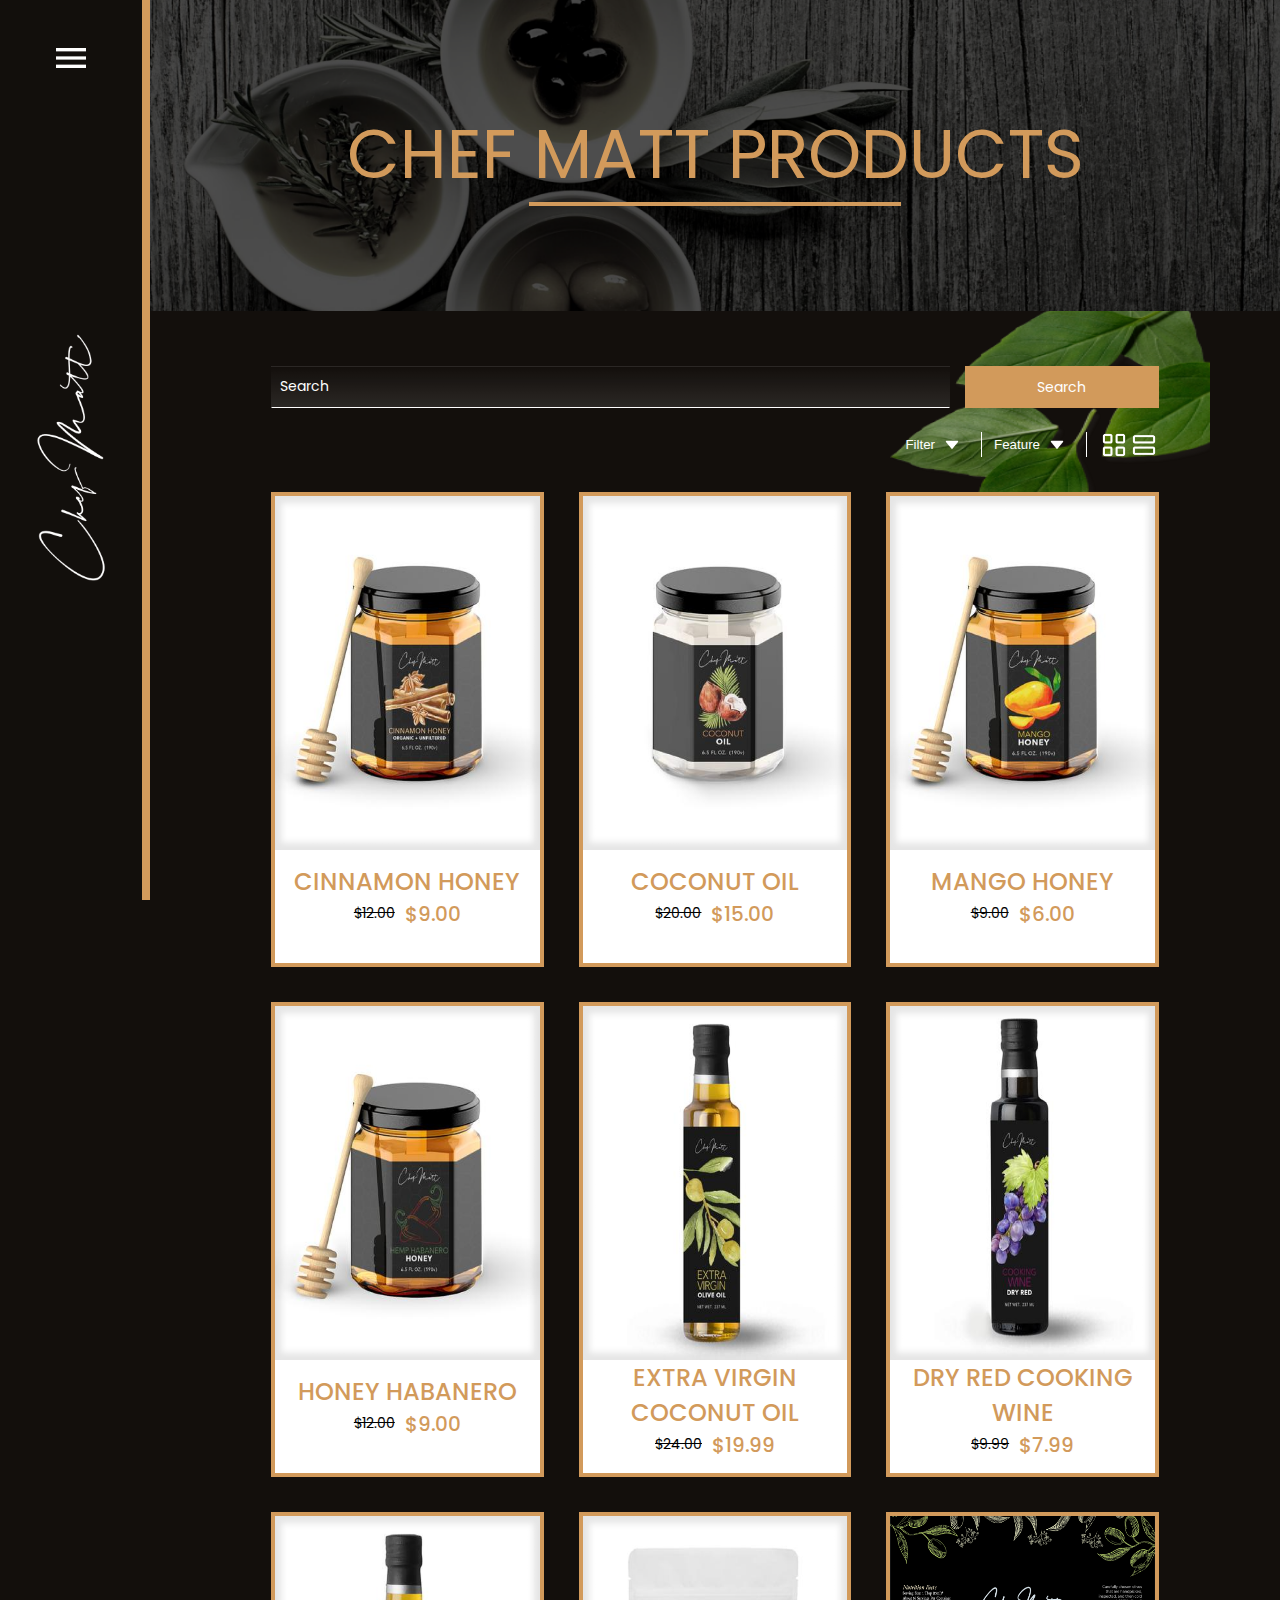
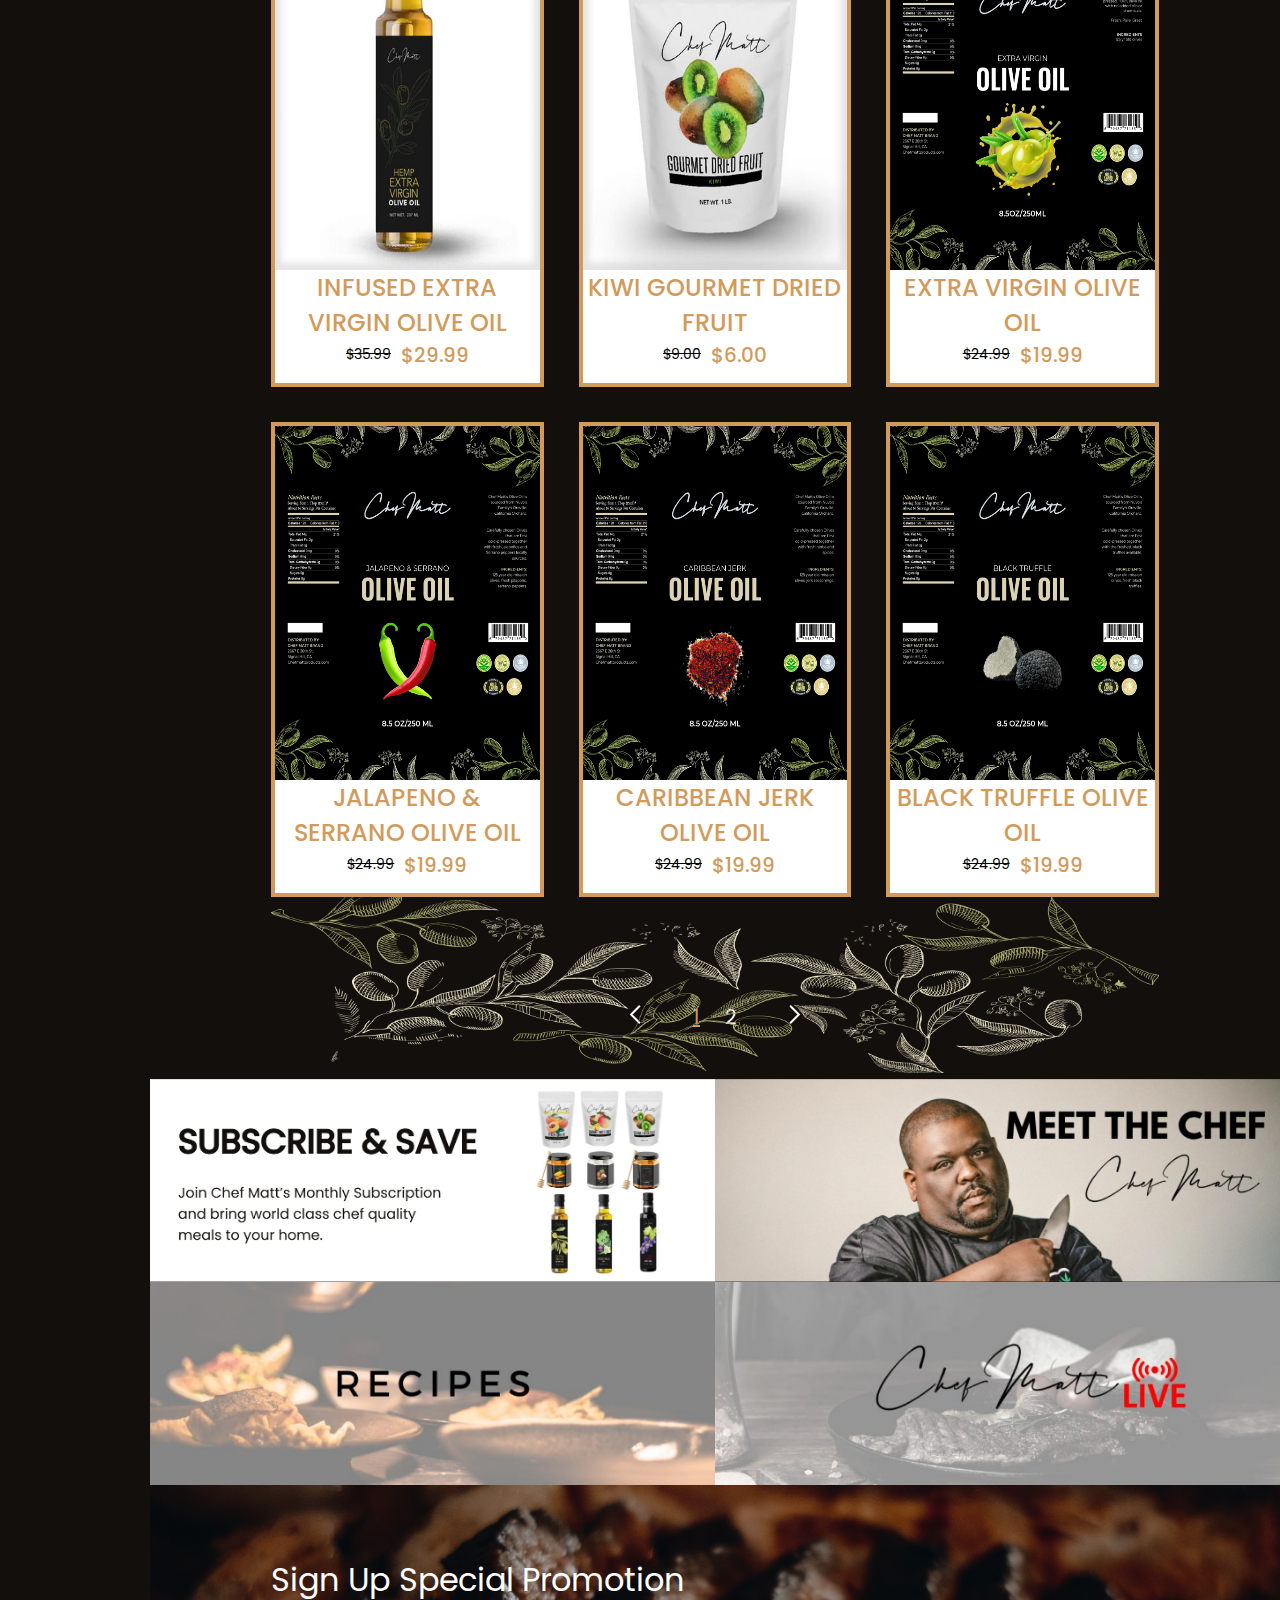
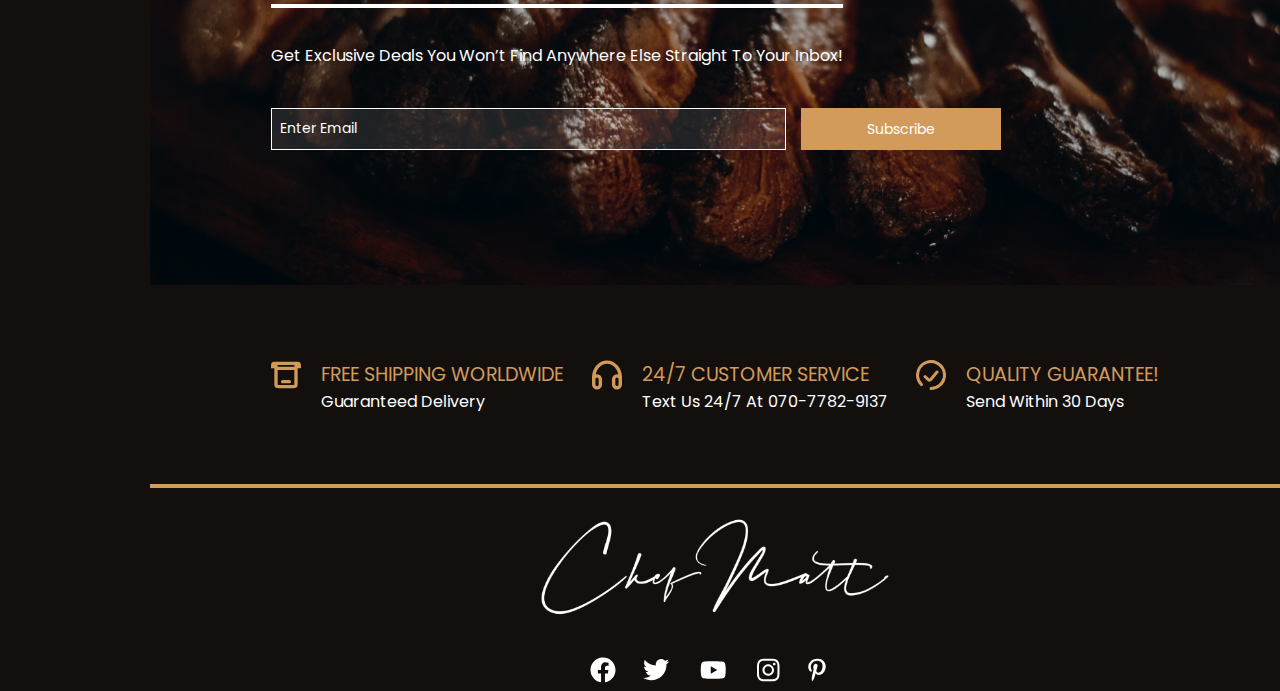
==== product.html @ 76064ef3 "feat : commit changes" ====
<!DOCTYPE html>
<html lang="en">

<head>
    <meta charset="UTF-8" />
    <meta name="viewport" content="width=device-width, initial-scale=1.0" />
    <title>product</title>

    <!-- style -->
    <link rel="stylesheet" href="style.css" />
</head>

<body>
    <!-- header -->
    <header>
        <div class="sidebar-center">
            <button class="sidebar-toggle">
                <img src="/images/hamburger.png" alt="" />
            </button>
            <div class="sidebar-image">
                <a href="#" class="sidebar-logo">
                    <img src="/images/logo.png" alt="logo" class="logo1" />
                </a>
            </div>
        </div>
        <aside class="sidebar">
            <div class="sidebar-header-wrapper">
                <div class="sidebar-header">
                    <button class="close-btn">
                        <img src="/images/Close_round.png" alt="" />
                    </button>
                    <a href="#" class="sidebar-logo">
                        <img src="/images/sidebar-logo-img.png" alt="logo" class="logo" />
                    </a>
                </div>
                <!-- links -->
                <ul class="links">
                    <li>
                        <a href="/index.html" class="nav-link" data-id="home">home</a>
                    </li>
                    <li>
                        <a href="/product.html" class="nav-link" data-id="products">products</a>
                    </li>
                    <li>
                        <a href="#meetchefmatt" class="nav-link" data-id="meet chef matt">meet chef matt</a>
                    </li>
                    <li>
                        <a href="#faq" class="nav-link" data-id="faq">faq</a>
                    </li>
                    <li>
                        <a href="#contactwithus" class="nav-link" data-id="contact with us">contact with us</a>
                    </li>
                </ul>
                <!-- sidebar bottom -->
                <div class="sidebar-bottom">
                    <div class="sidebar-text">
                        <p>text support 24/7<span>070-7782-9137</span></p>
                    </div>
                    <div class="bottom-nav-container">
                        <div class="cart-center">
                            <img src="images/Bag_alt.png" alt="cart" />
                            <p>cart</p>
                        </div>
                        <div class="fav-center">
                            <img src="images/Favorite.png" alt="favorite" />
                            <p>whishlist</p>
                        </div>
                    </div>
                </div>
            </div>
        </aside>
    </header>

    <main>
        <!-- hero section -->
        <section class="page-banner">
            <div class="page-banner-wrapper" style="background-image: url(/images/product_banner.png)">
                <h1 class="page-title">CHEF MATT PRODUCTS</h1>
            </div>
        </section>

        <!-- search field -->
        <section class="search-field-section">
            <div class="container">
                <div class="search-field-wrapper">
                    <form class="filter-form">
                        <input type="text" placeholder="Search" class="input-field search" />
                        <button class="btn search-btn">Search</button>
                    </form>
                    <!-- filter section -->
                    <div class="filter-section">
                        <div class="filter-section-wrapper">
                            <div class="filter-opotion">
                                <button class="drop-down filter" onclick="showDropdown('filter-opt')">
                                    filter
                                    <img src="/images/Arrow_drop_down.png" alt="arrow" class="down-arrow" />
                                </button>
                                <div id="filter-opt" class="filter-opt option">
                                    <li><a href="">filter 1</a></li>
                                    <li><a href="">filter 2</a></li>
                                    <li><a href="">filter 3</a></li>
                                    <li><a href="">filter 4</a></li>
                                    <li><a href="">filter 5</a></li>
                                </div>
                            </div>
                            <div class="verticle-line"></div>
                            <!-- feature section -->
                            <div class="feature-opotion">
                                <button class="drop-down feature" onclick="showDropdown('feature-opt')">
                                    feature
                                    <img src="/images/Arrow_drop_down.png" alt="arrow" class="down-arrow" />
                                </button>
                                <div id="feature-opt" class="feature-opt option">
                                    <li><a href="">feature 1</a></li>
                                    <li><a href="">feature 2</a></li>
                                    <li><a href="">feature 3</a></li>
                                    <li><a href="">feature 4</a></li>
                                    <li><a href="">feature 5</a></li>
                                </div>
                            </div>
                            <div class="verticle-line"></div>
                            <div class="grid-view-action">
                                <a href=""><img src="/images/grid_view_icon.png" alt="gridIcon"
                                        class="icon grid-icon" /></a>
                            </div>
                            <div class="list-view-action">
                                <a href=""><img src="/images/list_view_icon.png" alt="gridIcon"
                                        class="icon list-icon" /></a>
                            </div>
                        </div>
                    </div>
                </div>
            </div>
        </section>
        <!-- product card section -->
        <section class="product-card-section">
            <div class="img-position">
                <img src="images/leaf.png" alt="leaf" class="leaf" />
            </div>
            <!--  <div class="img-position">
                <img src="images/product-leaf.png" alt="leaf" class="leaf-node" />
            </div> -->
            <div class="container">
                <div class="product-card-wrapper">
                    <!-- start card -->
                    <div class="product-details-card">
                        <div class="product-card-image">
                            <img src="/images/img_18.png" alt="cardImage" />
                        </div>
                        <div class="product-hover">
                            <div class="fav-image">
                                <a href=""><img src="/images/Favorite.png" alt="favicon" class="fav-icon" /></a>
                            </div>
                            <div class="cart-image">
                                <a href=""><img src="/images/cart.png" alt="cart" class="cart-icon" /></a>
                            </div>
                            <div class="view-image">
                                <a href="" class="view-btn" data-id="cinnamon-honey"><img src="/images/view.png"
                                        alt="cart" class="view-icon" /></a>
                            </div>
                        </div>
                        <div class="product-card-bottom">
                            <div class="product-card-bottom-wrapper">
                                <div class="product-title">
                                    <h3>CINNAMON HONEY</h3>
                                </div>
                                <div class="product-price">
                                    <div class="old-price">
                                        <h6>$12.00</h6>
                                    </div>
                                    <div class="new-price">
                                        <h6>$9.00</h6>
                                    </div>
                                </div>
                            </div>
                        </div>
                    </div>
                    <!-- end of card -->

                    <!-- start card -->
                    <div class="product-details-card">
                        <div class="product-card-image">
                            <img src="/images/img_19.png" alt="cardImage" />
                        </div>
                        <div class="product-hover">
                            <div class="fav-image">
                                <a href=""><img src="/images/Favorite.png" alt="favicon" class="fav-icon" /></a>
                            </div>
                            <div class="cart-image">
                                <a href=""><img src="/images/cart.png" alt="cart" class="cart-icon" /></a>
                            </div>
                            <div class="view-image">
                                <a href="" class="view-btn" data-id="cinnamon-honey"><img src="/images/view.png"
                                        alt="cart" class="view-icon" /></a>
                            </div>
                        </div>
                        <div class="product-card-bottom">
                            <div class="product-card-bottom-wrapper">
                                <div class="product-title">
                                    <h3>COCONUT OIL</h3>
                                </div>
                                <div class="product-price">
                                    <div class="old-price">
                                        <h6>$20.00</h6>
                                    </div>
                                    <div class="new-price">
                                        <h6>$15.00</h6>
                                    </div>
                                </div>
                            </div>
                        </div>
                    </div>
                    <!-- end of card -->

                    <!-- start card -->
                    <div class="product-details-card">
                        <div class="product-card-image">
                            <img src="/images/img_20.png" alt="cardImage" />
                        </div>
                        <div class="product-hover">
                            <div class="fav-image">
                                <a href=""><img src="/images/Favorite.png" alt="favicon" class="fav-icon" /></a>
                            </div>
                            <div class="cart-image">
                                <a href=""><img src="/images/cart.png" alt="cart" class="cart-icon" /></a>
                            </div>
                            <div class="view-image">
                                <a href="" class="view-btn" data-id="cinnamon-honey"><img src="/images/view.png"
                                        alt="cart" class="view-icon" /></a>
                            </div>
                        </div>
                        <div class="product-card-bottom">
                            <div class="product-card-bottom-wrapper">
                                <div class="product-title">
                                    <h3>MANGO HONEY</h3>
                                </div>
                                <div class="product-price">
                                    <div class="old-price">
                                        <h6>$9.00</h6>
                                    </div>
                                    <div class="new-price">
                                        <h6>$6.00</h6>
                                    </div>
                                </div>
                            </div>
                        </div>
                    </div>
                    <!-- end of card -->

                    <!-- start card -->
                    <div class="product-details-card">
                        <div class="product-card-image">
                            <img src="/images/img_21.png" alt="cardImage" />
                        </div>
                        <div class="product-hover">
                            <div class="fav-image">
                                <a href=""><img src="/images/Favorite.png" alt="favicon" class="fav-icon" /></a>
                            </div>
                            <div class="cart-image">
                                <a href=""><img src="/images/cart.png" alt="cart" class="cart-icon" /></a>
                            </div>
                            <div class="view-image">
                                <a href="" class="view-btn" data-id="cinnamon-honey"><img src="/images/view.png"
                                        alt="cart" class="view-icon" /></a>
                            </div>
                        </div>
                        <div class="product-card-bottom">
                            <div class="product-card-bottom-wrapper">
                                <div class="product-title">
                                    <h3>HONEY HABANERO</h3>
                                </div>
                                <div class="product-price">
                                    <div class="old-price">
                                        <h6>$12.00</h6>
                                    </div>
                                    <div class="new-price">
                                        <h6>$9.00</h6>
                                    </div>
                                </div>
                            </div>
                        </div>
                    </div>
                    <!-- end of card -->

                    <!-- start card -->
                    <div class="product-details-card">
                        <div class="product-card-image">
                            <img src="/images/img_10.png" alt="cardImage" />
                        </div>
                        <div class="product-hover">
                            <div class="fav-image">
                                <a href=""><img src="/images/Favorite.png" alt="favicon" class="fav-icon" /></a>
                            </div>
                            <div class="cart-image">
                                <a href=""><img src="/images/cart.png" alt="cart" class="cart-icon" /></a>
                            </div>
                            <div class="view-image">
                                <a href="" class="view-btn" data-id="cinnamon-honey"><img src="/images/view.png"
                                        alt="cart" class="view-icon" /></a>
                            </div>
                        </div>
                        <div class="product-card-bottom">
                            <div class="product-card-bottom-wrapper">
                                <div class="product-title">
                                    <h3>EXTRA VIRGIN COCONUT OIL</h3>
                                </div>
                                <div class="product-price">
                                    <div class="old-price">
                                        <h6>$24.00</h6>
                                    </div>
                                    <div class="new-price">
                                        <h6>$19.99</h6>
                                    </div>
                                </div>
                            </div>
                        </div>
                    </div>
                    <!-- end of card -->

                    <!-- start card -->
                    <div class="product-details-card">
                        <div class="product-card-image">
                            <img src="/images/img_11.png" alt="cardImage" />
                        </div>
                        <div class="product-hover">
                            <div class="fav-image">
                                <a href=""><img src="/images/Favorite.png" alt="favicon" class="fav-icon" /></a>
                            </div>
                            <div class="cart-image">
                                <a href=""><img src="/images/cart.png" alt="cart" class="cart-icon" /></a>
                            </div>
                            <div class="view-image">
                                <a href="" class="view-btn" data-id="cinnamon-honey"><img src="/images/view.png"
                                        alt="cart" class="view-icon" /></a>
                            </div>
                        </div>
                        <div class="product-card-bottom">
                            <div class="product-card-bottom-wrapper">
                                <div class="product-title">
                                    <h3>DRY RED COOKING WINE</h3>
                                </div>
                                <div class="product-price">
                                    <div class="old-price">
                                        <h6>$9.99</h6>
                                    </div>
                                    <div class="new-price">
                                        <h6>$7.99</h6>
                                    </div>
                                </div>
                            </div>
                        </div>
                    </div>
                    <!-- end of card -->

                    <!-- start card -->
                    <div class="product-details-card">
                        <div class="product-card-image">
                            <img src="/images/img_12.png" alt="cardImage" />
                        </div>
                        <div class="product-hover">
                            <div class="fav-image">
                                <a href=""><img src="/images/Favorite.png" alt="favicon" class="fav-icon" /></a>
                            </div>
                            <div class="cart-image">
                                <a href=""><img src="/images/cart.png" alt="cart" class="cart-icon" /></a>
                            </div>
                            <div class="view-image">
                                <a href="" class="view-btn" data-id="cinnamon-honey"><img src="/images/view.png"
                                        alt="cart" class="view-icon" /></a>
                            </div>
                        </div>
                        <div class="product-card-bottom">
                            <div class="product-card-bottom-wrapper">
                                <div class="product-title">
                                    <h3>INFUSED EXTRA VIRGIN OLIVE OIL</h3>
                                </div>
                                <div class="product-price">
                                    <div class="old-price">
                                        <h6>$35.99</h6>
                                    </div>
                                    <div class="new-price">
                                        <h6>$29.99</h6>
                                    </div>
                                </div>
                            </div>
                        </div>
                    </div>
                    <!-- end of card -->

                    <!-- start card -->
                    <div class="product-details-card">
                        <div class="product-card-image">
                            <img src="/images/img_13.png" alt="cardImage" />
                        </div>
                        <div class="product-hover">
                            <div class="fav-image">
                                <a href=""><img src="/images/Favorite.png" alt="favicon" class="fav-icon" /></a>
                            </div>
                            <div class="cart-image">
                                <a href=""><img src="/images/cart.png" alt="cart" class="cart-icon" /></a>
                            </div>
                            <div class="view-image">
                                <a href="" class="view-btn" data-id="cinnamon-honey"><img src="/images/view.png"
                                        alt="cart" class="view-icon" /></a>
                            </div>
                        </div>
                        <div class="product-card-bottom">
                            <div class="product-card-bottom-wrapper">
                                <div class="product-title">
                                    <h3>KIWI GOURMET DRIED FRUIT</h3>
                                </div>
                                <div class="product-price">
                                    <div class="old-price">
                                        <h6>$9.00</h6>
                                    </div>
                                    <div class="new-price">
                                        <h6>$6.00</h6>
                                    </div>
                                </div>
                            </div>
                        </div>
                    </div>
                    <!-- end of card -->

                    <!-- start card -->
                    <div class="product-details-card">
                        <div class="product-card-image">
                            <img src="/images/img_14.png" alt="cardImage" />
                        </div>
                        <div class="product-hover">
                            <div class="fav-image">
                                <a href=""><img src="/images/Favorite.png" alt="favicon" class="fav-icon" /></a>
                            </div>
                            <div class="cart-image">
                                <a href=""><img src="/images/cart.png" alt="cart" class="cart-icon" /></a>
                            </div>
                            <div class="view-image">
                                <a href="" class="view-btn" data-id="cinnamon-honey"><img src="/images/view.png"
                                        alt="cart" class="view-icon" /></a>
                            </div>
                        </div>
                        <div class="product-card-bottom">
                            <div class="product-card-bottom-wrapper">
                                <div class="product-title">
                                    <h3>EXTRA VIRGIN OLIVE OIL</h3>
                                </div>
                                <div class="product-price">
                                    <div class="old-price">
                                        <h6>$24.99</h6>
                                    </div>
                                    <div class="new-price">
                                        <h6>$19.99</h6>
                                    </div>
                                </div>
                            </div>
                        </div>
                    </div>
                    <!-- end of card -->

                    <!-- start card -->
                    <div class="product-details-card">
                        <div class="product-card-image">
                            <img src="/images/img_15.png" alt="cardImage" />
                        </div>
                        <div class="product-hover">
                            <div class="fav-image">
                                <a href=""><img src="/images/Favorite.png" alt="favicon" class="fav-icon" /></a>
                            </div>
                            <div class="cart-image">
                                <a href=""><img src="/images/cart.png" alt="cart" class="cart-icon" /></a>
                            </div>
                            <div class="view-image">
                                <a href="" class="view-btn" data-id="cinnamon-honey"><img src="/images/view.png"
                                        alt="cart" class="view-icon" /></a>
                            </div>
                        </div>
                        <div class="product-card-bottom">
                            <div class="product-card-bottom-wrapper">
                                <div class="product-title">
                                    <h3>JALAPENO & SERRANO OLIVE OIL</h3>
                                </div>
                                <div class="product-price">
                                    <div class="old-price">
                                        <h6>$24.99</h6>
                                    </div>
                                    <div class="new-price">
                                        <h6>$19.99</h6>
                                    </div>
                                </div>
                            </div>
                        </div>
                    </div>
                    <!-- end of card -->

                    <!-- start card -->
                    <div class="product-details-card">
                        <div class="product-card-image">
                            <img src="/images/img_16.png" alt="cardImage" />
                        </div>
                        <div class="product-hover">
                            <div class="fav-image">
                                <a href=""><img src="/images/Favorite.png" alt="favicon" class="fav-icon" /></a>
                            </div>
                            <div class="cart-image">
                                <a href=""><img src="/images/cart.png" alt="cart" class="cart-icon" /></a>
                            </div>
                            <div class="view-image">
                                <a href="" class="view-btn" data-id="cinnamon-honey"><img src="/images/view.png"
                                        alt="cart" class="view-icon" /></a>
                            </div>
                        </div>
                        <div class="product-card-bottom">
                            <div class="product-card-bottom-wrapper">
                                <div class="product-title">
                                    <h3>CARIBBEAN JERK OLIVE OIL</h3>
                                </div>
                                <div class="product-price">
                                    <div class="old-price">
                                        <h6>$24.99</h6>
                                    </div>
                                    <div class="new-price">
                                        <h6>$19.99</h6>
                                    </div>
                                </div>
                            </div>
                        </div>
                    </div>
                    <!-- end of card -->

                    <!-- start card -->
                    <div class="product-details-card">
                        <div class="product-card-image">
                            <img src="/images/img_17.png" alt="cardImage" />
                        </div>
                        <div class="product-hover">
                            <div class="fav-image">
                                <a href=""><img src="/images/Favorite.png" alt="favicon" class="fav-icon" /></a>
                            </div>
                            <div class="cart-image">
                                <a href=""><img src="/images/cart.png" alt="cart" class="cart-icon" /></a>
                            </div>
                            <div class="view-image">
                                <a href="" class="view-btn" data-id="cinnamon-honey"><img src="/images/view.png"
                                        alt="cart" class="view-icon" /></a>
                            </div>
                        </div>
                        <div class="product-card-bottom">
                            <div class="product-card-bottom-wrapper">
                                <div class="product-title">
                                    <h3>BLACK TRUFFLE OLIVE OIL</h3>
                                </div>
                                <div class="product-price">
                                    <div class="old-price">
                                        <h6>$24.99</h6>
                                    </div>
                                    <div class="new-price">
                                        <h6>$19.99</h6>
                                    </div>
                                </div>
                            </div>
                        </div>
                    </div>
                    <!-- end of card -->
                </div>
                <div class="grid-pagination">
                    <div class="prev-btn">
                        <svg xmlns="http://www.w3.org/2000/svg" width="35" height="35" viewBox="0 0 35 35" fill="none">
                            <path d="M21.875 8.75L13.125 17.5L21.875 26.25" stroke="white" stroke-width="2" />
                        </svg>
                    </div>
                    <div class="page-count">
                        <p><span>1</span> 2</p>
                    </div>
                    <div class="next-btn">
                        <svg xmlns="http://www.w3.org/2000/svg" width="35" height="35" viewBox="0 0 35 35" fill="none">
                            <path d="M13.125 8.75L21.875 17.5L13.125 26.25" stroke="white" stroke-width="2" />
                        </svg>
                    </div>
                </div>
                <img src="images/Frame.png" alt="image" class="frame-img" />
            </div>
        </section>
        <!-- subscribe section -->
        <div class="subscribe-section section-img">
            <img src="/images/image-1.png" alt="s_image" />
            <img src="/images/image-2.png" alt="s_image" />
            <img src="/images/image-3.png" alt="s_image" />
            <img src="/images/image-4.png" alt="s_image" />
        </div>

        <!-- promotion section -->
        <div class="promotion-section">
            <div class="promotion-wrapper" style="background-image: url(/images/promotion-bg.png)">
                <div class="container">
                    <div class="heading-wrapper">
                        <div class="section-head promotion-head">
                            <h3 class="title prom-title">sign up special promotion</h3>
                            <p class="section-description prom-desc">
                                Get exclusive deals you won’t find anywhere else straight to
                                your inbox!
                            </p>
                        </div>
                    </div>
                    <div class="form-field">
                        <input type="text" class="input-field" placeholder="Enter Email" />
                        <button class="btn subscribe-btn">subscribe</button>
                    </div>
                </div>
            </div>
        </div>
        <!-- support section -->
        <div class="support-section">
            <div class="container">
                <div class="support-section-wrapper">
                    <div class="support-details-wrapper">
                        <div class="support-logo">
                            <svg xmlns="http://www.w3.org/2000/svg" width="36" height="32" viewBox="0 0 36 32"
                                fill="none">
                                <mask id="path-1-inside-1_10_878" fill="white">
                                    <path
                                        d="M4 8H0.727273C0.420336 8 0.266867 8 0.160289 7.92022C0.129752 7.89736 0.102643 7.87025 0.0797835 7.83971C0 7.73313 0 7.57966 0 7.27273C0 4.20336 0 2.66867 0.797835 1.60289C1.02643 1.29752 1.29752 1.02643 1.60289 0.797835C2.66867 0 4.20336 0 7.27273 0H28.7273C31.7966 0 33.3313 0 34.3971 0.797835C34.7025 1.02643 34.9736 1.29752 35.2022 1.60289C36 2.66867 36 4.20336 36 7.27273C36 7.57966 36 7.73313 35.9202 7.83971C35.8974 7.87025 35.8702 7.89736 35.8397 7.92022C35.7331 8 35.5797 8 35.2727 8H32V24C32 27.7712 32 29.6569 30.8284 30.8284C29.6569 32 27.7712 32 24 32H12C8.22876 32 6.34315 32 5.17157 30.8284C4 29.6569 4 27.7712 4 24V8Z" />
                                </mask>
                                <path
                                    d="M4 6C2.89543 6 2 6.89543 2 8C2 9.10457 2.89543 10 4 10V6ZM32 10C33.1046 10 34 9.10457 34 8C34 6.89543 33.1046 6 32 6V10ZM14 22C12.8954 22 12 22.8954 12 24C12 25.1046 12.8954 26 14 26V22ZM22 26C23.1046 26 24 25.1046 24 24C24 22.8954 23.1046 22 22 22V26ZM32 6H4V10H32V6ZM14 26H22V22H14V26ZM4 8H8V4H4V8ZM32 8V4H28V8H32ZM35.9202 7.83971L39.1224 10.2368V10.2368L35.9202 7.83971ZM35.8397 7.92022L38.2368 11.1224L35.8397 7.92022ZM0.160289 7.92022L-2.23682 11.1224L-2.23682 11.1224L0.160289 7.92022ZM0.0797835 7.83971L-3.12238 10.2368L0.0797835 7.83971ZM34.3971 0.797835L36.7942 -2.40433L34.3971 0.797835ZM35.2022 1.60289L38.4043 -0.794221V-0.794221L35.2022 1.60289ZM1.60289 0.797835L-0.794221 -2.40433H-0.794221L1.60289 0.797835ZM0.797835 1.60289L-2.40433 -0.794221V-0.794221L0.797835 1.60289ZM28 8V24H36V8H28ZM24 28H12V36H24V28ZM8 24V8H0V24H8ZM7.27273 4H28.7273V-4H7.27273V4ZM4 4H0.727273V12H4V4ZM35.2727 4H32V12H35.2727V4ZM32 7.27273C32 7.31321 32 7.33956 31.9999 7.36239C31.9998 7.38458 31.9996 7.39227 31.9996 7.39162C31.9997 7.39107 32 7.37259 32.0017 7.34223C32.0033 7.31203 32.0068 7.25939 32.0143 7.19107C32.043 6.93189 32.1554 6.19425 32.7181 5.4426L39.1224 10.2368C39.7648 9.37859 39.9171 8.51093 39.9657 8.07164C40.0057 7.71029 40 7.33496 40 7.27273H32ZM35.2727 12C35.335 12 35.7103 12.0057 36.0716 11.9657C36.5109 11.9171 37.3786 11.7648 38.2368 11.1224L33.4426 4.71805C34.1943 4.15537 34.9319 4.04303 35.1911 4.01433C35.2594 4.00676 35.312 4.0033 35.3422 4.00167C35.3726 4.00002 35.3911 3.99965 35.3916 3.99964C35.3923 3.99963 35.3846 3.99978 35.3624 3.99989C35.3396 3.99999 35.3132 4 35.2727 4V12ZM32.7181 5.4426C32.9238 5.16777 33.1678 4.92379 33.4426 4.71805L38.2368 11.1224C38.5727 10.8709 38.8709 10.5727 39.1224 10.2368L32.7181 5.4426ZM0.727273 4C0.686788 4 0.660439 3.99999 0.637609 3.99989C0.615412 3.99978 0.607726 3.99963 0.608369 3.99964C0.608921 3.99965 0.627405 4.00002 0.657762 4.00167C0.687964 4.0033 0.740597 4.00676 0.808918 4.01433C1.0681 4.04303 1.80574 4.15536 2.5574 4.71805L-2.23682 11.1224C-1.37858 11.7649 -0.51092 11.9171 -0.071625 11.9657C0.289714 12.0057 0.665045 12 0.727273 12V4ZM-4 7.27273C-4 7.33495 -4.00574 7.71029 -3.96572 8.07162C-3.91708 8.51092 -3.76485 9.37858 -3.12238 10.2368L3.28195 5.4426C3.84464 6.19426 3.95697 6.9319 3.98567 7.19108C3.99324 7.2594 3.9967 7.31204 3.99833 7.34224C3.99998 7.37259 4.00035 7.39108 4.00036 7.39163C4.00037 7.39227 4.00022 7.38459 4.00011 7.36239C4.00001 7.33956 4 7.31321 4 7.27273H-4ZM2.5574 4.71805C2.83222 4.92378 3.07621 5.16777 3.28195 5.4426L-3.12238 10.2368C-2.87093 10.5727 -2.57272 10.8709 -2.23682 11.1224L2.5574 4.71805ZM28.7273 4C30.3532 4 31.244 4.00574 31.8733 4.07543C32.4246 4.13648 32.2721 4.20366 32 4L36.7942 -2.40433C35.4564 -3.40583 34.0036 -3.73756 32.7538 -3.87597C31.582 -4.00574 30.1707 -4 28.7273 -4V4ZM40 7.27273C40 5.82928 40.0057 4.41804 39.876 3.24619C39.7376 1.99639 39.4058 0.543619 38.4043 -0.794221L32 4C31.7963 3.72794 31.8635 3.57541 31.9246 4.12674C31.9943 4.75602 32 5.6468 32 7.27273H40ZM32 4H32L38.4043 -0.794221C37.9471 -1.40495 37.405 -1.94714 36.7942 -2.40433L32 4ZM7.27273 -4C5.82928 -4 4.41804 -4.00574 3.24619 -3.87597C1.99639 -3.73756 0.54362 -3.40583 -0.794221 -2.40433L4 4C3.72794 4.20366 3.57541 4.13648 4.12674 4.07543C4.75602 4.00574 5.6468 4 7.27273 4V-4ZM4 7.27273C4 5.6468 4.00574 4.75602 4.07543 4.12674C4.13648 3.57541 4.20366 3.72794 4 4L-2.40433 -0.794221C-3.40583 0.54362 -3.73756 1.99639 -3.87597 3.24619C-4.00574 4.41804 -4 5.82928 -4 7.27273H4ZM-0.794221 -2.40433C-1.40495 -1.94714 -1.94714 -1.40495 -2.40433 -0.794221L4 4L-0.794221 -2.40433ZM12 28C10.0013 28 8.90467 27.9915 8.1439 27.8892C7.4982 27.8024 7.71871 27.7187 8 28L2.34315 33.6569C3.79601 35.1097 5.54511 35.6118 7.07792 35.8179C8.49566 36.0085 10.2275 36 12 36V28ZM0 24C0 25.7725 -0.008495 27.5043 0.182115 28.9221C0.388196 30.4549 0.890283 32.204 2.34315 33.6569L8 28C8.28129 28.2813 8.19759 28.5018 8.11078 27.8561C8.0085 27.0953 8 25.9987 8 24H0ZM28 24C28 25.9987 27.9915 27.0953 27.8892 27.8561C27.8024 28.5018 27.7187 28.2813 28 28L33.6569 33.6569C35.1097 32.204 35.6118 30.4549 35.8179 28.9221C36.0085 27.5043 36 25.7725 36 24H28ZM24 36C25.7725 36 27.5043 36.0085 28.9221 35.8179C30.4549 35.6118 32.204 35.1097 33.6569 33.6569L28 28C28.2813 27.7187 28.5018 27.8024 27.8561 27.8892C27.0953 27.9915 25.9987 28 24 28V36Z"
                                    fill="#D29A5A" mask="url(#path-1-inside-1_10_878)" />
                            </svg>
                        </div>
                        <div class="support-detail">
                            <h2 class="support-title">free shipping worldwide</h2>
                            <p class="support-desc">Guaranteed Delivery</p>
                        </div>
                    </div>
                    <div class="support-details-wrapper">
                        <div class="support-logo">
                            <svg xmlns="http://www.w3.org/2000/svg" width="35" height="34" viewBox="0 0 35 34"
                                fill="none">
                                <path
                                    d="M2 26V20C2 15.2261 3.63303 10.6477 6.53985 7.27208C9.44666 3.89642 13.3891 2 17.5 2C21.6109 2 25.5533 3.89642 28.4602 7.27208C31.367 10.6477 33 15.2261 33 20V26M29.125 32C26.9849 32 25.25 30.2091 25.25 28V22C25.25 19.7909 26.9849 18 29.125 18C31.2651 18 33 19.7909 33 22V28C33 30.2091 31.2651 32 29.125 32ZM5.875 32C3.7349 32 2 30.2091 2 28V22C2 19.7909 3.7349 18 5.875 18C8.0151 18 9.75 19.7909 9.75 22V28C9.75 30.2091 8.0151 32 5.875 32Z"
                                    stroke="#D29A5A" stroke-width="4" stroke-linecap="round" stroke-linejoin="round" />
                            </svg>
                        </div>
                        <div class="support-detail">
                            <h2 class="support-title">24/7 Customer Service</h2>
                            <p class="support-desc">Text Us 24/7 at 070-7782-9137</p>
                        </div>
                    </div>
                    <div class="support-details-wrapper">
                        <div class="support-logo">
                            <svg xmlns="http://www.w3.org/2000/svg" width="40" height="40" viewBox="0 0 40 40"
                                fill="none">
                                <path
                                    d="M20 38C24.1644 38 28.1999 36.5561 31.4191 33.9142C34.6382 31.2723 36.8417 27.596 37.6541 23.5116C38.4665 19.4273 37.8376 15.1875 35.8746 11.5149C33.9115 7.8422 30.7357 4.96382 26.8883 3.37017C23.0409 1.77653 18.76 1.56622 14.7749 2.77508C10.7898 3.98394 7.34718 6.53717 5.03357 9.99974C2.71996 13.4623 1.67852 17.62 2.0867 21.7643C2.49488 25.9086 4.32743 29.7832 7.27209 32.7279M28 16L20.8041 24.6351C19.4929 26.2085 18.8374 26.9952 17.9562 27.0351C17.0751 27.0751 16.351 26.351 14.9028 24.9028L12 22"
                                    stroke="#D29A5A" stroke-width="4" stroke-linecap="round" />
                            </svg>
                        </div>
                        <div class="support-detail">
                            <h2 class="support-title">Quality Guarantee!</h2>
                            <p class="support-desc">Send Within 30 Days</p>
                        </div>
                    </div>
                </div>
            </div>
        </div>
        <!-- modal -->
        <section class="modal-container">
            <div class="modal-wrapper">
                <div class="modal-top-image" style="background-image: url(/images/modal-top-img.png)">
                    <div class="btn-close">
                        <button class="modal-btn">
                            <img src="/images/Close_round.png" alt="" />
                        </button>
                    </div>
                </div>

                <div class="modal-content">
                    <div class="modal-image-view">
                        <div class="modal-image">
                            <img src="/images/img_18.png" alt="image" />
                        </div>
                        <div class="product-share-wrapper">
                            <p class="product-share-title">Share this product:</p>
                            <div class="share-links">
                                <a href="" class="media-links facebook"><img src="/images/facebook.png" alt="" /></a>
                                <a href="" class="media-links instagram"><img src="/images/instagram.png" alt="" /></a>
                                <a href="" class="media-links instagram"><img src="/images/twitter.png" alt="" /></a>
                                <a href="" class="media-links instagram"><img src="/images/pinterest icon.png"
                                        alt="" /></a>
                            </div>
                        </div>
                    </div>
                    <div class="product-details">
                        <div class="modal-product-title">
                            <h3>CINNAMON HONEY</h3>
                        </div>
                        <div class="modal-price-wrapper">
                            <p class="modal-new-price">$12.00</p>
                            <p class="modal-old-price">$9.00</p>
                        </div>
                        <div class="product-description-wrapper">
                            <p class="product-description">Product Description</p>
                        </div>
                        <div class="add-cart-wrapper">
                            <div class="add-cart-title-wrapper">
                                <p class="add-cart-title">Quantity:</p>
                            </div>
                            <div class="btn-wrapper">
                                <button class="cart-btn btn-decrement">-</button>
                                <p class="count">1</p>
                                <button class="cart-btn btn-increament">+</button>
                            </div>
                        </div>
                        <div class="btn-action-wrapper">
                            <button class="btn-action btn-add-to-cart">Add to cart</button>
                            <button class="btn-action btn-add-to-wishlist">
                                Add to wishlist
                            </button>
                        </div>
                    </div>
                </div>

                <div class="modal-bottom-image" style="background-image: url(/images/modal-bottom-img.png)"></div>
            </div>
        </section>
    </main>
    <!-- footer -->
    <footer class="footer-section">
        <div class="container">
            <div class="footer-wrapper">
                <div class="nav-logo">
                    <a href="#">
                        <img src="/images/sidebar-nav-logo.png" alt="logo" />
                    </a>
                </div>
                <div class="footer-media-wrapper">
                    <div class="footer-icons">
                        <a href="">
                            <svg xmlns="http://www.w3.org/2000/svg" width="30" height="30" viewBox="0 0 30 30"
                                fill="none">
                                <path
                                    d="M2.5025 15.0024C2.50395 21.1517 6.9755 26.3875 13.0488 27.3512V18.6149H9.8775V15.0024H13.0525V12.2524C12.9106 10.9494 13.3557 9.65067 14.2671 8.7086C15.1784 7.76652 16.4617 7.2787 17.7688 7.37743C18.7069 7.39258 19.6427 7.47614 20.5688 7.62743V10.7012H18.9888C18.4448 10.6299 17.8979 10.8096 17.5022 11.1895C17.1065 11.5694 16.9047 12.1085 16.9538 12.6549V15.0024H20.4175L19.8638 18.6162H16.9538V27.3512C23.5219 26.3132 28.1276 20.3147 27.4344 13.7013C26.7412 7.08789 20.9916 2.17484 14.351 2.52141C7.71045 2.86797 2.50356 8.35282 2.5025 15.0024Z"
                                    fill="white" />
                            </svg>
                        </a>
                        <a href="">
                            <svg xmlns="http://www.w3.org/2000/svg" width="27" height="22" viewBox="0 0 27 22"
                                fill="none">
                                <path
                                    d="M23.0675 3.349C24.188 2.67911 25.0265 1.6243 25.4263 0.3815C24.3733 1.00625 23.2213 1.44635 22.02 1.68275C20.3545 -0.0790912 17.7156 -0.507843 15.578 0.636069C13.4404 1.77998 12.3331 4.21336 12.875 6.5765C8.56201 6.35997 4.54371 4.32264 1.82 0.9715C0.39855 3.42328 1.12494 6.55748 3.48 8.134C2.62839 8.10662 1.79566 7.87605 1.05125 7.4615C1.05125 7.484 1.05125 7.5065 1.05125 7.529C1.05174 10.0829 2.85172 12.2829 5.355 12.789C4.56508 13.0039 3.73651 13.0355 2.9325 12.8815C3.6365 15.0656 5.64944 16.5619 7.94375 16.6065C6.04354 18.0979 3.69684 18.9067 1.28125 18.9028C0.853088 18.9034 0.425263 18.8787 0 18.829C2.45299 20.4053 5.30796 21.2419 8.22375 21.239C12.2803 21.2669 16.1788 19.6676 19.0472 16.799C21.9155 13.9304 23.5144 10.0318 23.4862 5.97525C23.4862 5.74275 23.4808 5.5115 23.47 5.2815C24.5206 4.52225 25.4273 3.58169 26.1475 2.504C25.1688 2.93783 24.1306 3.22265 23.0675 3.349Z"
                                    fill="white" />
                            </svg></a>
                        <a href="">
                            <svg xmlns="http://www.w3.org/2000/svg" width="31" height="30" viewBox="0 0 31 30"
                                fill="none">
                                <path
                                    d="M15.2575 23.765H15.2325C15.155 23.765 7.40125 23.75 5.445 23.2188C4.36928 22.929 3.52918 22.0884 3.24 21.0125C2.88822 19.028 2.71835 17.0154 2.7325 15C2.72341 12.9813 2.89788 10.9659 3.25375 8.97875C3.55088 7.90189 4.38728 7.05744 5.46125 6.75C7.36375 6.25 14.9037 6.25 15.2237 6.25H15.25C15.3287 6.25 23.1025 6.265 25.0387 6.79625C26.1122 7.08751 26.9506 7.92637 27.2412 9C27.6042 10.9919 27.7746 13.0142 27.75 15.0387C27.7588 17.055 27.5839 19.0679 27.2275 21.0525C26.9346 22.127 26.094 22.9658 25.0187 23.2563C23.1187 23.76 15.5775 23.765 15.2575 23.765ZM12.7575 11.2563L12.7512 18.7563L19.2662 15.0063L12.7575 11.2563Z"
                                    fill="white" />
                            </svg>
                        </a>
                        <a href="">
                            <svg xmlns="http://www.w3.org/2000/svg" width="31" height="30" viewBox="0 0 31 30"
                                fill="none">
                                <path
                                    d="M15.2525 26.3014C12.1775 26.3014 11.815 26.2851 10.615 26.2326C9.67922 26.2018 8.75554 26.0116 7.88375 25.6701C6.37539 25.0831 5.18268 23.8899 4.59625 22.3813C4.26789 21.5064 4.09077 20.582 4.0725 19.6476C4.0025 18.4501 4.0025 18.0576 4.0025 15.0063C4.0025 11.9226 4.01875 11.5626 4.0725 10.3688C4.09117 9.43575 4.26828 8.51261 4.59625 7.63885C5.18204 6.12826 6.37669 4.93406 7.8875 4.34885C8.76081 4.0191 9.68419 3.84153 10.6175 3.82385C11.8113 3.75635 12.2038 3.75635 15.2525 3.75635C18.3525 3.75635 18.7088 3.7726 19.89 3.82385C20.8257 3.84168 21.7516 4.01923 22.6275 4.34885C24.1379 4.93473 25.3323 6.12869 25.9188 7.63885C26.2527 8.52534 26.4307 9.46291 26.445 10.4101C26.515 11.6076 26.515 11.9988 26.515 15.0488C26.515 18.0988 26.4975 18.4988 26.445 19.6826C26.4264 20.6179 26.2489 21.5431 25.92 22.4188C25.3321 23.9285 24.1376 25.1221 22.6275 25.7089C21.7528 26.0366 20.8289 26.2137 19.895 26.2326C18.7013 26.3014 18.31 26.3014 15.2525 26.3014ZM15.21 5.7351C12.1525 5.7351 11.835 5.7501 10.6413 5.80385C9.92873 5.81329 9.2231 5.94477 8.555 6.1926C7.56844 6.57011 6.78779 7.34759 6.40625 8.3326C6.15652 9.00797 6.02501 9.72132 6.0175 10.4413C5.95125 11.6526 5.95125 11.9701 5.95125 15.0063C5.95125 18.0063 5.9625 18.3701 6.0175 19.5738C6.02869 20.2866 6.16012 20.9923 6.40625 21.6614C6.78835 22.6457 7.56887 23.4226 8.555 23.8001C9.22265 24.0496 9.92857 24.1811 10.6413 24.1889C11.8513 24.2589 12.17 24.2589 15.21 24.2589C18.2763 24.2589 18.5938 24.2439 19.7775 24.1889C20.4905 24.1802 21.1967 24.0487 21.865 23.8001C22.8456 23.4193 23.6212 22.6442 24.0025 21.6638C24.2518 20.9879 24.3832 20.2742 24.3913 19.5538H24.405C24.4587 18.3588 24.4588 18.0401 24.4588 14.9863C24.4588 11.9326 24.445 11.6113 24.3913 10.4176C24.38 9.70566 24.2486 9.00074 24.0025 8.3326C23.622 7.35081 22.8463 6.57421 21.865 6.1926C21.1968 5.94352 20.4906 5.812 19.7775 5.80385C18.5688 5.7351 18.2525 5.7351 15.21 5.7351ZM15.2525 20.7801C12.915 20.7816 10.8068 19.3748 9.91108 17.2157C9.01539 15.0566 9.50864 12.5705 11.1608 10.9169C12.8129 9.26334 15.2986 8.76794 17.4585 9.66176C19.6183 10.5556 21.027 12.6626 21.0275 15.0001C21.0241 18.1889 18.4413 20.7739 15.2525 20.7801ZM15.2525 11.2476C13.1814 11.2476 11.5025 12.9265 11.5025 14.9976C11.5025 17.0687 13.1814 18.7476 15.2525 18.7476C17.3236 18.7476 19.0025 17.0687 19.0025 14.9976C18.9977 12.9285 17.3216 11.2524 15.2525 11.2476ZM21.2525 10.3564C20.5093 10.3536 19.9086 9.74958 19.91 9.00636C19.9114 8.26313 20.5143 7.66136 21.2575 7.66136C22.0007 7.66136 22.6036 8.26312 22.605 9.00635C22.6053 9.36493 22.4629 9.70888 22.2091 9.9622C21.9553 10.2155 21.6111 10.3573 21.2525 10.3564Z"
                                    fill="white" />
                            </svg>
                        </a>
                        <a href="">
                            <svg xmlns="http://www.w3.org/2000/svg" width="18" height="24" viewBox="0 0 18 24"
                                fill="none">
                                <path fill-rule="evenodd" clip-rule="evenodd"
                                    d="M9.52983 0.64502C3.36046 0.64502 0.25 5.06806 0.25 8.7564C0.25 10.9895 1.09561 12.9767 2.90905 13.7163C3.20646 13.8378 3.47279 13.7206 3.55898 13.3914C3.61902 13.1632 3.76102 12.5881 3.82389 12.3487C3.91079 12.023 3.87688 11.9093 3.63669 11.6253C3.11392 11.0085 2.77977 10.2103 2.77977 9.07924C2.77977 5.79711 5.23537 2.85973 9.17308 2.85973C12.6601 2.85973 14.576 4.99105 14.576 7.83589C14.576 11.58 12.9186 14.74 10.4595 14.74C9.10103 14.74 8.08445 13.616 8.41012 12.2385C8.80008 10.5939 9.55668 8.81787 9.55668 7.63104C9.55668 6.56855 8.98587 5.68196 7.80541 5.68196C6.41654 5.68196 5.30107 7.11815 5.30107 9.04251C5.30107 10.2682 5.71504 11.0975 5.71504 11.0975C5.71504 11.0975 4.29368 17.1186 4.04501 18.1733C3.54909 20.2736 3.97084 22.8478 4.00616 23.1078C4.02735 23.2618 4.22515 23.2985 4.31487 23.1813C4.44274 23.0145 6.09652 20.9722 6.65885 18.932C6.8178 18.3548 7.57228 15.3631 7.57228 15.3631C8.02299 16.2235 9.34192 16.9815 10.7442 16.9815C14.9186 16.9815 17.75 13.1759 17.75 8.08175C17.75 4.23164 14.4884 0.64502 9.52983 0.64502Z"
                                    fill="white" />
                            </svg>
                        </a>
                    </div>
                </div>
            </div>
        </div>
    </footer>
    <!-- script -->
    <script src="/script.js"></script>
</body>

</html>
---- style.css ----
/* 
---------------
Font Awesome
---------------
 */

@import url("https://fonts.googleapis.com/css2?family=Open+Sans:wght@400;700&family=Poppins:wght@400;700&display=swap");

/* ---------------
Variables
---------------
 */

:root {
  /* dark shade of primary color */
  --clr-primary-1: #130f0c;

  /* dark shade of secondary color */
  --clr-secondary-1: #d29a5b;

  --clr-white: #fff;
  --clr-black: #000;
  --ff-primary: "Poppins";
  --swiper-theme-color: #a7a7a7;

  --transition: all 0.3s linear;
}

/* 
-------------
global style
-------------
*/

html {
  scroll-behavior: smooth;
}
*,
::before,
::after {
  padding: 0;
  margin: 0;
  box-sizing: border-box;
}

body {
  font-family: var(--ff-primary);
  background: var(--clr-primary-1);
  color: var(--clr-white);
  line-height: 1.5;
  font-size: 0.875rem;
  text-transform: uppercase;
}

main {
  position: relative;
  margin-left: 150px;
}
ul {
  list-style-type: none;
  color: var(--clr-white);
}
a {
  text-decoration: none;
  display: block;
}

/* global classes */
.sidebar-center {
  position: fixed;
  width: 150px;
  height: 100%;
  border-right: 8px solid var(--clr-secondary-1);
  background: rgba(19, 15, 12, 0.8);
  z-index: 2;
}
.hide-sidebar {
  transform: translate(-100%);
}
.sidebar-image {
  height: 100%;
  display: flex;
  align-items: center;
  justify-content: center;
  margin-top: -75%;
}
.sidebar-toggle {
  display: flex;
  justify-content: center;
  align-items: center;
  border: none;
  color: white;
  background: transparent;
  transition: all 0.3s linear;
  cursor: pointer;
  padding: 2.375rem 0;
  width: 100%;
}

.sidebar-logo {
  display: block;
  max-width: 300px;
  margin: 0 auto;
}

.sidebar {
  position: fixed;
  width: 345px;
  height: 100%;
  background: rgba(19, 15, 12, 0.9);
  transform: translate(-100%);
  transition: all 0.3s ease;
  z-index: 2;
}
.sidebar-header-wrapper {
  height: 100%;
  display: flex;
  flex-direction: column;
}

.show-sidebar {
  transform: translate(0);
}
.logo {
  width: 100%;
  position: relative;
}

.close-btn {
  border-color: transparent;
  background: transparent;
  cursor: pointer;
  width: 36px;
  margin-left: 55px;
  margin-top: 40px;
}
.sidebar-header {
  display: flex;
  flex-direction: column;
  gap: 10px;
}
.logo {
  width: 100%;
}
.bottom-nav-container {
  display: flex;
  justify-content: space-between;
  margin-left: 34px;
  margin-right: 39px;
  margin-top: 1.125rem;
  margin-bottom: 26px;
}

.links {
  height: 100%;
  overflow-y: auto;
  margin-top: 3rem;
}
.links::-webkit-scrollbar {
  width: 0;
}
.links a {
  display: block;
  font-size: 1.375rem;
  text-transform: uppercase;
  padding-left: 1.875rem;
  padding-bottom: 1.625rem;
  color: var(--clr-white);
}
.nav-link.active {
  color: var(--clr-secondary-1);
}
.links a:hover {
  color: var(--clr-secondary-1);
}
.sidebar-text {
  border-bottom: 2px solid var(--clr-white);
}
.sidebar-text p {
  text-align: center;
  font-size: 1rem;
  padding-bottom: 1.25rem;
}
.sidebar-text span {
  color: var(--clr-secondary-1);
  margin-left: 0.625rem;
  text-decoration-line: underline;
}
.cart-center {
  display: flex;
  align-items: center;
  justify-content: center;
}
.cart-center img {
  width: 1.8125rem;
  height: 1.8125rem;
}
.cart-center p {
  font-family: var(--ff-primary);
  font-size: 1.375rem;
  margin-left: 0.625rem;
}
.fav-center {
  display: flex;
  align-items: center;
  justify-content: center;
}
.fav-center img {
  width: 1.8125rem;
  height: 1.8125rem;
}
.fav-center p {
  font-family: var(--ff-primary);
  font-size: 1.375rem;
  margin-left: 0.625rem;
}
/* slider section */
.slider-section {
  margin-left: -9.375rem;
}

.slider-swiper-wrapper {
  height: 100vh;
  width: 100vw;
}
.swiper-image-slide {
  height: 100%;
  background-size: cover;
  background-position: bottom;
  display: grid;
  place-items: center;
}
.primary-action {
  /* height: 100%;
  width: 100%; */
  padding-left: 9.375rem;
}
.btn-primary-wrapper {
  margin-top: auto;
  margin-bottom: 10rem;
  padding-left: 150px;
}
.btn-primary {
  display: flex;
  padding: 1.07rem 5.3rem;
  justify-content: center;
  align-items: center;
  background: transparent;
  color: var(--clr-white);
  font-family: var(--ff-primary);
  font-size: 1.5rem;
  border: 3px solid var(--clr-white);
  font-weight: 400;
  text-transform: capitalize;
  cursor: pointer;
}

/* product section */
.container {
  max-width: 80rem;
  margin: 0 auto;
  padding: 0 1rem;
}

.product-section {
  position: relative;
  margin-top: 8.0625rem;
}
.leaf-img {
  position: absolute;
  max-width: 300px;
  z-index: -1;
  transform: translate(-15%, -85%);
}

.section-head {
  max-width: 35.75rem;
  width: 100%;
  text-transform: capitalize;
}
.title {
  color: var(--clr-secondary-1);
  font-family: var(--ff-primary);
  font-size: 2.375rem;
  font-style: normal;
  font-weight: 400;
  line-height: normal;
  border-bottom: 4px solid var(--clr-secondary-1);
}

.section-description {
  margin-top: 2.1875rem;
  color: #fff;
  font-family: var(--ff-primary);
  font-size: 1.125rem;
  font-style: normal;
  font-weight: 400;
  line-height: normal;
}
.product-card {
  max-width: 14.6875rem;
  margin: 0 auto;
}
.product-card img {
  width: 100%;
  border-radius: 50%;
  border: 4px solid var(--clr-secondary-1);
  object-fit: cover;
}
.product-image {
  width: 14.6875rem;
  height: 14.6875rem;
}
.product-image img {
  width: 100%;
}
.product-slider {
  margin-top: 5rem;
  width: 100%;
}

.navigation {
  position: relative;
}
.swiper-button-next {
  right: -55px;
  top: -170px;
  background-image: url(./images/right_arrow.png);
  background-repeat: no-repeat;
  background-size: 100% auto;
  background-position: center;
  width: 60px;
}
.disabled_swiper_button {
  opacity: 0;
  cursor: auto;
  pointer-events: none;
}
.swiper-button-prev {
  left: -55px;
  top: -170px;
  background-image: url(./images/left_arrow.png);
  background-repeat: no-repeat;
  background-size: 100% auto;
  background-position: center;
  width: 60px;
  z-index: 0;
}
.swiper-button-next:after,
.swiper-button-prev:after {
  font-family: swiper-icons;
  font-size: var(--swiper-navigation-size);
  text-transform: none !important;
  letter-spacing: 0;
  font-variant: initial;
  line-height: 1;
  position: absolute;
  z-index: 1;
  display: none;
}
.product-name {
  color: var(--clr-secondary-1);
  text-align: center;
  font-family: var(--ff-primary);
  font-size: 1.125rem;
  font-style: normal;
  font-weight: 400;
  line-height: normal;
}

.price {
  color: #fff;
  font-family: var(--ff-primary);
  font-size: 1rem;
  font-style: normal;
  font-weight: 400;
  line-height: normal;
  text-align: center;
}
.price span {
  color: #fff;
  font-family: var(--ff-primary);
  font-size: 0.875rem;
  font-style: normal;
  font-weight: 400;
  line-height: normal;
  text-decoration: line-through;
}
/* banner section */
.banner-section {
  margin-top: 10.625rem;
}
.banner-image img {
  width: 100%;
  object-fit: cover;
  max-height: 385px;
}
.banner-title {
  color: #130f0c;
  text-align: center;
  font-family: var(--ff-primary);
  font-size: 2.375rem;
  font-style: normal;
  font-weight: 400;
  line-height: normal;
}

/* testimonies section */
.testimonies-section {
  background-image: url("images/img_9.png");
  /* position: relative; */
  margin-top: 125px;
  background-repeat: no-repeat;
  background-position: right;
}
.img-wrapper {
  /* width: 33.5rem; */
  height: 17rem;
  right: 0;
  position: absolute;
  top: 4rem;
}
.img-wrapper img {
  object-fit: cover;
  height: 100%;
}
.p1 {
  max-width: 8.75rem;
  max-height: 8.75rem;
}
.p2 {
  max-width: 8.75rem;
  max-height: 8.75rem;
}
.p3 {
  max-width: 11.5rem;
  max-height: 11.5rem;
}
.p4 {
  max-width: 8.75rem;
  max-height: 8.75rem;
}
.p5 {
  max-width: 8.75rem;
  max-height: 8.75rem;
}
.testimonies-details {
  margin-top: 55px;
}
.testimonies-img {
  display: flex;
  justify-content: center;
  align-items: center;
  gap: 20px;
}

.person-name {
  color: var(--clr-secondary-1);
  text-align: center;
  font-family: var(--ff-primary);
  font-size: 1.125rem;
  font-style: normal;
  font-weight: 400;
  line-height: normal;
  margin-top: 22px;
}
.content {
  margin: 5px auto 0;
  width: 50%;
  color: var(--clr-white);
  text-align: center;
  font-family: var(--ff-primary);
  font-size: 1rem;
  font-style: italic;
  font-weight: 400;
  line-height: normal;
}
.content::after {
  content: "";
  border-bottom: 4px solid var(--clr-secondary-1);
  display: block;
  width: 55px;
  margin: 0 auto;
  padding-top: 1rem;
}
.section-bottom {
  margin: 22px auto 0;
  width: 55px;
  height: 4px;
  background: var(--clr-secondary-1);
}

/* side image */
.side-image {
  position: absolute;
}

/* subscribe section */

.subscribe-section {
  margin-top: 135px;
}

.section-img {
  max-width: 1280px;
  display: grid;
  grid-template-columns: repeat(2, 1fr);
  margin: 0 auto;
}
.section-img img {
  width: 100%;
}
.section {
  max-width: 1280px;
  display: grid;
  grid-template-columns: repeat(2, 1fr);
  margin-left: auto;
  margin-right: auto;
}
.section img {
  width: 100%;
}
.subscribe-wrapper {
  display: grid;
  grid-template-columns: 1fr 1fr;
}
.subscribe-btn:hover {
  background-color: var(--clr-black);
  border: none;
}
.subscribe-image img {
  width: 100%;
  height: 100%;
}

/* promotion section */

.promotion-wrapper {
  background-size: cover;
  position: relative;
  height: 400px;
}
.prom-title {
  color: var(--clr-white);
  border-bottom: 4px solid var(--clr-white);
}

.promotion-section .heading-wrapper {
  padding-top: 8%;
  /* margin-left: 1.0625rem; */
  /* height: 400px; */
  color: var(--clr-white);
}
.form-field {
  display: flex;
  margin-top: 40px;
}
.input-field {
  display: flex;
  padding: 8px;
  flex-direction: column;
  align-items: center;
  margin-right: 15px;
  color: var(--clr-white);
  width: 515px;
  border: 1px solid #fff;
  background: rgba(255, 255, 255, 0.1);
}
.input-field:focus {
  outline-color: var(--clr-secondary-1);
}
.promotion {
  width: 515px;
  gap: 4px;
  align-self: stretch;
  border: 1px solid rgb(255, 255, 255);
  background: rgba(255, 255, 255, 0.1);
}
.input-field::placeholder {
  color: var(--clr-white);
  font-family: var(--ff-primary);
  font-size: 14px;
  font-style: normal;
  font-weight: 400;
  line-height: 24px; /* 171.429% */
}
.btn {
  display: flex;
  padding: 8px;
  flex-direction: column;
  align-items: center;
  gap: 4px;
  align-self: stretch;
  border: 1px solid var(--clr-secondary-1);
  background: var(--clr-secondary-1);
  width: 200px;
  color: var(--clr-white);
  text-align: center;
  font-family: var(--ff-primary);
  font-size: 14px;
  font-style: normal;
  font-weight: 400;
  line-height: 24px; /* 171.429% */
  text-transform: capitalize;
}

/* support section */
.support-section {
  margin-top: 75px;
  border-bottom: 4px solid var(--clr-secondary-1);
}
.support-section-wrapper {
  display: flex;
  justify-content: space-between;
  padding-bottom: 70px;
}

.support-details-wrapper {
  display: flex;
  gap: 20px;
}
.support-title {
  color: var(--clr-secondary-1);
  font-family: var(--ff-primary);
  font-size: 1.5rem;
  font-style: normal;
  font-weight: 400;
  line-height: normal;
}
.support-desc {
  color: var(--clr-white);
  font-family: var(--ff-primary);
  font-size: 1.125rem;
  font-style: normal;
  font-weight: 400;
  line-height: normal;
  text-transform: capitalize;
}

/* footer section */
footer {
  margin-left: 150px;
}
.footer-section {
  margin-top: 25px;
}
.footer-section a {
  width: 40%;
  margin: 0 auto;
}
.nav-logo img {
  width: 100%;
}
.footer-media-wrapper {
  max-width: 350px;
  margin: 0 auto;
}
.footer-icons {
  display: flex;
  justify-content: center;
  align-items: center;
  padding-top: 30px;
  gap: 20px;
}
.footer-icons a {
  width: 10%;
  margin: 0;
}

/* 
--------------------
product page styling 
--------------------
*/

.page-banner-wrapper {
  padding-top: 27.5%;
  background-size: cover;
  background-repeat: no-repeat;
  position: relative;
}

.page-title {
  color: var(--clr-secondary-1);
  font-size: 4.25rem;
  font-family: var(--ff-primary);
  font-weight: 400;
  position: absolute;
  padding: 0 1rem;
  left: 50%;
  width: 100%;
  transform: translate(-50%, -50%);
  text-align: center;
  top: 50%;
}
.page-title::after {
  content: "";
  border-bottom: 4px solid var(--clr-secondary-1);
  width: 33%;
  position: absolute;
  bottom: 0;
  left: 0;
  right: 0;
  margin: auto;
}

/* .page-container {
  margin-left: 150px;
  position: relative;
} */
/* .page-banner-image {
  height: 440px;
  margin-left: -150px;
} */
/* .title-wrapper {
  padding-top: 150px;
} */
/* .page-title {
  text-align: center;
  font-style: normal;
  line-height: normal;
}
.title-border {
  width: 572px;
  height: 4px;
  background: var(--clr-secondary-1);
  margin: auto;
} */
.search-field-section {
  margin-top: 55px;
}

/* filter field */
.search-field-wrapper {
  max-width: 1000px;
  margin: auto;
  text-transform: capitalize;
}
.filter-form {
  display: flex;
  justify-content: end;
}
.search {
  border: 1px solid rgba(255, 255, 255, 0);
  background: linear-gradient(
    180deg,
    rgba(255, 255, 255, 0) 0%,
    rgba(255, 255, 255, 0.1) 100%
  );
  border-bottom: 1px solid var(--clr-white);
  width: 700px;
}
.filter-section-wrapper {
  display: flex;
  justify-content: flex-end;
  align-items: center;
  margin-top: 20px;
}
.label {
  font-size: 1.25rem;
}

.option {
  width: 110px;
  display: flex;
  justify-content: center;
  align-items: center;
}
.filter-opotion {
  display: flex;
  align-items: center;
  flex-direction: column;
  position: relative;
}
.filter-opt {
  position: absolute;
  z-index: 1;
  top: 30px;
  display: none;
}
.show-option {
  display: block;
  animation: all 0.3s ease-in-out;
}
.show-filter-opt {
  display: block;
  animation: all 0.3s ease-in-out;
}
.filter-opt li {
  color: black;
  padding: 10px 15px;
  text-decoration: none;
  display: block;
  list-style-type: none;
  background-color: rgb(47, 47, 47);
  font-family: montserrat;
  border: 0px solid white;
  align-self: flex-start;
  text-align: center;
}
.filter-opt li a {
  text-decoration: none;
  color: white;
  font-family: var(--ff-primary);
}
.filter-opt li:hover {
  background-color: #0979ad;
  color: white;
}
.feature-opotion {
  display: flex;
  align-items: center;
  flex-direction: column;
  position: relative;
}
.feature-opt {
  position: absolute;
  z-index: 1;
  top: 30px;
  display: none;
}
.show-feature-opt {
  display: block;
  animation: all 0.3s ease-in-out;
}
.feature-opt li {
  color: black;
  padding: 10px 15px;
  text-decoration: none;
  display: block;
  list-style-type: none;
  background-color: rgb(47, 47, 47);
  font-family: montserrat;
  align-self: flex-start;
  text-align: center;
}
.feature-opt li a {
  text-decoration: none;
  color: white;
  font-family: var(--ff-primary);
}
.feature-opt li:hover {
  background-color: #0979ad;
  color: white;
}
.drop-down {
  display: flex;
  background: transparent;
  justify-content: center;
  align-items: center;
  border: none;
  cursor: pointer;
  color: var(--clr-white);
  text-transform: capitalize;
}
.down-arrow {
  width: 34px;
}
.drop-down img {
  background: transparent;
}

.grid-view-action a {
  display: flex;
  align-items: center;
}
.list-view-action a {
  display: flex;
  align-items: center;
}
.icon {
  width: 30px;
}
.verticle-line {
  width: 25px;
  background: var(--clr-white);
  height: 1px;
  transform: rotate(90deg);
}
/* product card */
.leaf {
  position: absolute;
  right: -1110px;
  top: -14.6875rem;
  width: 320px;
  z-index: -1;
  height: 320px;
}
.leaf-node {
  z-index: -1;
  left: 165px;
  width: 100%;
  top: 735px;
  position: absolute;
  object-fit: cover;
}
.img-position {
  position: relative;
  max-width: 400px;
}

.product-card-section {
  margin-top: 30px;
  position: relative;
}
/* .product-card-section .container {
  position: relative;
} */
.product-card-wrapper {
  display: grid;
  grid-template-columns: repeat(3, 1fr);
  grid-gap: 35px;
  max-width: 1000px;
  margin: auto;
}

.product-card-image {
  position: relative;
  padding-top: 88%;
  box-shadow: 0px 0px 8px 7px rgba(0, 0, 0, 0.1) inset;
  background-color: rgb(211 211 211 / 50%);
  max-height: 354px;
  height: 100%;
}

.product-card-image img {
  position: absolute;
  inset: 0;
  width: 100%;
}
.product-details-card {
  position: relative;
  border: 4px solid var(--clr-secondary-1);
  background: var(--clr-white);
  height: 475px;
}
.product-hover {
  position: absolute;
  z-index: 0;
  background: rgba(210, 154, 90, 0.8);
  box-shadow: 0px 0px 8px 7px rgba(0, 0, 0, 0.1) inset;
  top: 0;
  height: 354px;
  width: 100%;
  opacity: 0;
}
.product-hover a {
  display: block;
}
.fav-image {
  position: relative;
}

.fav-icon {
  position: absolute;
  left: 12px;
  top: 12px;
}
.cart-image {
  position: relative;
}
.cart-icon {
  position: absolute;
  max-width: 82px;
  top: 120px;
  left: 115px;
}
.view-image {
  position: relative;
}
.view-icon {
  position: absolute;
  max-width: 82px;
  top: 180px;
  left: 115px;
}

.product-details-card:hover .product-hover {
  opacity: 1;
  transition: all 0.4s ease-in-out;
}

.product-card-bottom {
  padding-bottom: 30px;
  display: flex;
  min-height: 123px;
  justify-content: center;
  align-items: center;
}
.product-card-bottom-wrapper {
  padding-top: auto;
}
.product-title h3 {
  color: var(--clr-secondary-1);
  text-align: center;
  font-family: var(--ff-primary);
  font-size: 1.5rem;
  font-style: normal;
  font-weight: 500;
  line-height: normal;
  max-width: 260px;
  margin: auto;
}
.product-price {
  display: flex;
  justify-content: center;
  align-items: center;
  gap: 10px;
}
.product-price .old-price h6 {
  color: var(--clr-black);
  text-align: center;
  font-family: var(--ff-primary);
  font-size: 0.875rem;
  font-style: normal;
  font-weight: 400;
  line-height: normal;
  text-decoration-line: line-through;
}
.product-price .new-price h6 {
  color: var(--clr-secondary-1);
  font-family: var(--ff-primary);
  font-size: 1.25rem;
  font-style: normal;
  font-weight: 500;
  line-height: normal;
}
.grid-pagination {
  display: flex;
  justify-content: center;
  align-items: center;
  gap: 40px;
  margin-top: 100px;
}
.page-count span {
  color: var(--clr-secondary-1);
  text-align: center;
  font-family: var(--ff-primary);
  font-size: 20px;
  font-style: normal;
  font-weight: 400;
  line-height: normal;
  text-decoration-line: underline;
  margin-right: 20px;
}
.page-count {
  color: var(--clr-white);
  font-family: var(--ff-primary);
  font-size: 20px;
  font-style: normal;
  font-weight: 400;
  line-height: normal;
  text-decoration: none;
}
.frame-img {
  width: 100%;
  margin-top: -160px;
}

/* frame section */

.frame-image-wrapper {
  position: absolute;
  width: 1280px;
  z-index: -1;
  top: 69%;
  height: 510px;
  background-size: contain;
  background-repeat: no-repeat;
}

/* modal */

.modal-container {
  position: fixed;
  z-index: 1;
  top: 43px;
  height: 835px;
  max-width: 1040px;
  left: 27%;
  width: 100%;
  box-shadow: 0px 4px 4px 0px rgba(0, 0, 0, 0.25);
  background: rgba(19, 15, 12, 0.95);
  transform: translate(-1000%);
}
.show-modal {
  transform: translate(0);
  animation: fadeIn 0.3s;
}

.modal-wrapper {
  height: 100%;
}

@keyframes fadeIn {
  from {
    opacity: 0;
  }
  to {
    opacity: 1;
  }
}

.modal-top-image {
  max-height: 110px;
  height: 100%;
  background-size: contain;
  background-repeat: no-repeat;
  display: flex;
  justify-content: end;
  align-items: center;
}
.modal-btn {
  border-color: transparent;
  background: transparent;
  cursor: pointer;
  margin-right: 30px;
}
.modal-content {
  max-height: 614px;
  max-width: 900px;
  width: 100%;
  margin: 0 auto;
  height: 100%;
  display: flex;
  align-items: center;
  gap: 40px;
}
.modal-image {
  width: 325px;
  height: 325px;
}
.modal-image img {
  width: 100%;
  height: 100%;
  border-radius: 325px;
  border: 4px solid var(--clr-secondary-1);
  object-fit: fill;
}
.product-share-title {
  color: var(--clr-white);
  font-family: var(--ff-primary);
  font-size: 1rem;
  font-style: normal;
  font-weight: 400;
  line-height: normal;
  text-transform: capitalize;
}
.product-share-wrapper {
  margin-top: 50px;
}
.share-links {
  display: flex;
  justify-content: center;
  gap: 20px;
  margin-top: 15px;
}
.media-links {
  display: block;
  max-height: 30px;
  height: 30px;
  max-width: 30px;
}
.share-links a img {
  width: 100%;
  height: 100%;
}
.modal-product-title {
  max-width: 535px;
  border-bottom: 4px solid var(--clr-secondary-1);
}
.product-details {
  width: 100%;
}
.modal-product-title h3 {
  color: var(--clr-white);
  font-family: var(--ff-primary);
  font-size: 2.375rem;
  font-style: normal;
  font-weight: 400;
  line-height: normal;
}
.modal-price-wrapper {
  margin-top: 20px;
  display: flex;
  align-items: center;
  gap: 20px;
}

.modal-new-price {
  color: var(--clr-secondary-1);
  font-family: var(--ff-primary);
  font-size: 1.625rem;
  font-style: normal;
  font-weight: 500;
  line-height: normal;
}
.modal-old-price {
  color: var(--clr-white);
  font-family: var(--ff-primary);
  font-size: 1.125rem;
  font-style: normal;
  font-weight: 400;
  line-height: normal;
  text-decoration-line: line-through;
}
.product-description-wrapper {
  margin-top: 30px;
  text-transform: capitalize;
}
.product-description {
  color: var(--clr-white);
  font-family: var(--ff-primary);
  font-size: 1rem;
  font-style: normal;
  font-weight: 400;
  line-height: normal;
}
.add-cart-wrapper {
  margin-top: 90px;
  text-transform: capitalize;
  display: flex;
  gap: 35px;
}
.add-cart-title-wrapper {
  color: var(--clr-white);
  font-family: var(--ff-primary);
  font-size: 1rem;
  font-style: normal;
  font-weight: 400;
  line-height: normal;
}
.btn-wrapper {
  background-color: var(--clr-white);
  height: 25px;
  width: 140px;
  border-radius: 37px;
  display: flex;
  justify-content: space-between;
  align-items: center;
}
.btn-decrement {
  display: block;
  width: 22px;
  height: 22px;
}
.btn-increament {
  display: block;
  width: 22px;
  height: 22px;
}
.count {
  color: var(--clr-black);
  font-size: 1rem;
  font-family: var(--ff-primary);
}
.cart-btn {
  background: transparent;
  border-radius: 37px;
  border: none;
  cursor: pointer;
}
.btn-action-wrapper {
  display: flex;
  gap: 50px;
  justify-content: space-between;
  margin-top: 40px;
}
.btn-action {
  display: flex;
  padding: 8px;
  flex-direction: column;
  align-items: center;
  gap: 4px;
  align-self: stretch;
  color: var(--clr-white);
  text-align: center;
  font-family: Poppins;
  font-size: 1.125rem;
  font-style: normal;
  font-weight: 400;
  width: 100%;
  line-height: 24px; /* 133.333% */
  border: 1px solid var(--clr-secondary-1);
  background: var(--clr-secondary-1);
  cursor: pointer;
}
.modal-bottom-image {
  max-height: 110px;
  height: 100%;
  background-size: contain;
  background-repeat: no-repeat;
}

@media screen and (max-width: 1440px) {
  .container {
    max-width: 1040px;
  }
  .slider-section .swiper-pagination {
    margin-left: 80px;
  }
  .support-logo svg {
    max-width: 30px;
    max-height: 30px;
  }
  .support-title {
    font-size: 1.2rem;
  }
  .support-desc {
    font-size: 1rem;
  }

  .subscribe-image img {
    width: 100%;
    height: 100%;
  }
  .subscribe-image {
    width: 504px;
  }
  .footer-title {
    font-size: 1.25rem;
  }
  .desc {
    font-size: 1rem;
  }
  .img-wrapper {
    width: 300px;
    height: 500px;
    right: 0px;
    top: -50px;
  }
  .frame-image-wrapper {
    width: 1040px;
    top: 71%;
  }
  .leaf {
    top: -260px;
    right: -220%;
  }
  .leaf-node {
    left: -75px;
  }
  .page-banner-image {
    max-width: 1440px;
  }
  .footer-wrapper {
    max-width: 1440px;
  }

  .title {
    font-size: 2rem;
  }
  .section-description {
    font-size: 1rem;
  }
  .promotion-title {
    font-size: 2rem;
  }
  .promotion-desc {
    font-size: 1rem;
  }
  .logo1 {
    max-width: 80px;
  }
  .footer-nav a {
    max-width: 350px;
    margin: 0 auto;
  }
  .footer-nav img {
    max-width: 350px;
  }
  .product-card {
    max-width: 200px;
    margin: 0 auto;
  }
  .swiper-button-prev {
    top: -9.6875rem;
  }
  .swiper-button-next {
    top: -9.6875rem;
  }

  .modal-container {
    left: 19%;
  }
}

@media screen and (max-width: 1280px) {
  .container {
    max-width: 920px;
  }
  .subscribe-image {
    width: 444px;
  }
  .product-card-wrapper {
    display: grid;
    grid-template-columns: repeat(3, 1fr);
    grid-gap: 35px;
    max-width: 1000px;
    margin: auto;
  }
  .frame-image-wrapper {
    width: 1000px;
    top: 71.5%;
    left: 40px;
  }
  /* .swiper-button-next {
    top: -150px;
    right: -80px;
    width: 70px;
  } */
  .swiper-button-prev {
    top: -150px;
    left: -80px;
  }
  .leaf {
    top: -240px;
    right: -165%;
  }
  .leaf-node {
    left: -135px;
  }
  .img-wrapper {
    width: 250px;
    height: 400px;
    right: 5px;
    top: 10px;
  }
  .logo1 {
    max-width: 70px;
  }
  .footer-nav a {
    max-width: 300px;
    margin: 0 auto;
  }
  .product-card-image img {
    max-height: 370px;
    height: 100%;
  }
  .product-hover {
    height: 76%;
  }
  .cart-icon {
    left: 6.25rem;
    top: 130px;
  }
  .view-icon {
    left: 6.25rem;
    top: 190px;
  }
  .modal-container {
    left: 15%;
  }
  .person-1 {
    max-width: 110px;
    max-height: 110px;
  }
  .person-2 {
    max-width: 110px;
    max-height: 110px;
  }
  .person-3 {
    max-width: 150px;
    max-height: 150px;
  }
  .person-4 {
    max-width: 110px;
    max-height: 110px;
  }
  .person-5 {
    max-width: 110px;
    max-height: 110px;
  }
  .product-card {
    max-width: 190px;
  }
}

@media screen and (max-width: 1024px) {
  .navigation {
    display: none;
  }
  .support-section-wrapper {
    display: grid;
    justify-content: center;
    gap: 20px;
  }
  .section {
    display: grid;
    grid-template-columns: repeat(1, 1fr);
  }
  .footer-content-wrapper {
    display: block;
    text-align: center;
    padding-top: 10px;
  }
  .product-card-wrapper {
    display: grid;
    grid-template-columns: repeat(3, 1fr);
    grid-gap: 35px;
    max-width: 1000px;
    margin: auto;
  }
  .logo1 {
    max-width: 50px;
  }
  .testimonies-img {
    overflow-x: auto;
    justify-content: flex-start;
  }
  .testimonies-img::-webkit-scrollbar {
    display: none;
  }
  .page-title {
    font-size: 2rem;
  }
  .title-border {
    width: 500px;
  }
  .product-card-wrapper {
    display: grid;
    grid-template-columns: repeat(2, 1fr);
    grid-gap: 35px;
    max-width: 650px;
    margin: auto;
    width: 100%;
    place-items: center;
  }
  .product-details-card {
    width: 300px;
  }
  .frame-image-wrapper {
    width: 800px;
    top: 78.5%;
  }
  .filter-form {
    max-width: 640px;
    margin: 0 auto;
  }
  .filter-section {
    max-width: 640px;
    margin: 0 auto;
  }
  .leaf {
    top: -255px;
    right: -118%;
  }
  .leaf-node {
    left: -102px;
  }
  .swiper-pagination {
    margin-left: 70px;
  }
  .banner-wrapper .swiper-pagination {
    margin-left: 0;
  }
}

@media screen and (max-width: 640px) {
  .sidebar-center {
    max-width: 80px;
  }
  main {
    margin-left: 80px;
  }
  footer {
    margin-left: 80px;
  }
  .testimonies-section {
    background-image: none;
  }
  .btn-primary {
    padding: 0.575rem 3rem;
    font-size: 1rem;
  }
  .form-field {
    display: block;
  }
  .input-field {
    max-width: 100%;
    margin-bottom: 10px;
  }
  .subscribe-btn {
    max-width: 55%;
  }
  .links a {
    font-size: 1rem;
  }
  .sidebar-text p {
    font-size: 0.875rem;
  }
  .bottom-nav-container {
    justify-content: space-evenly;
  }
  .cart-center img {
    width: 1.5rem;
    height: 1.5rem;
  }
  .cart-center p {
    font-size: 1rem;
  }
  .fav-center img {
    width: 1.5rem;
    height: 1.5rem;
  }
  .fav-center p {
    font-size: 1rem;
  }
  .leaf-img {
    display: none;
  }
  .title {
    font-size: 1.2rem;
  }
  .section-description {
    font-size: 0.875rem;
  }
  .support-title {
    font-size: 0.875rem;
  }
  .support-desc {
    font-size: 0.675rem;
  }
}
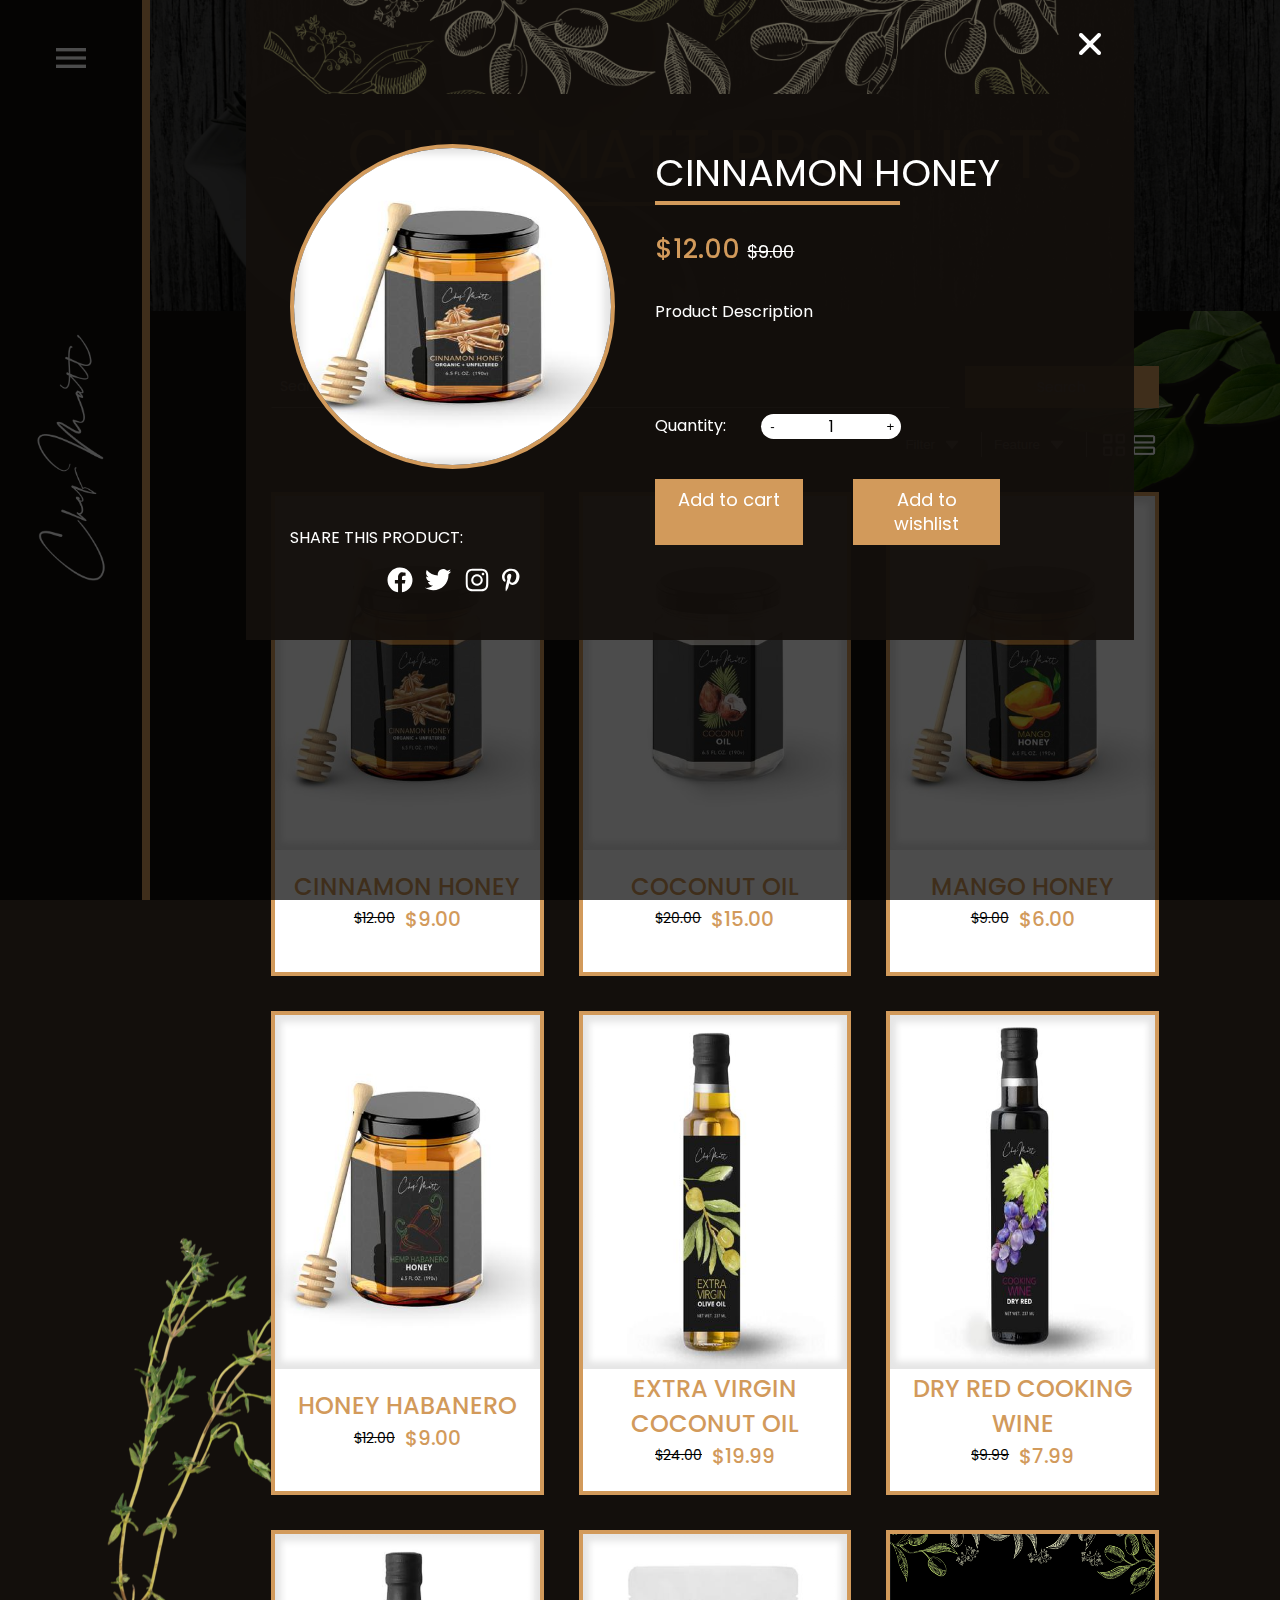
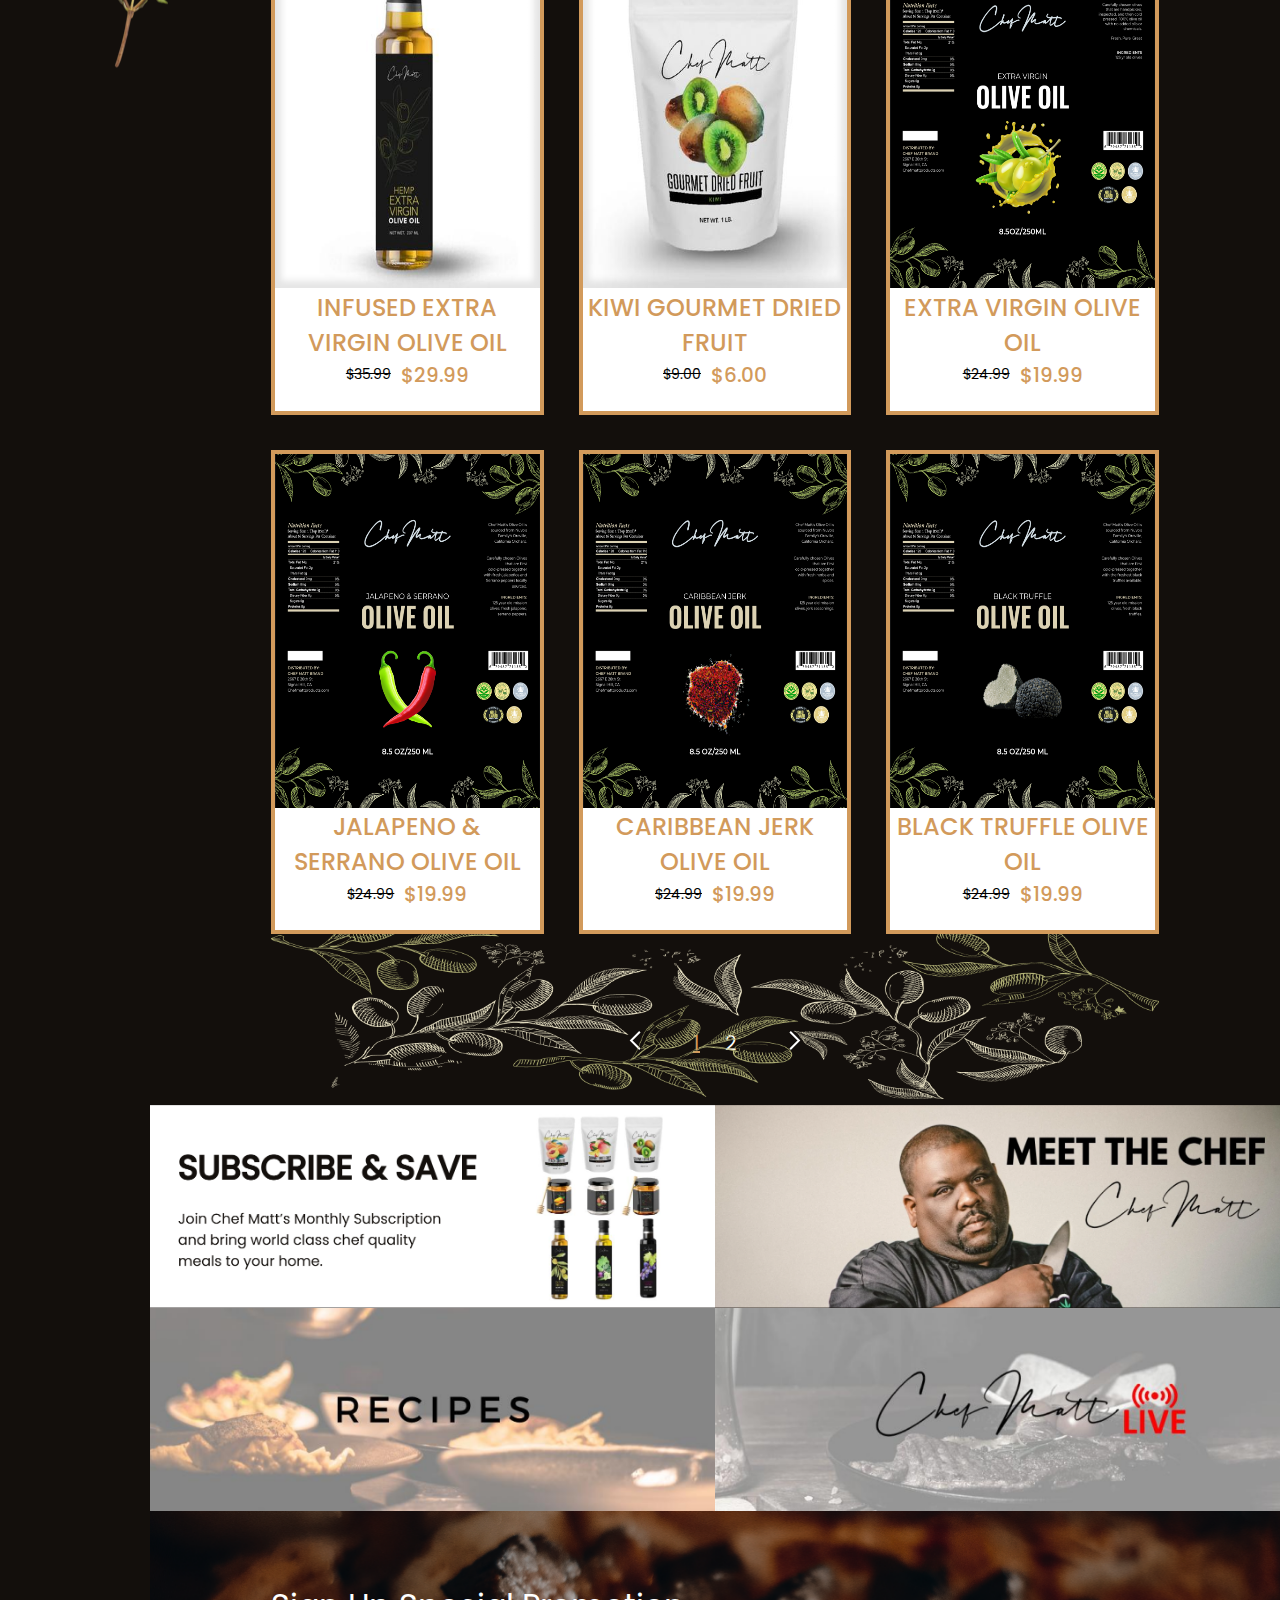
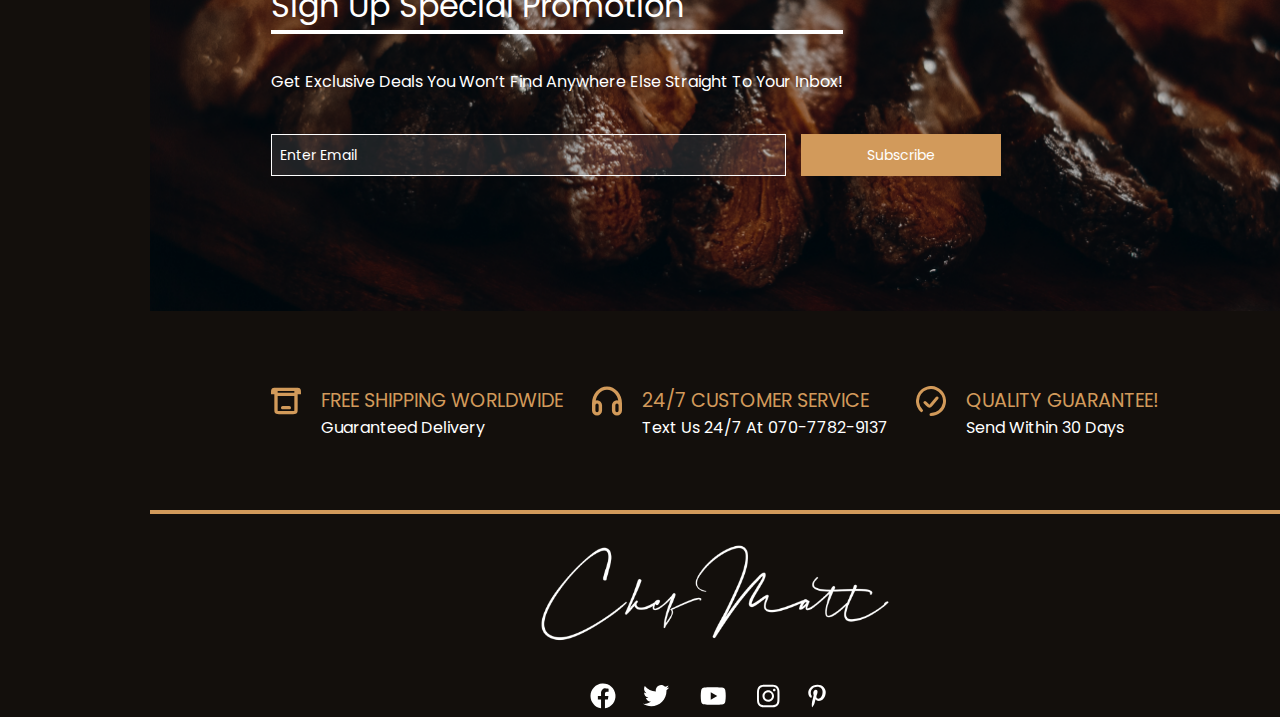
==== commit 98d2fcf7: "feat : commit changeh" ====
--- a/product.html
+++ b/product.html
@@ -134,12 +134,9 @@
         </section>
         <!-- product card section -->
         <section class="product-card-section">
-            <div class="img-position">
-                <img src="images/leaf.png" alt="leaf" class="leaf" />
-            </div>
-            <!--  <div class="img-position">
-                <img src="images/product-leaf.png" alt="leaf" class="leaf-node" />
-            </div> -->
+            <img src="images/leaf.png" alt="leaf" class="leaf" />
+
+            <img src="images/product-leaf.png" alt="leaf" class="leaf-node" />
             <div class="container">
                 <div class="product-card-wrapper">
                     <!-- start card -->
@@ -147,18 +144,7 @@
                         <div class="product-card-image">
                             <img src="/images/img_18.png" alt="cardImage" />
                         </div>
-                        <div class="product-hover">
-                            <div class="fav-image">
-                                <a href=""><img src="/images/Favorite.png" alt="favicon" class="fav-icon" /></a>
-                            </div>
-                            <div class="cart-image">
-                                <a href=""><img src="/images/cart.png" alt="cart" class="cart-icon" /></a>
-                            </div>
-                            <div class="view-image">
-                                <a href="" class="view-btn" data-id="cinnamon-honey"><img src="/images/view.png"
-                                        alt="cart" class="view-icon" /></a>
-                            </div>
-                        </div>
+
                         <div class="product-card-bottom">
                             <div class="product-card-bottom-wrapper">
                                 <div class="product-title">
@@ -172,6 +158,18 @@
                                         <h6>$9.00</h6>
                                     </div>
                                 </div>
+                            </div>
+                        </div>
+                        <div class="product-hover">
+                            <div class="fav-image">
+                                <a href=""><img src="/images/Favorite.png" alt="favicon" class="fav-icon" /></a>
+                            </div>
+                            <div class="cart-image">
+                                <a href=""><img src="/images/cart.png" alt="cart" class="cart-icon" /></a>
+                            </div>
+                            <div class="view-image">
+                                <a href="" class="view-btn" data-id="cinnamon-honey"><img src="/images/view.png"
+                                        alt="cart" class="view-icon" /></a>
                             </div>
                         </div>
                     </div>
@@ -662,14 +660,77 @@
             </div>
         </div>
         <!-- modal -->
-        <section class="modal-container">
-            <div class="modal-wrapper">
-                <div class="modal-top-image" style="background-image: url(/images/modal-top-img.png)">
+
+        <div class="modal">
+            <div class="container">
+                <div class="modal-wrapper">
                     <div class="btn-close">
                         <button class="modal-btn">
                             <img src="/images/Close_round.png" alt="" />
                         </button>
                     </div>
+                    <img class="modal-pg" src="images/modal-top-img.png" alt="top-bg-modal">
+                    <div class="modal-content">
+                        <div class="modal-image">
+                            <img src="/images/img_18.png" alt="image" class="poduct-image" />
+                            <p class="product-share-title">Share this product:</p>
+                            <div class="social-icons">
+                                <svg xmlns="http://www.w3.org/2000/svg" width="30" height="30" viewBox="0 0 30 30"
+                                    fill="none">
+                                    <path
+                                        d="M2.50244 15.0027C2.5039 21.1519 6.97544 26.3877 13.0487 27.3514V18.6152H9.87744V15.0027H13.0524V12.2527C12.9105 10.9496 13.3556 9.65092 14.267 8.70884C15.1784 7.76677 16.4616 7.27894 17.7687 7.37768C18.7069 7.39283 19.6427 7.47638 20.5687 7.62768V10.7014H18.9887C18.4447 10.6302 17.8979 10.8098 17.5022 11.1898C17.1064 11.5697 16.9047 12.1088 16.9537 12.6552V15.0027H20.4174L19.8637 18.6164H16.9537V27.3514C23.5218 26.3134 28.1276 20.3149 27.4343 13.7015C26.7411 7.08814 20.9916 2.17509 14.351 2.52165C7.71039 2.86821 2.5035 8.35306 2.50244 15.0027Z"
+                                        fill="white" />
+                                </svg>
+                                <svg xmlns="http://www.w3.org/2000/svg" width="27" height="22" viewBox="0 0 27 22"
+                                    fill="none">
+                                    <path
+                                        d="M23.0675 3.349C24.188 2.67911 25.0265 1.6243 25.4263 0.3815C24.3733 1.00625 23.2213 1.44635 22.02 1.68275C20.3545 -0.0790912 17.7156 -0.507843 15.578 0.636069C13.4404 1.77998 12.3331 4.21336 12.875 6.5765C8.56201 6.35997 4.54371 4.32264 1.82 0.9715C0.39855 3.42328 1.12494 6.55748 3.48 8.134C2.62839 8.10662 1.79566 7.87605 1.05125 7.4615C1.05125 7.484 1.05125 7.5065 1.05125 7.529C1.05174 10.0829 2.85172 12.2829 5.355 12.789C4.56508 13.0039 3.73651 13.0355 2.9325 12.8815C3.6365 15.0656 5.64944 16.5619 7.94375 16.6065C6.04354 18.0979 3.69684 18.9067 1.28125 18.9028C0.853088 18.9034 0.425263 18.8787 0 18.829C2.45299 20.4053 5.30796 21.2419 8.22375 21.239C12.2803 21.2669 16.1788 19.6676 19.0472 16.799C21.9155 13.9304 23.5144 10.0318 23.4862 5.97525C23.4862 5.74275 23.4808 5.5115 23.47 5.2815C24.5206 4.52225 25.4273 3.58169 26.1475 2.504C25.1688 2.93783 24.1306 3.22265 23.0675 3.349Z"
+                                        fill="white" />
+                                </svg>
+                                <svg xmlns="http://www.w3.org/2000/svg" width="30" height="30" viewBox="0 0 30 30"
+                                    fill="none">
+                                    <path
+                                        d="M15.0024 26.3014C11.9274 26.3014 11.5649 26.2851 10.3649 26.2326C9.42916 26.2018 8.50548 26.0116 7.63369 25.6701C6.12533 25.0831 4.93262 23.8899 4.34619 22.3813C4.01782 21.5064 3.84071 20.582 3.82244 19.6476C3.75244 18.4501 3.75244 18.0576 3.75244 15.0063C3.75244 11.9226 3.76869 11.5626 3.82244 10.3688C3.84111 9.43575 4.01822 8.51261 4.34619 7.63885C4.93198 6.12826 6.12663 4.93406 7.63744 4.34885C8.51075 4.0191 9.43412 3.84153 10.3674 3.82385C11.5612 3.75635 11.9537 3.75635 15.0024 3.75635C18.1024 3.75635 18.4587 3.7726 19.6399 3.82385C20.5757 3.84168 21.5015 4.01923 22.3774 4.34885C23.8878 4.93473 25.0822 6.12869 25.6687 7.63885C26.0026 8.52534 26.1806 9.46291 26.1949 10.4101C26.2649 11.6076 26.2649 11.9988 26.2649 15.0488C26.2649 18.0988 26.2474 18.4988 26.1949 19.6826C26.1763 20.6179 25.9988 21.5431 25.6699 22.4188C25.082 23.9285 23.8875 25.1221 22.3774 25.7089C21.5027 26.0366 20.5788 26.2137 19.6449 26.2326C18.4512 26.3014 18.0599 26.3014 15.0024 26.3014ZM14.9599 5.7351C11.9024 5.7351 11.5849 5.7501 10.3912 5.80385C9.67867 5.81329 8.97304 5.94477 8.30494 6.1926C7.31838 6.57011 6.53772 7.34759 6.15619 8.3326C5.90646 9.00797 5.77495 9.72132 5.76744 10.4413C5.70119 11.6526 5.70119 11.9701 5.70119 15.0063C5.70119 18.0063 5.71244 18.3701 5.76744 19.5738C5.77863 20.2866 5.91006 20.9923 6.15619 21.6614C6.53829 22.6457 7.31881 23.4226 8.30494 23.8001C8.97258 24.0496 9.6785 24.1811 10.3912 24.1889C11.6012 24.2589 11.9199 24.2589 14.9599 24.2589C18.0262 24.2589 18.3437 24.2439 19.5274 24.1889C20.2404 24.1802 20.9466 24.0487 21.6149 23.8001C22.5955 23.4193 23.3711 22.6442 23.7524 21.6638C24.0017 20.9879 24.1332 20.2742 24.1412 19.5538H24.1549C24.2087 18.3588 24.2087 18.0401 24.2087 14.9863C24.2087 11.9326 24.1949 11.6113 24.1412 10.4176C24.13 9.70566 23.9986 9.00074 23.7524 8.3326C23.372 7.35081 22.5963 6.57421 21.6149 6.1926C20.9468 5.94352 20.2405 5.812 19.5274 5.80385C18.3187 5.7351 18.0024 5.7351 14.9599 5.7351ZM15.0024 20.7801C12.6649 20.7816 10.5567 19.3748 9.66102 17.2157C8.76532 15.0566 9.25857 12.5705 10.9107 10.9169C12.5629 9.26334 15.0485 8.76794 17.2084 9.66176C19.3683 10.5556 20.7769 12.6626 20.7774 15.0001C20.774 18.1889 18.1913 20.7739 15.0024 20.7801ZM15.0024 11.2476C12.9314 11.2476 11.2524 12.9265 11.2524 14.9976C11.2524 17.0687 12.9314 18.7476 15.0024 18.7476C17.0735 18.7476 18.7524 17.0687 18.7524 14.9976C18.7476 12.9285 17.0715 11.2524 15.0024 11.2476ZM21.0024 10.3564C20.2592 10.3536 19.6586 9.74958 19.6599 9.00636C19.6613 8.26313 20.2642 7.66136 21.0074 7.66136C21.7507 7.66136 22.3536 8.26312 22.3549 9.00635C22.3553 9.36493 22.2128 9.70888 21.959 9.9622C21.7052 10.2155 21.361 10.3573 21.0024 10.3564Z"
+                                        fill="white" />
+                                </svg>
+                                <svg xmlns="http://www.w3.org/2000/svg" width="18" height="24" viewBox="0 0 18 24"
+                                    fill="none">
+                                    <path fill-rule="evenodd" clip-rule="evenodd"
+                                        d="M9.27983 0.64502C3.11046 0.64502 0 5.06806 0 8.7564C0 10.9895 0.845612 12.9767 2.65905 13.7163C2.95646 13.8378 3.22279 13.7206 3.30898 13.3914C3.36902 13.1632 3.51102 12.5881 3.57389 12.3487C3.66079 12.023 3.62688 11.9093 3.38669 11.6253C2.86392 11.0085 2.52977 10.2103 2.52977 9.07924C2.52977 5.79711 4.98537 2.85973 8.92308 2.85973C12.4101 2.85973 14.326 4.99105 14.326 7.83589C14.326 11.58 12.6686 14.74 10.2095 14.74C8.85103 14.74 7.83445 13.616 8.16012 12.2385C8.55008 10.5939 9.30668 8.81787 9.30668 7.63104C9.30668 6.56855 8.73587 5.68196 7.55541 5.68196C6.16654 5.68196 5.05107 7.11815 5.05107 9.04251C5.05107 10.2682 5.46504 11.0975 5.46504 11.0975C5.46504 11.0975 4.04368 17.1186 3.79501 18.1733C3.29909 20.2736 3.72084 22.8478 3.75616 23.1078C3.77735 23.2618 3.97515 23.2985 4.06487 23.1813C4.19274 23.0145 5.84652 20.9722 6.40885 18.932C6.5678 18.3548 7.32228 15.3631 7.32228 15.3631C7.77299 16.2235 9.09192 16.9815 10.4942 16.9815C14.6686 16.9815 17.5 13.1759 17.5 8.08175C17.5 4.23164 14.2384 0.64502 9.27983 0.64502Z"
+                                        fill="white" />
+                                </svg>
+                            </div>
+                        </div>
+                        <div class="product-details">
+                            <h3 class="modal-product-title">CINNAMON HONEY</h3>
+                            <p class="modal-price">$12.00 <span>$9.00</span></p>
+                            <p class="product-description">Product Description</p>
+                            <div class="add-cart-wrapper">
+                                <p class="add-cart-title">Quantity:</p>
+                                <div class="btn-wrapper">
+                                    <button class="cart-btn btn-decrement">-</button>
+                                    <p class="count">1</p>
+                                    <button class="cart-btn btn-increament">+</button>
+                                </div>
+                            </div>
+                            <div class="btn-action-wrapper">
+                                <button class="btn-action btn-add-to-cart">Add to cart</button>
+                                <button class="btn-action btn-add-to-wishlist">
+                                    Add to wishlist
+                                </button>
+                            </div>
+                        </div>
+                    </div>
+                </div>
+            </div>
+        </div>
+        </div>
+
+        <!-- <div class="modal-wrapper">
+                <div class="modal-top" style="background-image: url(images/modal-top-img.png);">
+                    <button class="modal-btn">
+                        <img src="/images/Close_round.png" alt="" />
+                    </button>
                 </div>
 
                 <div class="modal-content">
@@ -717,10 +778,72 @@
                         </div>
                     </div>
                 </div>
-
-                <div class="modal-bottom-image" style="background-image: url(/images/modal-bottom-img.png)"></div>
+            </div> -->
+
+        <!-- <section class="modal-overlay">
+            <div class="modal-container">
+                <div class="modal-wrapper">
+                    <div class="modal-top-image" style="background-image: url(/images/modal-top-img.png)">
+                        <div class="btn-close">
+                            <button class="modal-btn">
+                                <img src="/images/Close_round.png" alt="" />
+                            </button>
+                        </div>
+                    </div>
+
+                    <div class="modal-content">
+                        <div class="modal-image-view">
+                            <div class="modal-image">
+                                <img src="/images/img_18.png" alt="image" />
+                            </div>
+                            <div class="product-share-wrapper">
+                                <p class="product-share-title">Share this product:</p>
+                                <div class="share-links">
+                                    <a href="" class="media-links facebook"><img src="/images/facebook.png"
+                                            alt="" /></a>
+                                    <a href="" class="media-links instagram"><img src="/images/instagram.png"
+                                            alt="" /></a>
+                                    <a href="" class="media-links instagram"><img src="/images/twitter.png"
+                                            alt="" /></a>
+                                    <a href="" class="media-links instagram"><img src="/images/pinterest icon.png"
+                                            alt="" /></a>
+                                </div>
+                            </div>
+                        </div>
+                        <div class="product-details">
+                            <div class="modal-product-title">
+                                <h3>CINNAMON HONEY</h3>
+                            </div>
+                            <div class="modal-price-wrapper">
+                                <p class="modal-new-price">$12.00</p>
+                                <p class="modal-old-price">$9.00</p>
+                            </div>
+                            <div class="product-description-wrapper">
+                                <p class="product-description">Product Description</p>
+                            </div>
+                            <div class="add-cart-wrapper">
+                                <div class="add-cart-title-wrapper">
+                                    <p class="add-cart-title">Quantity:</p>
+                                </div>
+                                <div class="btn-wrapper">
+                                    <button class="cart-btn btn-decrement">-</button>
+                                    <p class="count">1</p>
+                                    <button class="cart-btn btn-increament">+</button>
+                                </div>
+                            </div>
+                            <div class="btn-action-wrapper">
+                                <button class="btn-action btn-add-to-cart">Add to cart</button>
+                                <button class="btn-action btn-add-to-wishlist">
+                                    Add to wishlist
+                                </button>
+                            </div>
+                        </div>
+                    </div>
+
+                    <div class="modal-bottom-image" style="background-image: url(/images/modal-bottom-img.png)"></div>
+                </div>
             </div>
-        </section>
+        </section> -->
     </main>
     <!-- footer -->
     <footer class="footer-section">
--- a/style.css
+++ b/style.css
@@ -878,31 +878,27 @@
   transform: rotate(90deg);
 }
 /* product card */
+.product-card-section {
+  margin-top: 30px;
+  position: relative;
+}
 .leaf {
   position: absolute;
-  right: -1110px;
-  top: -14.6875rem;
+  z-index: -1;
+  right: 0;
+  top: -265px;
   width: 320px;
-  z-index: -1;
   height: 320px;
 }
 .leaf-node {
-  z-index: -1;
-  left: 165px;
-  width: 100%;
-  top: 735px;
   position: absolute;
-  object-fit: cover;
+  left: 0;
+  top: 32%;
 }
 .img-position {
   position: relative;
-  max-width: 400px;
-}
-
-.product-card-section {
-  margin-top: 30px;
-  position: relative;
-}
+}
+
 /* .product-card-section .container {
   position: relative;
 } */
@@ -916,7 +912,7 @@
 
 .product-card-image {
   position: relative;
-  padding-top: 88%;
+  padding-top: 117.5%;
   box-shadow: 0px 0px 8px 7px rgba(0, 0, 0, 0.1) inset;
   background-color: rgb(211 211 211 / 50%);
   max-height: 354px;
@@ -927,12 +923,12 @@
   position: absolute;
   inset: 0;
   width: 100%;
+  height: 100%;
 }
 .product-details-card {
   position: relative;
   border: 4px solid var(--clr-secondary-1);
   background: var(--clr-white);
-  height: 475px;
 }
 .product-hover {
   position: absolute;
@@ -981,9 +977,9 @@
 }
 
 .product-card-bottom {
-  padding-bottom: 30px;
-  display: flex;
-  min-height: 123px;
+  padding-bottom: 20px;
+  display: flex;
+  height: 123px;
   justify-content: center;
   align-items: center;
 }
@@ -1030,7 +1026,7 @@
   justify-content: center;
   align-items: center;
   gap: 40px;
-  margin-top: 100px;
+  margin-top: 10%;
 }
 .page-count span {
   color: var(--clr-secondary-1);
@@ -1071,164 +1067,110 @@
 
 /* modal */
 
-.modal-container {
+.modal {
   position: fixed;
-  z-index: 1;
-  top: 43px;
-  height: 835px;
-  max-width: 1040px;
-  left: 27%;
-  width: 100%;
-  box-shadow: 0px 4px 4px 0px rgba(0, 0, 0, 0.25);
+  z-index: 1000;
+  left: 0;
+  top: 0;
+  width: 100%;
+  height: 100%;
+  padding-left: 100px;
+  align-items: center;
+  justify-content: center;
+  /* display: none; */
+  /* transform: translate(-1000%); */
+  background-color: rgba(0, 0, 0, 0.7);
+  /* animation name  in js  */
+  animation-duration: 0.3s;
+  animation-timing-function: ease-in-out;
+}
+.modal-wrapper {
+  position: relative;
   background: rgba(19, 15, 12, 0.95);
-  transform: translate(-1000%);
-}
-.show-modal {
-  transform: translate(0);
-  animation: fadeIn 0.3s;
-}
-
-.modal-wrapper {
-  height: 100%;
-}
-
-@keyframes fadeIn {
-  from {
-    opacity: 0;
-  }
-  to {
-    opacity: 1;
-  }
-}
-
-.modal-top-image {
-  max-height: 110px;
-  height: 100%;
-  background-size: contain;
-  background-repeat: no-repeat;
-  display: flex;
-  justify-content: end;
-  align-items: center;
+}
+.modal-pg {
+  width: 100%;
 }
 .modal-btn {
+  padding: 1.5rem;
   border-color: transparent;
   background: transparent;
   cursor: pointer;
-  margin-right: 30px;
+  position: absolute;
+  right: 0;
 }
 .modal-content {
-  max-height: 614px;
-  max-width: 900px;
-  width: 100%;
-  margin: 0 auto;
-  height: 100%;
-  display: flex;
-  align-items: center;
+  display: flex;
   gap: 40px;
-}
-.modal-image {
-  width: 325px;
-  height: 325px;
-}
-.modal-image img {
-  width: 100%;
-  height: 100%;
-  border-radius: 325px;
-  border: 4px solid var(--clr-secondary-1);
-  object-fit: fill;
+  padding: 5%;
 }
 .product-share-title {
   color: var(--clr-white);
   font-family: var(--ff-primary);
+  font-size: 16px;
+  font-style: normal;
+  font-weight: 400;
+  line-height: normal;
+  margin-top: 50px;
+}
+.social-icons {
+  display: flex;
+  align-items: center;
+  justify-content: center;
+  gap: 10px;
+  margin-top: 15px;
+}
+.modal-product-title {
+  color: var(--clr-white);
+  font-family: var(--ff-primary);
+  font-size: 2.375rem;
+  font-style: normal;
+  font-weight: 400;
+  line-height: normal;
+}
+.modal-product-title::after {
+  content: "";
+  border-bottom: 4px solid var(--clr-secondary-1);
+  width: 71%;
+  display: block;
+}
+.modal-price {
+  margin-top: 25px;
+  color: var(--clr-secondary-1);
+  font-family: var(--ff-primary);
+  font-size: 1.625rem;
+  font-style: normal;
+  font-weight: 500;
+  line-height: normal;
+}
+.modal-price span {
+  color: var(--clr-white);
+  font-family: var(--ff-primary);
+  font-size: 1.125rem;
+  font-style: normal;
+  font-weight: 400;
+  line-height: normal;
+  text-decoration-line: line-through;
+}
+.product-description {
+  font-family: var(--ff-primary);
   font-size: 1rem;
   font-style: normal;
   font-weight: 400;
   line-height: normal;
-  text-transform: capitalize;
-}
-.product-share-wrapper {
-  margin-top: 50px;
-}
-.share-links {
-  display: flex;
-  justify-content: center;
-  gap: 20px;
-  margin-top: 15px;
-}
-.media-links {
-  display: block;
-  max-height: 30px;
-  height: 30px;
-  max-width: 30px;
-}
-.share-links a img {
-  width: 100%;
-  height: 100%;
-}
-.modal-product-title {
-  max-width: 535px;
-  border-bottom: 4px solid var(--clr-secondary-1);
-}
-.product-details {
-  width: 100%;
-}
-.modal-product-title h3 {
-  color: var(--clr-white);
-  font-family: var(--ff-primary);
-  font-size: 2.375rem;
-  font-style: normal;
-  font-weight: 400;
-  line-height: normal;
-}
-.modal-price-wrapper {
-  margin-top: 20px;
-  display: flex;
-  align-items: center;
-  gap: 20px;
-}
-
-.modal-new-price {
-  color: var(--clr-secondary-1);
-  font-family: var(--ff-primary);
-  font-size: 1.625rem;
-  font-style: normal;
-  font-weight: 500;
-  line-height: normal;
-}
-.modal-old-price {
-  color: var(--clr-white);
-  font-family: var(--ff-primary);
-  font-size: 1.125rem;
-  font-style: normal;
-  font-weight: 400;
-  line-height: normal;
-  text-decoration-line: line-through;
-}
-.product-description-wrapper {
   margin-top: 30px;
   text-transform: capitalize;
 }
-.product-description {
-  color: var(--clr-white);
-  font-family: var(--ff-primary);
-  font-size: 1rem;
-  font-style: normal;
-  font-weight: 400;
-  line-height: normal;
-}
 .add-cart-wrapper {
   margin-top: 90px;
+  display: flex;
+  gap: 35px;
+}
+.add-cart-title {
   text-transform: capitalize;
-  display: flex;
-  gap: 35px;
-}
-.add-cart-title-wrapper {
-  color: var(--clr-white);
-  font-family: var(--ff-primary);
   font-size: 1rem;
-  font-style: normal;
-  font-weight: 400;
-  line-height: normal;
+  font-weight: 400;
+  font-family: var(--ff-primary);
 }
 .btn-wrapper {
   background-color: var(--clr-white);
@@ -1285,11 +1227,48 @@
   background: var(--clr-secondary-1);
   cursor: pointer;
 }
-.modal-bottom-image {
-  max-height: 110px;
+.modal-section {
+  z-index: 1;
+  margin-top: 50px;
+}
+.modal-container {
   height: 100%;
-  background-size: contain;
+  max-width: 1280px;
+  margin-left: auto;
+  margin-right: auto;
+  box-shadow: 0px 4px 4px 0px rgba(0, 0, 0, 0.25);
+}
+.modal-top {
+  padding-top: 5%;
   background-repeat: no-repeat;
+  background-size: cover;
+  display: flex;
+  justify-content: flex-end;
+}
+.top-image {
+  width: 100%;
+}
+.modal-container {
+  height: 95%;
+}
+.show-modal {
+  transform: translate(0);
+  animation: fadeIn 0.3s ease-in-out;
+}
+
+@keyframes fadeIn {
+  from {
+    opacity: 0;
+  }
+  to {
+    opacity: 1;
+  }
+}
+.modal-image img {
+  width: 325px;
+  height: 325px;
+  border-radius: 50%;
+  border: 4px solid var(--clr-secondary-1);
 }
 
 @media screen and (max-width: 1440px) {
@@ -1334,11 +1313,12 @@
     top: 71%;
   }
   .leaf {
-    top: -260px;
-    right: -220%;
+    right: 0;
   }
   .leaf-node {
-    left: -75px;
+    top: 33%;
+    left: -30px;
+    position: absolute;
   }
   .page-banner-image {
     max-width: 1440px;
@@ -1381,7 +1361,7 @@
   }
 
   .modal-container {
-    left: 19%;
+    transform: translate(12%, 10%);
   }
 }
 
@@ -1404,21 +1384,18 @@
     top: 71.5%;
     left: 40px;
   }
-  /* .swiper-button-next {
-    top: -150px;
-    right: -80px;
-    width: 70px;
-  } */
+
   .swiper-button-prev {
     top: -150px;
     left: -80px;
   }
   .leaf {
-    top: -240px;
-    right: -165%;
+    top: -255px;
+    right: 0;
   }
   .leaf-node {
-    left: -135px;
+    left: -50px;
+    top: 33.5%;
   }
   .img-wrapper {
     width: 250px;
@@ -1433,12 +1410,14 @@
     max-width: 300px;
     margin: 0 auto;
   }
+  .product-card-image {
+    padding-top: 133.5%;
+  }
   .product-card-image img {
-    max-height: 370px;
     height: 100%;
   }
   .product-hover {
-    height: 76%;
+    height: 75%;
   }
   .cart-icon {
     left: 6.25rem;
@@ -1449,7 +1428,7 @@
     top: 190px;
   }
   .modal-container {
-    left: 15%;
+    transform: translate(4%, 10%);
   }
   .person-1 {
     max-width: 110px;
@@ -1487,6 +1466,9 @@
   }
   .section {
     display: grid;
+    grid-template-columns: repeat(1, 1fr);
+  }
+  .section-img {
     grid-template-columns: repeat(1, 1fr);
   }
   .footer-content-wrapper {
@@ -1512,7 +1494,7 @@
     display: none;
   }
   .page-title {
-    font-size: 2rem;
+    font-size: 2.5rem;
   }
   .title-border {
     width: 500px;
@@ -1543,7 +1525,7 @@
   }
   .leaf {
     top: -255px;
-    right: -118%;
+    right: 0;
   }
   .leaf-node {
     left: -102px;
@@ -1554,8 +1536,22 @@
   .banner-wrapper .swiper-pagination {
     margin-left: 0;
   }
-}
-
+  .product-hover {
+    height: 76%;
+  }
+  .cart-icon {
+    left: 7.25rem;
+  }
+  .view-icon {
+    left: 7.25rem;
+  }
+}
+
+@media screen and (max-width: 768px) {
+  .product-card-wrapper {
+    grid-template-columns: repeat(1, 1fr);
+  }
+}
 @media screen and (max-width: 640px) {
   .sidebar-center {
     max-width: 80px;
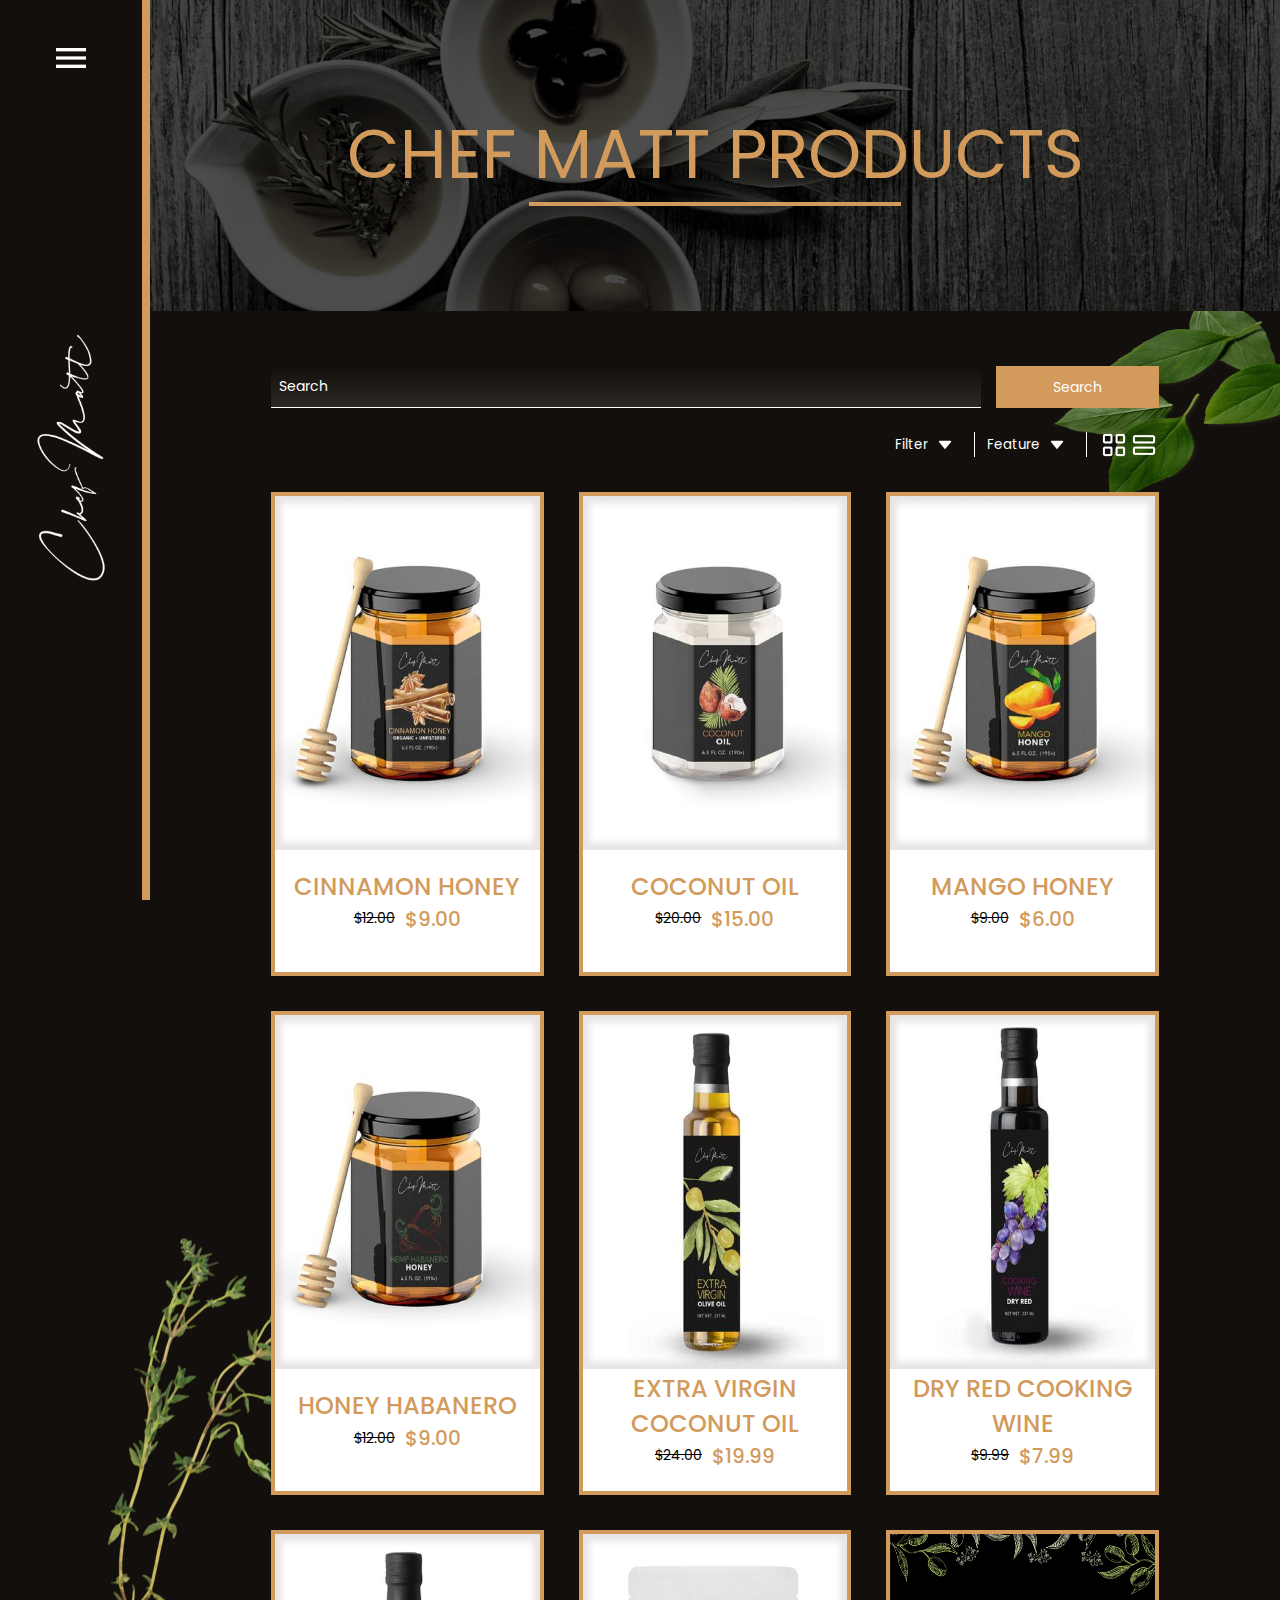
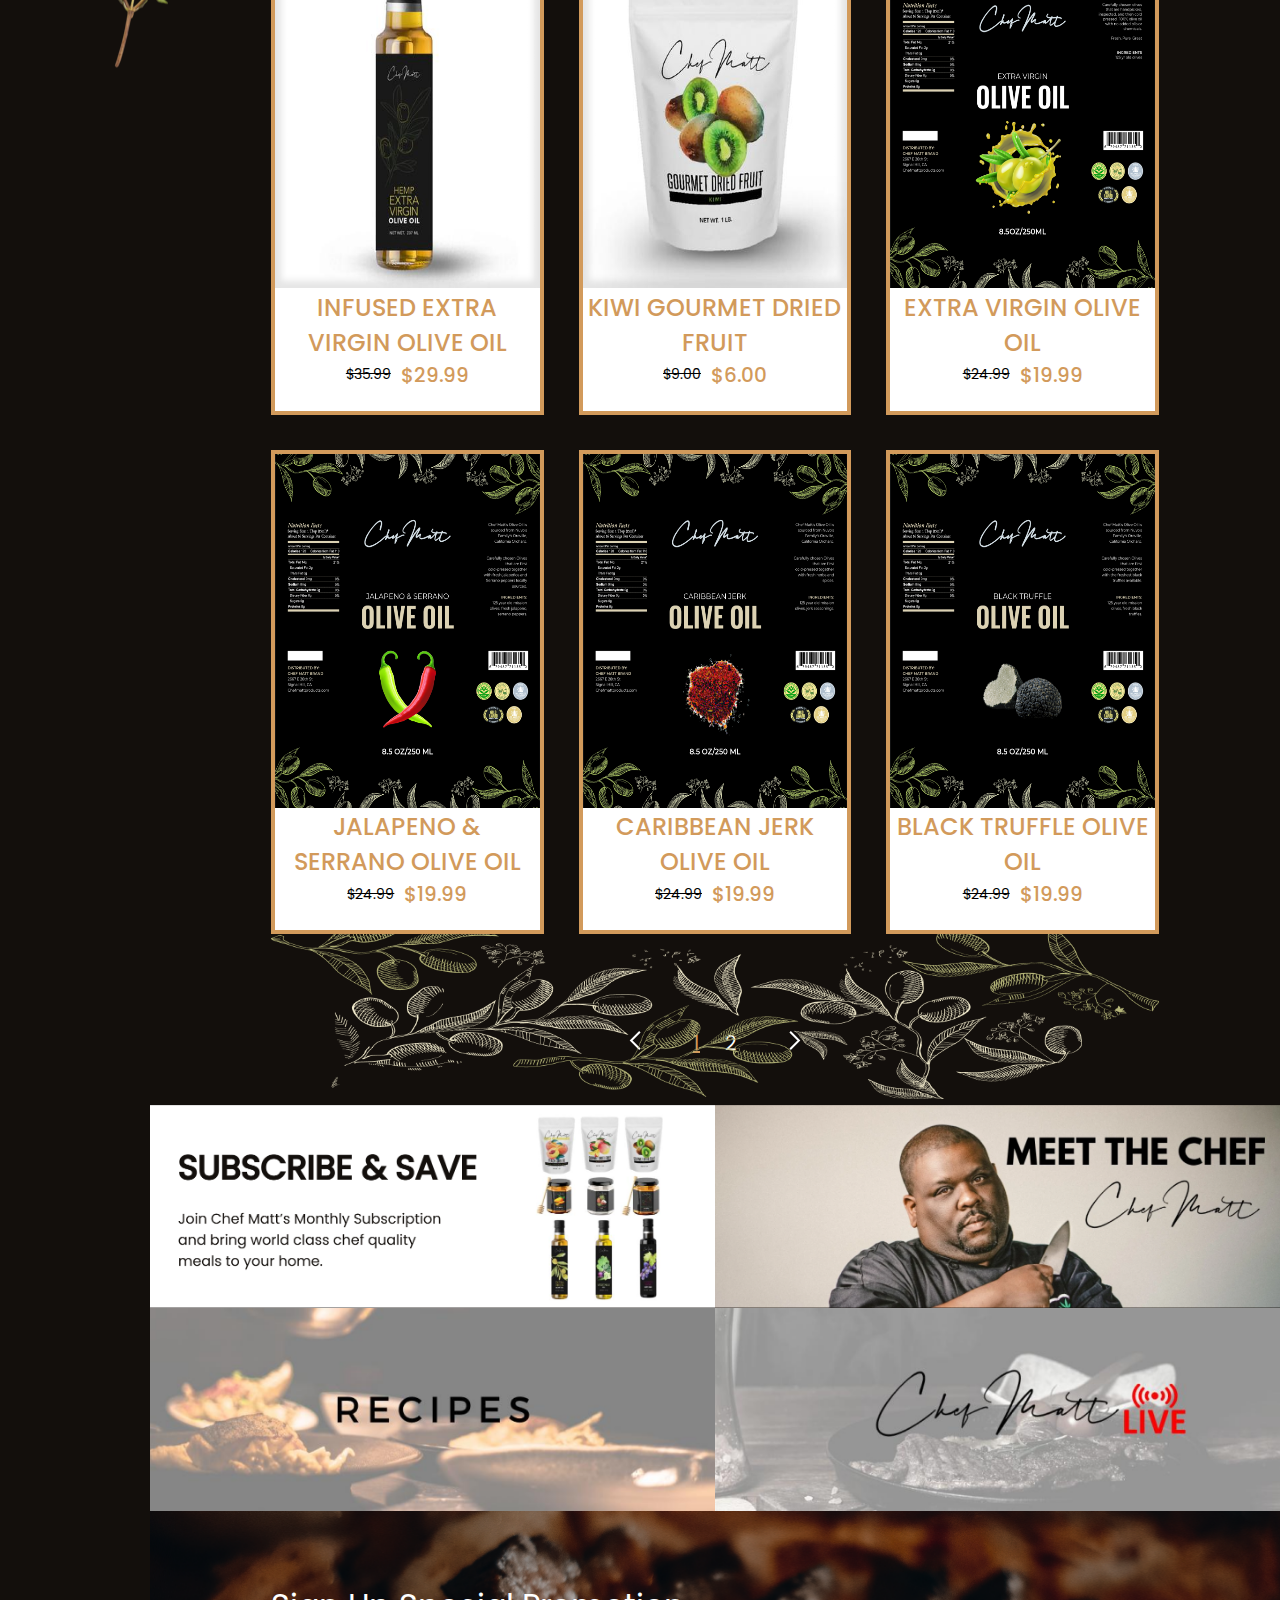
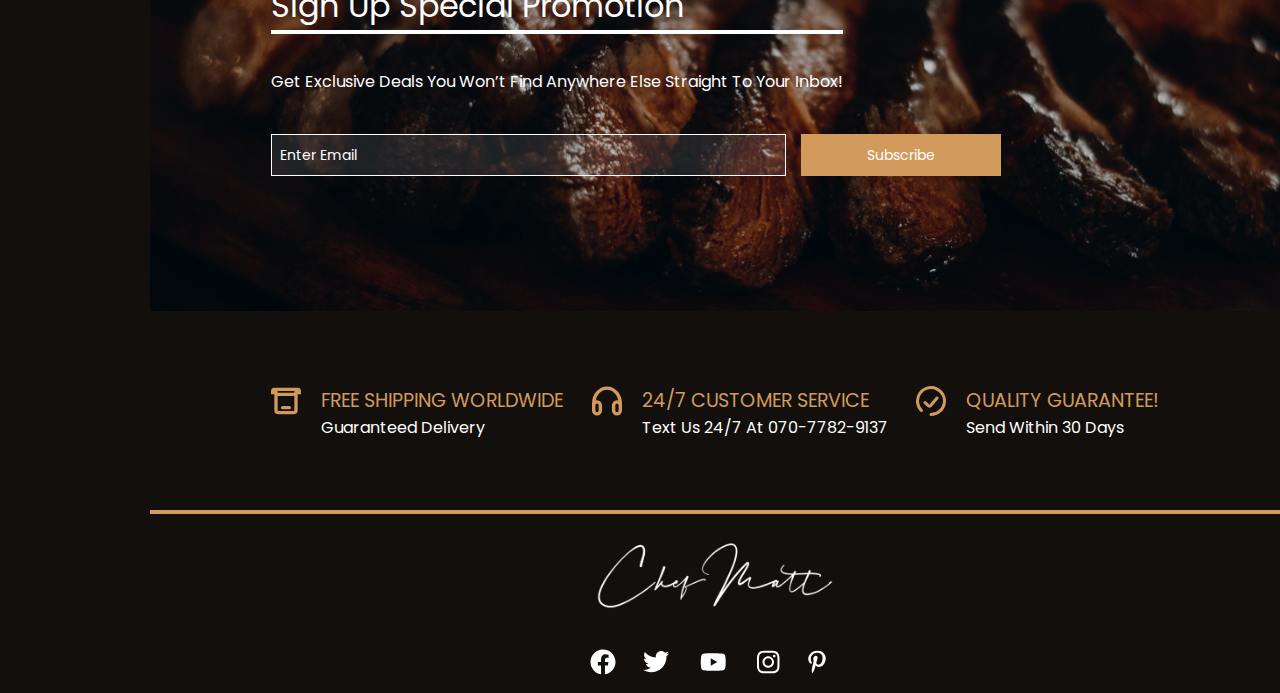
==== commit 952358ec: "feat : commit changes" ====
--- a/product.html
+++ b/product.html
@@ -660,7 +660,6 @@
             </div>
         </div>
         <!-- modal -->
-
         <div class="modal">
             <div class="container">
                 <div class="modal-wrapper">
@@ -672,7 +671,9 @@
                     <img class="modal-pg" src="images/modal-top-img.png" alt="top-bg-modal">
                     <div class="modal-content">
                         <div class="modal-image">
-                            <img src="/images/img_18.png" alt="image" class="poduct-image" />
+                            <div class="product-img">
+                                <img src="/images/image_product.png" alt="image" />
+                            </div>
                             <p class="product-share-title">Share this product:</p>
                             <div class="social-icons">
                                 <svg xmlns="http://www.w3.org/2000/svg" width="30" height="30" viewBox="0 0 30 30"
@@ -721,129 +722,13 @@
                             </div>
                         </div>
                     </div>
+                    <img class="modal-pg" src="images/modal-bottom-img.png" alt="top-bg-modal">
                 </div>
             </div>
         </div>
         </div>
 
-        <!-- <div class="modal-wrapper">
-                <div class="modal-top" style="background-image: url(images/modal-top-img.png);">
-                    <button class="modal-btn">
-                        <img src="/images/Close_round.png" alt="" />
-                    </button>
-                </div>
-
-                <div class="modal-content">
-                    <div class="modal-image-view">
-                        <div class="modal-image">
-                            <img src="/images/img_18.png" alt="image" />
-                        </div>
-                        <div class="product-share-wrapper">
-                            <p class="product-share-title">Share this product:</p>
-                            <div class="share-links">
-                                <a href="" class="media-links facebook"><img src="/images/facebook.png" alt="" /></a>
-                                <a href="" class="media-links instagram"><img src="/images/instagram.png" alt="" /></a>
-                                <a href="" class="media-links instagram"><img src="/images/twitter.png" alt="" /></a>
-                                <a href="" class="media-links instagram"><img src="/images/pinterest icon.png"
-                                        alt="" /></a>
-                            </div>
-                        </div>
-                    </div>
-                    <div class="product-details">
-                        <div class="modal-product-title">
-                            <h3>CINNAMON HONEY</h3>
-                        </div>
-                        <div class="modal-price-wrapper">
-                            <p class="modal-new-price">$12.00</p>
-                            <p class="modal-old-price">$9.00</p>
-                        </div>
-                        <div class="product-description-wrapper">
-                            <p class="product-description">Product Description</p>
-                        </div>
-                        <div class="add-cart-wrapper">
-                            <div class="add-cart-title-wrapper">
-                                <p class="add-cart-title">Quantity:</p>
-                            </div>
-                            <div class="btn-wrapper">
-                                <button class="cart-btn btn-decrement">-</button>
-                                <p class="count">1</p>
-                                <button class="cart-btn btn-increament">+</button>
-                            </div>
-                        </div>
-                        <div class="btn-action-wrapper">
-                            <button class="btn-action btn-add-to-cart">Add to cart</button>
-                            <button class="btn-action btn-add-to-wishlist">
-                                Add to wishlist
-                            </button>
-                        </div>
-                    </div>
-                </div>
-            </div> -->
-
-        <!-- <section class="modal-overlay">
-            <div class="modal-container">
-                <div class="modal-wrapper">
-                    <div class="modal-top-image" style="background-image: url(/images/modal-top-img.png)">
-                        <div class="btn-close">
-                            <button class="modal-btn">
-                                <img src="/images/Close_round.png" alt="" />
-                            </button>
-                        </div>
-                    </div>
-
-                    <div class="modal-content">
-                        <div class="modal-image-view">
-                            <div class="modal-image">
-                                <img src="/images/img_18.png" alt="image" />
-                            </div>
-                            <div class="product-share-wrapper">
-                                <p class="product-share-title">Share this product:</p>
-                                <div class="share-links">
-                                    <a href="" class="media-links facebook"><img src="/images/facebook.png"
-                                            alt="" /></a>
-                                    <a href="" class="media-links instagram"><img src="/images/instagram.png"
-                                            alt="" /></a>
-                                    <a href="" class="media-links instagram"><img src="/images/twitter.png"
-                                            alt="" /></a>
-                                    <a href="" class="media-links instagram"><img src="/images/pinterest icon.png"
-                                            alt="" /></a>
-                                </div>
-                            </div>
-                        </div>
-                        <div class="product-details">
-                            <div class="modal-product-title">
-                                <h3>CINNAMON HONEY</h3>
-                            </div>
-                            <div class="modal-price-wrapper">
-                                <p class="modal-new-price">$12.00</p>
-                                <p class="modal-old-price">$9.00</p>
-                            </div>
-                            <div class="product-description-wrapper">
-                                <p class="product-description">Product Description</p>
-                            </div>
-                            <div class="add-cart-wrapper">
-                                <div class="add-cart-title-wrapper">
-                                    <p class="add-cart-title">Quantity:</p>
-                                </div>
-                                <div class="btn-wrapper">
-                                    <button class="cart-btn btn-decrement">-</button>
-                                    <p class="count">1</p>
-                                    <button class="cart-btn btn-increament">+</button>
-                                </div>
-                            </div>
-                            <div class="btn-action-wrapper">
-                                <button class="btn-action btn-add-to-cart">Add to cart</button>
-                                <button class="btn-action btn-add-to-wishlist">
-                                    Add to wishlist
-                                </button>
-                            </div>
-                        </div>
-                    </div>
-
-                    <div class="modal-bottom-image" style="background-image: url(/images/modal-bottom-img.png)"></div>
-                </div>
-            </div>
-        </section> -->
+
     </main>
     <!-- footer -->
     <footer class="footer-section">
--- a/style.css
+++ b/style.css
@@ -20,7 +20,7 @@
 
   --clr-white: #fff;
   --clr-black: #000;
-  --ff-primary: "Poppins";
+  --ff-primary: "Poppins", sans-serif;
   --swiper-theme-color: #a7a7a7;
 
   --transition: all 0.3s linear;
@@ -91,7 +91,6 @@
   border: none;
   color: white;
   background: transparent;
-  transition: all 0.3s linear;
   cursor: pointer;
   padding: 2.375rem 0;
   width: 100%;
@@ -466,7 +465,8 @@
 }
 .content {
   margin: 5px auto 0;
-  width: 50%;
+  width: 100%;
+  max-width: 500px;
   color: var(--clr-white);
   text-align: center;
   font-family: var(--ff-primary);
@@ -566,8 +566,9 @@
   border: 1px solid #fff;
   background: rgba(255, 255, 255, 0.1);
 }
-.input-field:focus {
-  outline-color: var(--clr-secondary-1);
+.form-field .input-field:focus {
+  border: 1px solid var(--clr-secondary-1);
+  outline: none;
 }
 .promotion {
   width: 515px;
@@ -645,11 +646,13 @@
   margin-top: 25px;
 }
 .footer-section a {
-  width: 40%;
+  width: 27%;
   margin: 0 auto;
 }
+
 .nav-logo img {
-  width: 100%;
+  max-height: 100px;
+  max-width: 100%;
 }
 .footer-media-wrapper {
   max-width: 350px;
@@ -661,6 +664,7 @@
   align-items: center;
   padding-top: 30px;
   gap: 20px;
+  margin-bottom: 10px;
 }
 .footer-icons a {
   width: 10%;
@@ -741,14 +745,22 @@
   justify-content: end;
 }
 .search {
-  border: 1px solid rgba(255, 255, 255, 0);
+  border: none;
   background: linear-gradient(
     180deg,
     rgba(255, 255, 255, 0) 0%,
     rgba(255, 255, 255, 0.1) 100%
   );
   border-bottom: 1px solid var(--clr-white);
-  width: 700px;
+  max-width: 785px;
+  width: 100%;
+}
+.search:focus {
+  border-bottom: 1px solid var(--clr-secondary-1);
+  outline: none;
+}
+.search-btn:hover {
+  background-color: var(--clr-black);
 }
 .filter-section-wrapper {
   display: flex;
@@ -761,7 +773,7 @@
 }
 
 .option {
-  width: 110px;
+  width: 150px;
   display: flex;
   justify-content: center;
   align-items: center;
@@ -788,7 +800,7 @@
 }
 .filter-opt li {
   color: black;
-  padding: 10px 15px;
+  padding: 15px;
   text-decoration: none;
   display: block;
   list-style-type: none;
@@ -804,7 +816,7 @@
   font-family: var(--ff-primary);
 }
 .filter-opt li:hover {
-  background-color: #0979ad;
+  background-color: var(--clr-secondary-1);
   color: white;
 }
 .feature-opotion {
@@ -852,6 +864,7 @@
   cursor: pointer;
   color: var(--clr-white);
   text-transform: capitalize;
+  font-family: var(--ff-primary);
 }
 .down-arrow {
   width: 34px;
@@ -1074,15 +1087,16 @@
   top: 0;
   width: 100%;
   height: 100%;
-  padding-left: 100px;
+  padding-left: 150px;
   align-items: center;
   justify-content: center;
   /* display: none; */
-  /* transform: translate(-1000%); */
-  background-color: rgba(0, 0, 0, 0.7);
+  transform: translate(-1000%);
+  background-color: rgba(0, 0, 0, 0.5);
   /* animation name  in js  */
   animation-duration: 0.3s;
   animation-timing-function: ease-in-out;
+  display: flex;
 }
 .modal-wrapper {
   position: relative;
@@ -1120,6 +1134,9 @@
   gap: 10px;
   margin-top: 15px;
 }
+.product-details {
+  width: 68%;
+}
 .modal-product-title {
   color: var(--clr-white);
   font-family: var(--ff-primary);
@@ -1131,7 +1148,7 @@
 .modal-product-title::after {
   content: "";
   border-bottom: 4px solid var(--clr-secondary-1);
-  width: 71%;
+  max-width: 535px;
   display: block;
 }
 .modal-price {
@@ -1207,6 +1224,7 @@
   gap: 50px;
   justify-content: space-between;
   margin-top: 40px;
+  max-width: 500px;
 }
 .btn-action {
   display: flex;
@@ -1227,6 +1245,9 @@
   background: var(--clr-secondary-1);
   cursor: pointer;
 }
+.btn-action:hover {
+  background-color: var(--clr-black);
+}
 .modal-section {
   z-index: 1;
   margin-top: 50px;
@@ -1265,8 +1286,6 @@
   }
 }
 .modal-image img {
-  width: 325px;
-  height: 325px;
   border-radius: 50%;
   border: 4px solid var(--clr-secondary-1);
 }
@@ -1494,7 +1513,7 @@
     display: none;
   }
   .page-title {
-    font-size: 2.5rem;
+    font-size: 2rem;
   }
   .title-border {
     width: 500px;
@@ -1545,12 +1564,38 @@
   .view-icon {
     left: 7.25rem;
   }
+  .modal-content {
+    display: block;
+    padding: 0;
+  }
+  .modal-image img {
+    max-height: 200px;
+  }
+  .modal-image {
+    text-align: center;
+  }
+  .product-share-title {
+    margin-top: 10px;
+  }
+  .product-details {
+    width: 70%;
+    margin: 10px auto;
+  }
+  .promotion-wrapper {
+    height: 350px;
+  }
 }
 
 @media screen and (max-width: 768px) {
   .product-card-wrapper {
     grid-template-columns: repeat(1, 1fr);
   }
+  .modal-btn {
+    padding: 0.675rem;
+  }
+  .modal-product-title {
+    font-size: 2rem;
+  }
 }
 @media screen and (max-width: 640px) {
   .sidebar-center {
@@ -1577,7 +1622,7 @@
     margin-bottom: 10px;
   }
   .subscribe-btn {
-    max-width: 55%;
+    width: 100%;
   }
   .links a {
     font-size: 1rem;
@@ -1617,4 +1662,49 @@
   .support-desc {
     font-size: 0.675rem;
   }
-}
+  .modal {
+    padding-left: 80px;
+  }
+  .modal-product-title {
+    font-size: 1.5rem;
+  }
+  .modal-price {
+    font-size: 1.3rem;
+  }
+  .modal-price span {
+    font-size: 1rem;
+  }
+  .modal-image img {
+    max-height: 150px;
+  }
+  .modal-btn {
+    padding: 1rem;
+  }
+  .modal-btn img {
+    width: 25px;
+  }
+  .btn-action-wrapper {
+    gap: 30px;
+  }
+  .promotion-wrapper {
+    height: 320px;
+  }
+}
+@media screen and (max-width: 520px) {
+  .btn-action {
+    display: flex;
+    padding: 5px;
+    justify-content: center;
+    flex-direction: column;
+    align-items: center;
+    gap: 4px;
+    font-size: 0.675rem;
+    cursor: pointer;
+  }
+  .btn-action-wrapper {
+    gap: 10px;
+  }
+  .page-title {
+    font-size: 1.2rem;
+  }
+}
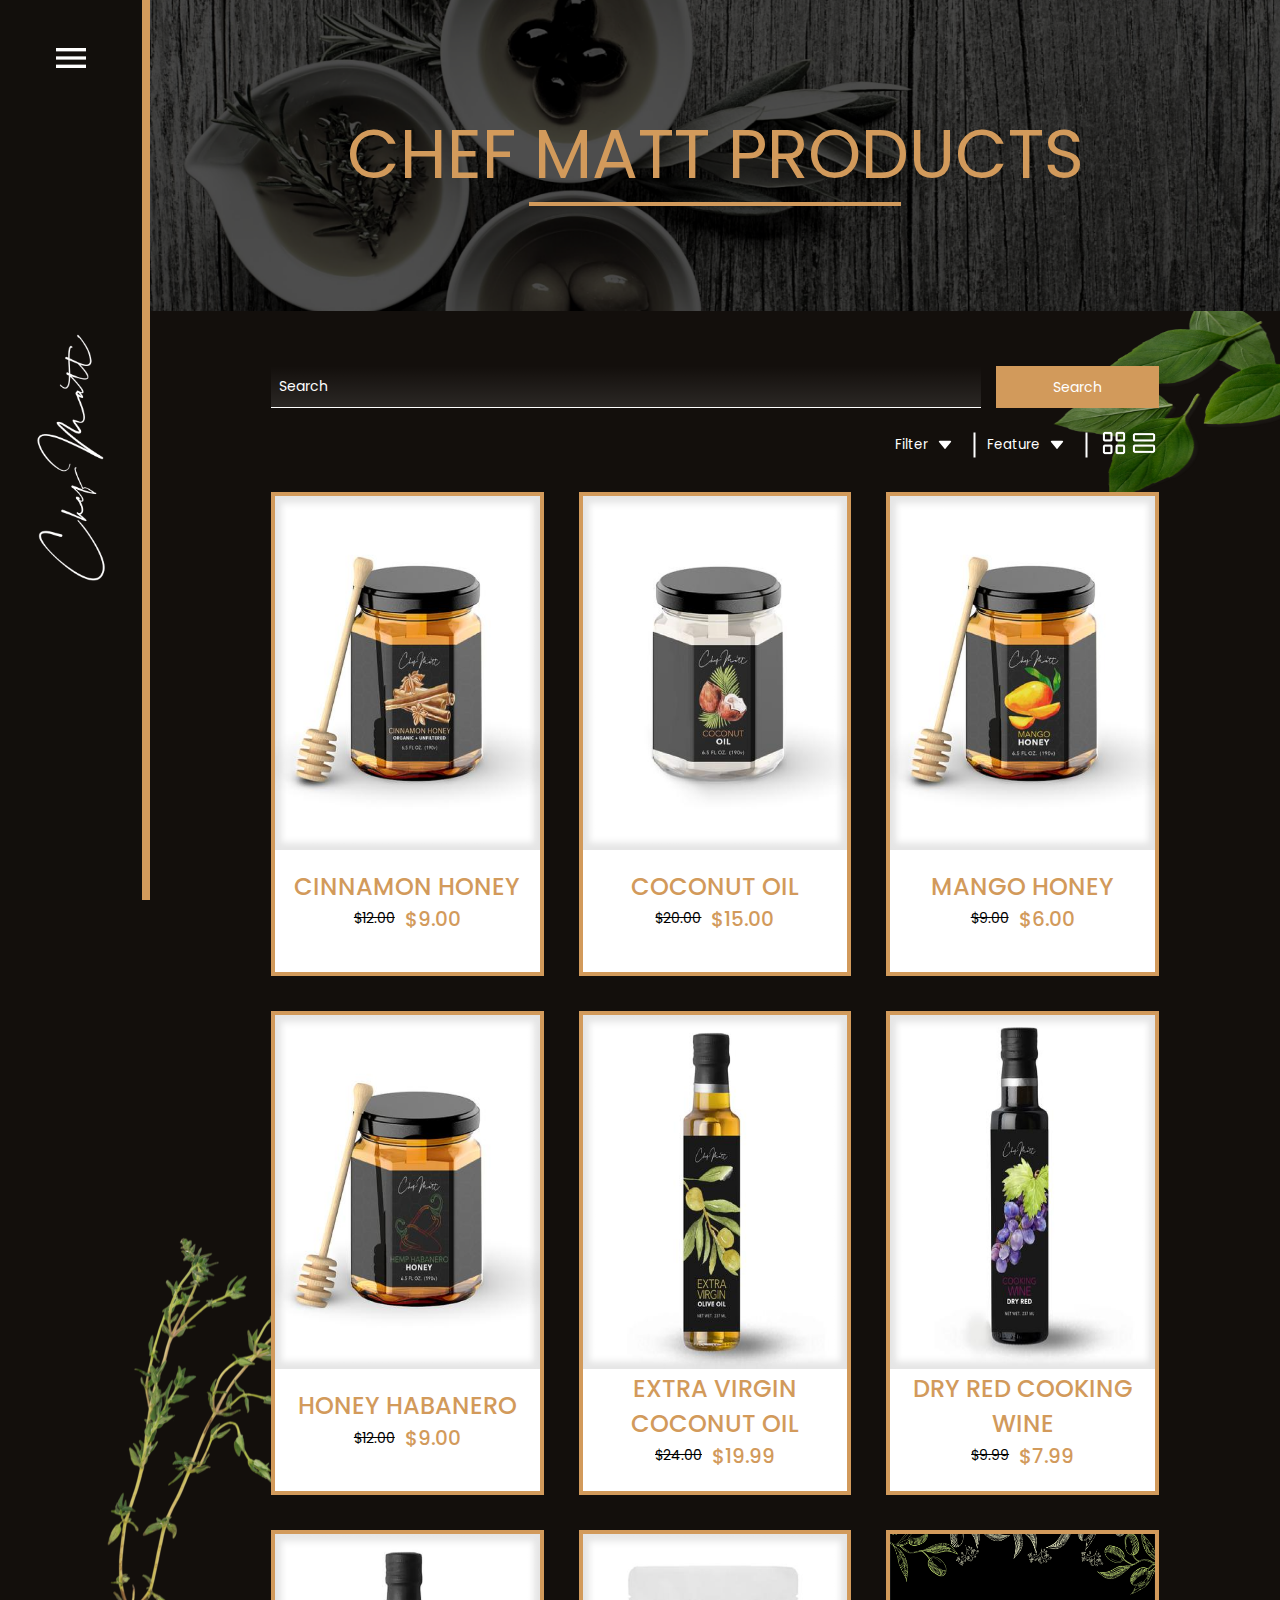
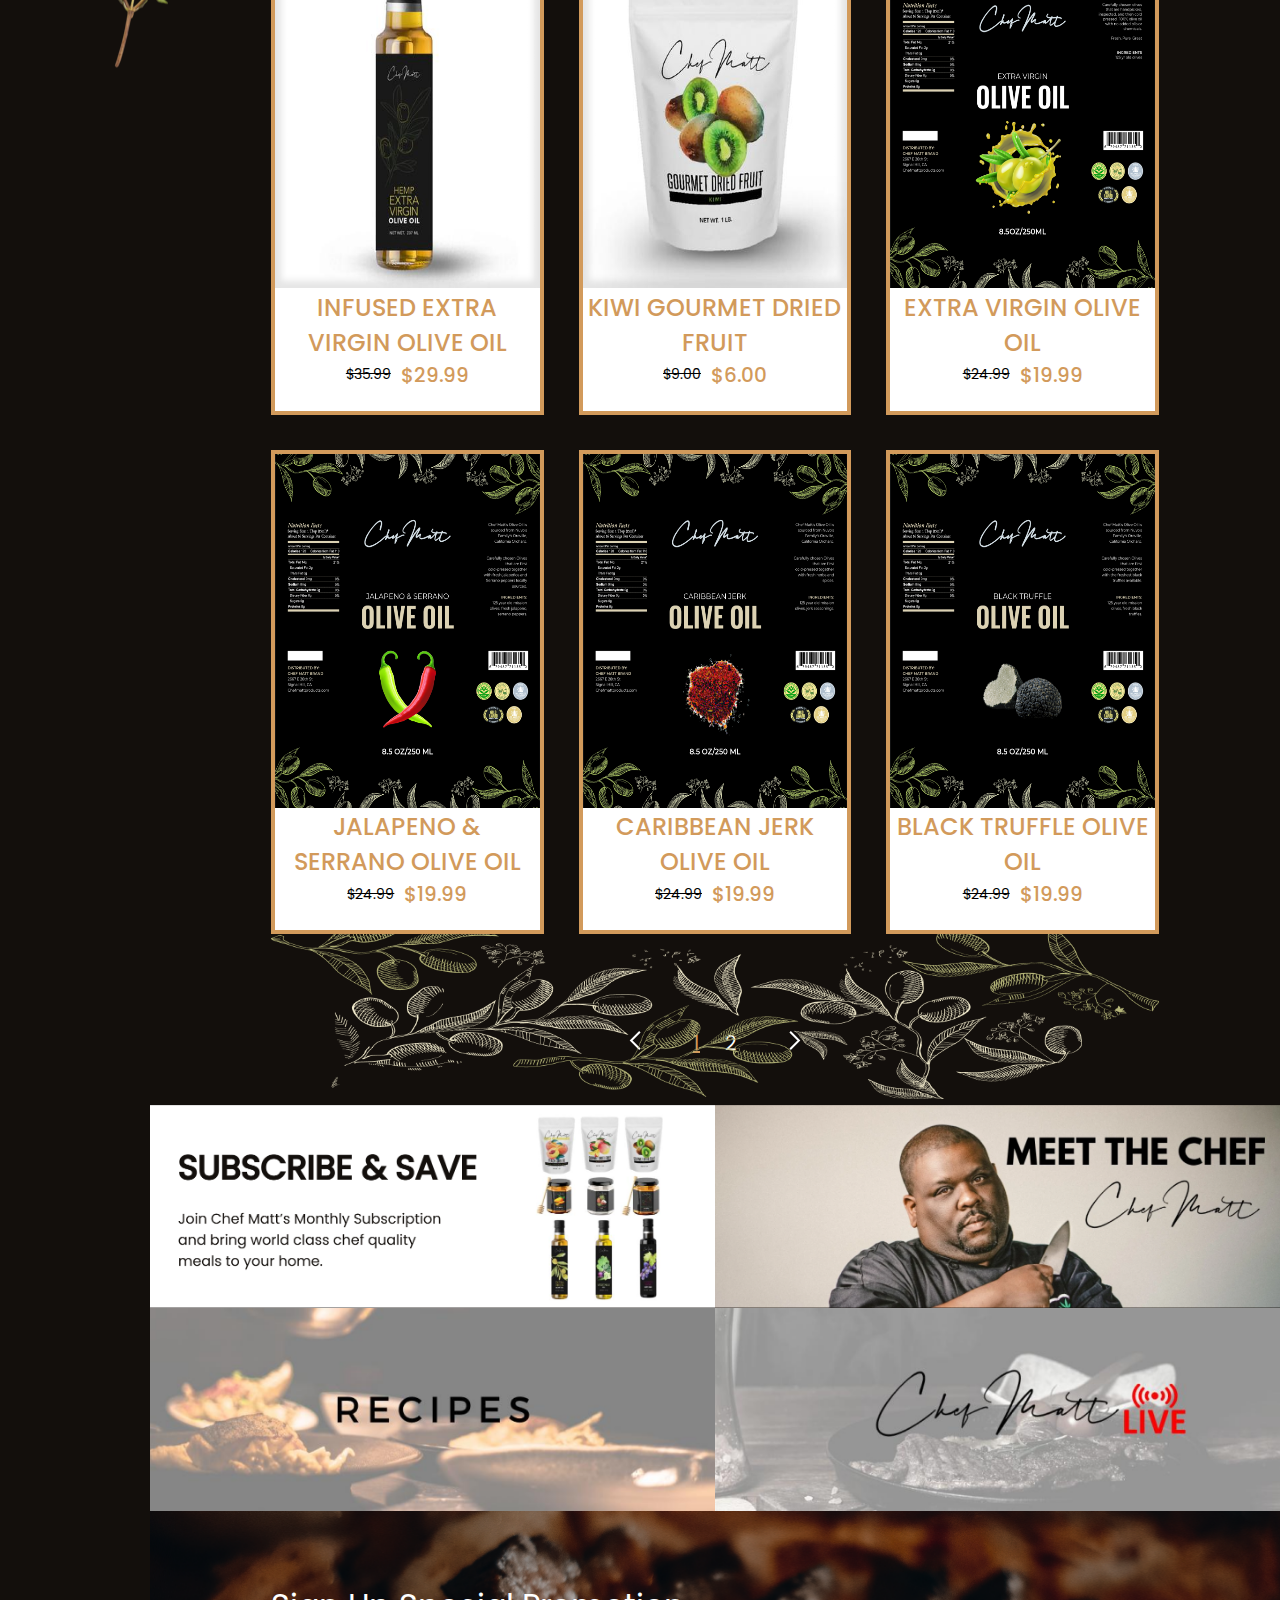
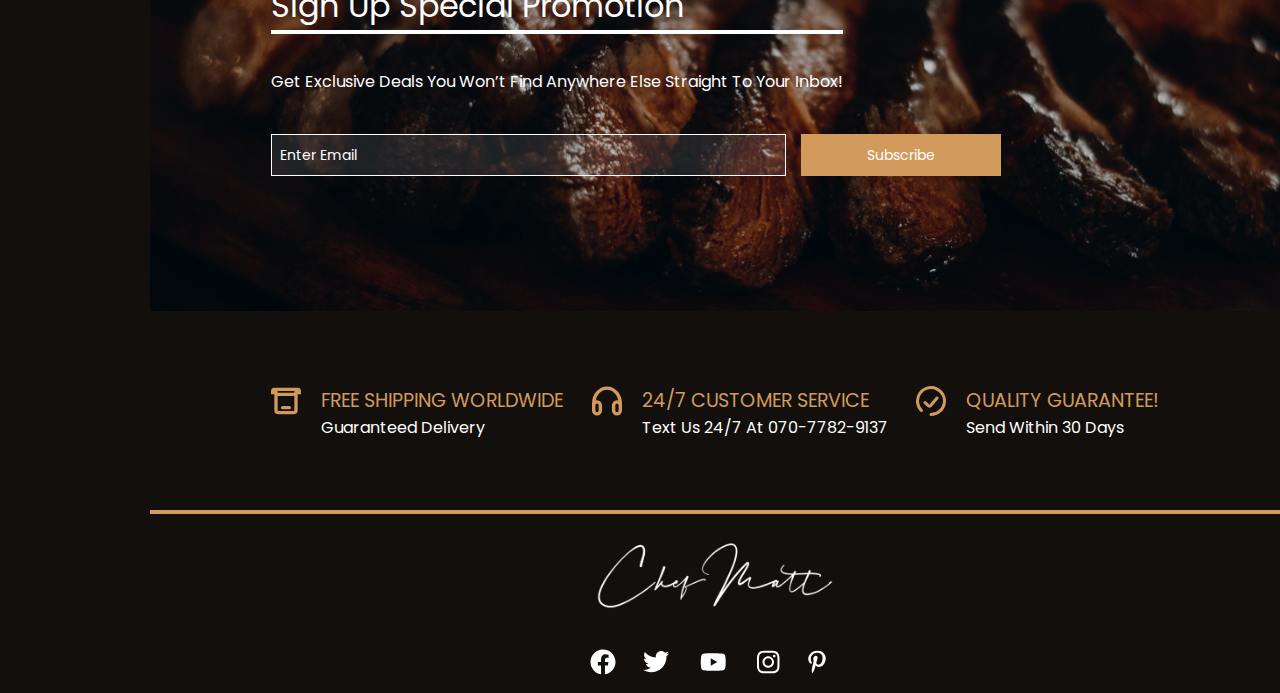
==== commit 4dbc3812: "feta : filter done" ====
--- a/product.html
+++ b/product.html
@@ -89,47 +89,84 @@
                     </form>
                     <!-- filter section -->
                     <div class="filter-section">
-                        <div class="filter-section-wrapper">
-                            <div class="filter-opotion">
-                                <button class="drop-down filter" onclick="showDropdown('filter-opt')">
-                                    filter
-                                    <img src="/images/Arrow_drop_down.png" alt="arrow" class="down-arrow" />
-                                </button>
-                                <div id="filter-opt" class="filter-opt option">
-                                    <li><a href="">filter 1</a></li>
-                                    <li><a href="">filter 2</a></li>
-                                    <li><a href="">filter 3</a></li>
-                                    <li><a href="">filter 4</a></li>
-                                    <li><a href="">filter 5</a></li>
-                                </div>
-                            </div>
-                            <div class="verticle-line"></div>
-                            <!-- feature section -->
-                            <div class="feature-opotion">
-                                <button class="drop-down feature" onclick="showDropdown('feature-opt')">
-                                    feature
-                                    <img src="/images/Arrow_drop_down.png" alt="arrow" class="down-arrow" />
-                                </button>
-                                <div id="feature-opt" class="feature-opt option">
-                                    <li><a href="">feature 1</a></li>
-                                    <li><a href="">feature 2</a></li>
-                                    <li><a href="">feature 3</a></li>
-                                    <li><a href="">feature 4</a></li>
-                                    <li><a href="">feature 5</a></li>
-                                </div>
-                            </div>
-                            <div class="verticle-line"></div>
-                            <div class="grid-view-action">
-                                <a href=""><img src="/images/grid_view_icon.png" alt="gridIcon"
-                                        class="icon grid-icon" /></a>
-                            </div>
-                            <div class="list-view-action">
-                                <a href=""><img src="/images/list_view_icon.png" alt="gridIcon"
-                                        class="icon list-icon" /></a>
-                            </div>
-                        </div>
-                    </div>
-                </div>
+                        <div class="drop-action">
+                            <button class="drop-down">
+                                filter <svg xmlns="http://www.w3.org/2000/svg" width="34" height="34"
+                                    viewBox="0 0 34 34" fill="none">
+                                    <path
+                                        d="M16.8079 21.0195L11.0101 14.0621C10.5759 13.5411 10.9464 12.75 11.6247 12.75L22.3753 12.75C23.0535 12.75 23.4241 13.5411 22.9898 14.0621L17.192 21.0195C17.0921 21.1395 16.9079 21.1395 16.8079 21.0195Z"
+                                        fill="white" />
+                                </svg>
+                            </button>
+                            <ul id="filter-menu" class="drop-menu">
+                                <li><a href="">filter 1</a></li>
+                                <li><a href="">filter 2</a></li>
+                                <li><a href="">filter 3</a></li>
+                                <li><a href="">filter 4</a></li>
+                                <li><a href="">filter 5</a></li>
+                            </ul>
+                        </div>
+
+                        <div class="drop-action">
+                            <button class="drop-down">
+                                feature <svg xmlns="http://www.w3.org/2000/svg" width="34" height="34"
+                                    viewBox="0 0 34 34" fill="none">
+                                    <path
+                                        d="M16.8079 21.0195L11.0101 14.0621C10.5759 13.5411 10.9464 12.75 11.6247 12.75L22.3753 12.75C23.0535 12.75 23.4241 13.5411 22.9898 14.0621L17.192 21.0195C17.0921 21.1395 16.9079 21.1395 16.8079 21.0195Z"
+                                        fill="white" />
+                                </svg>
+                            </button>
+                            <ul id="feature-menu" class="drop-menu">
+                                <li><a href="">feature 1</a></li>
+                                <li><a href="">feature 2</a></li>
+                                <li><a href="">feature 3</a></li>
+                                <li><a href="">feature 4</a></li>
+                                <li><a href="">feature 5</a></li>
+                            </ul>
+                        </div>
+                        <div class="grid-view-action">
+                            <a href=""><img src="/images/grid_view_icon.png" alt="gridIcon"
+                                    class="icon grid-icon" /></a>
+                        </div>
+                        <div class="list-view-action">
+                            <a href=""><img src="/images/list_view_icon.png" alt="gridIcon"
+                                    class="icon list-icon" /></a>
+                        </div>
+                    </div>
+                </div>
+                <!-- <div class="filter-section">
+                    <div class="filter-section-wrapper">
+                        <div class="filter-opotion">
+                            <button class="drop-down filter">
+                                filter
+                                <img src="/images/Arrow_drop_down.png" alt="arrow" class="down-arrow" />
+                            </button>
+                            <ul id="filter-opt" class="filter-opt">
+                                <li><a href="">filter 1</a></li>
+                                <li><a href="">filter 2</a></li>
+                                <li><a href="">filter 3</a></li>
+                                <li><a href="">filter 4</a></li>
+                                <li><a href="">filter 5</a></li>
+                            </ul>
+                        </div>
+                        <div class="verticle-line"></div> -->
+                <!-- feature section -->
+                <!-- <div class="feature-opotion">
+                    <button class="drop-down feature">
+                        feature
+                        <img src="/images/Arrow_drop_down.png" alt="arrow" class="down-arrow" />
+                    </button>
+                    <ul id="feature-opt" class="filter-opt ">
+                        <li><a href="">feature 1</a></li>
+                        <li><a href="">feature 2</a></li>
+                        <li><a href="">feature 3</a></li>
+                        <li><a href="">feature 4</a></li>
+                        <li><a href="">feature 5</a></li>
+                </div> -->
+
+            </div>
+            </div>
+            </div>
             </div>
         </section>
         <!-- product card section -->
--- a/style.css
+++ b/style.css
@@ -91,6 +91,7 @@
   border: none;
   color: white;
   background: transparent;
+  transition: all 0.3s linear;
   cursor: pointer;
   padding: 2.375rem 0;
   width: 100%;
@@ -566,7 +567,7 @@
   border: 1px solid #fff;
   background: rgba(255, 255, 255, 0.1);
 }
-.form-field .input-field:focus {
+.form-field.input-field:focus {
   border: 1px solid var(--clr-secondary-1);
   outline: none;
 }
@@ -762,12 +763,13 @@
 .search-btn:hover {
   background-color: var(--clr-black);
 }
-.filter-section-wrapper {
+.filter-section {
   display: flex;
   justify-content: flex-end;
-  align-items: center;
   margin-top: 20px;
-}
+  position: relative;
+}
+
 .label {
   font-size: 1.25rem;
 }
@@ -784,12 +786,21 @@
   flex-direction: column;
   position: relative;
 }
-.filter-opt {
+.drop-menu {
   position: absolute;
   z-index: 1;
-  top: 30px;
+  width: 150px;
   display: none;
 }
+#filter-menu {
+  top: 35px;
+  right: 165px;
+}
+#feature-menu {
+  right: 61px;
+  top: 35px;
+}
+
 .show-option {
   display: block;
   animation: all 0.3s ease-in-out;
@@ -798,7 +809,7 @@
   display: block;
   animation: all 0.3s ease-in-out;
 }
-.filter-opt li {
+.drop-menu li {
   color: black;
   padding: 15px;
   text-decoration: none;
@@ -810,12 +821,12 @@
   align-self: flex-start;
   text-align: center;
 }
-.filter-opt li a {
+.drop-menu li a {
   text-decoration: none;
   color: white;
   font-family: var(--ff-primary);
 }
-.filter-opt li:hover {
+.drop-menu li:hover {
   background-color: var(--clr-secondary-1);
   color: white;
 }
@@ -866,6 +877,14 @@
   text-transform: capitalize;
   font-family: var(--ff-primary);
 }
+.drop-down::after {
+  content: "";
+  width: 25px;
+  display: block;
+  color: var(--clr-white);
+  border: 1px solid var(--clr-white);
+  transform: rotate(90deg);
+}
 .down-arrow {
   width: 34px;
 }
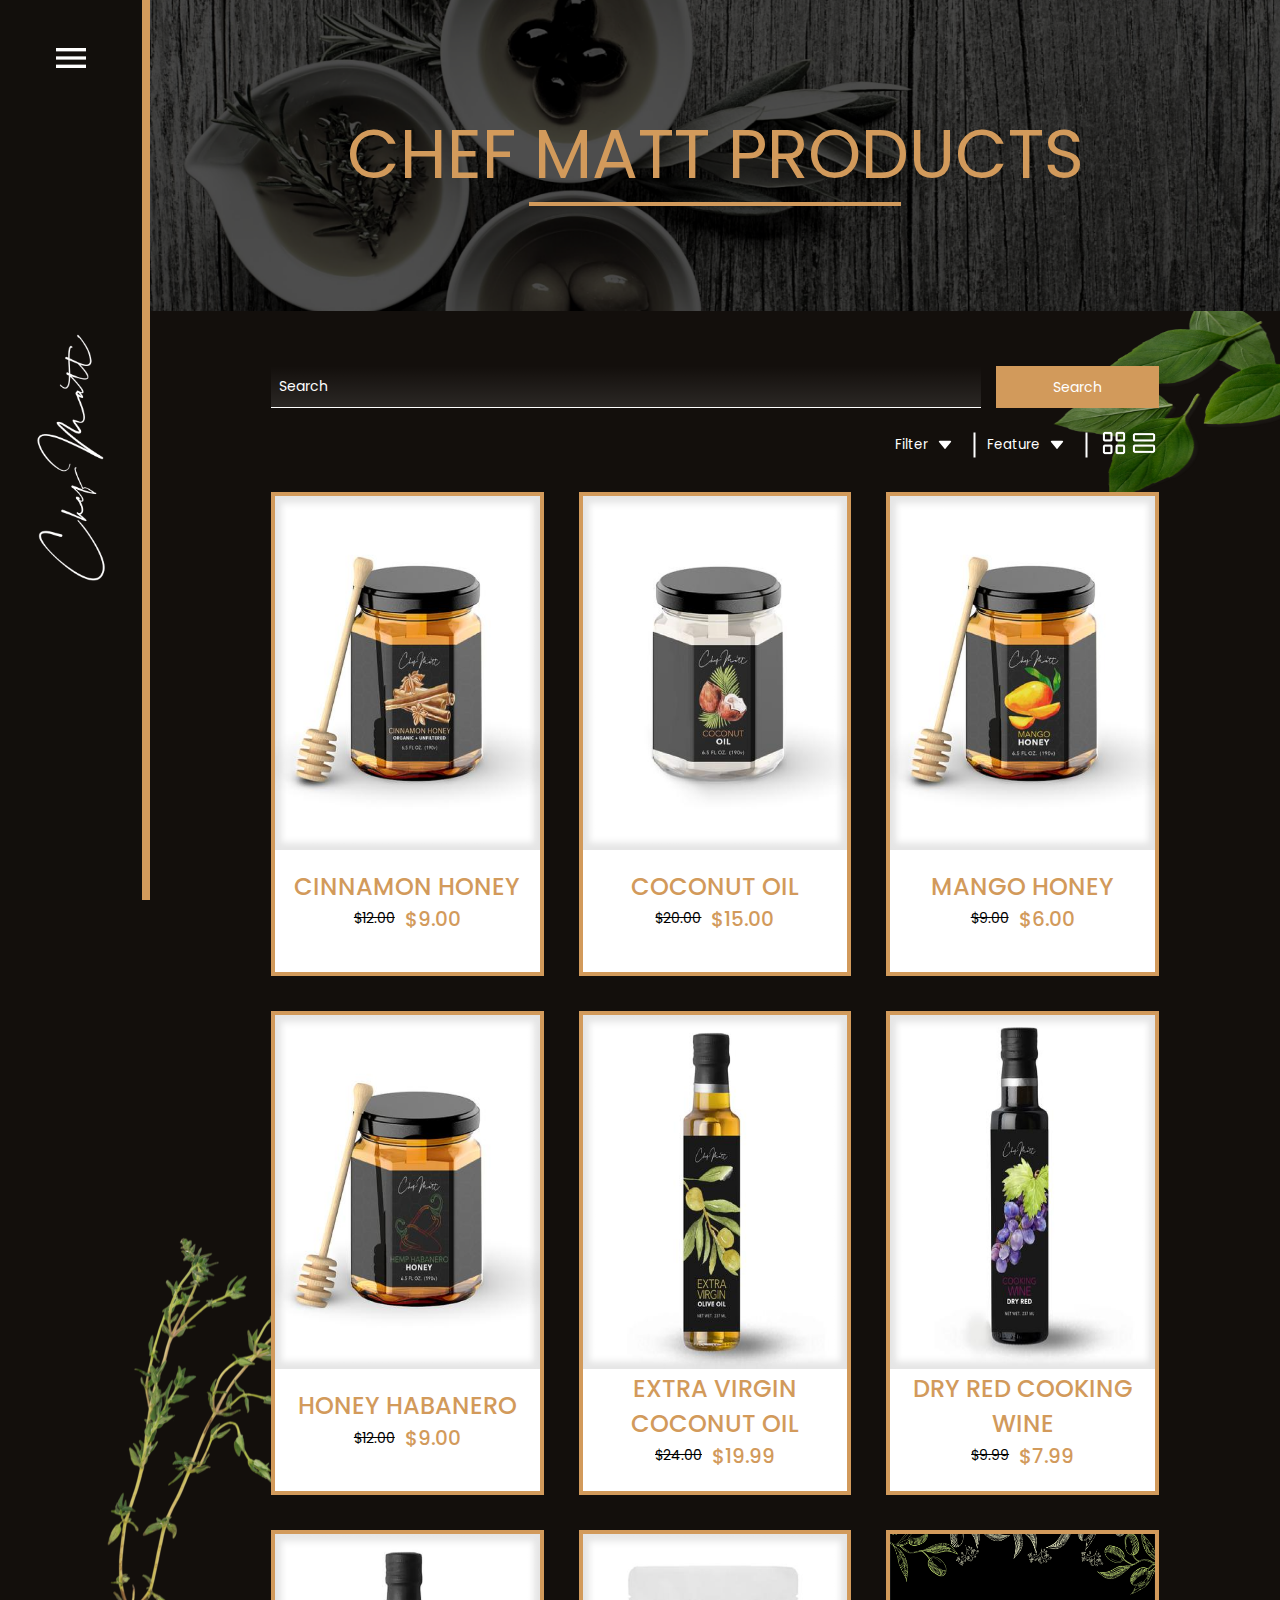
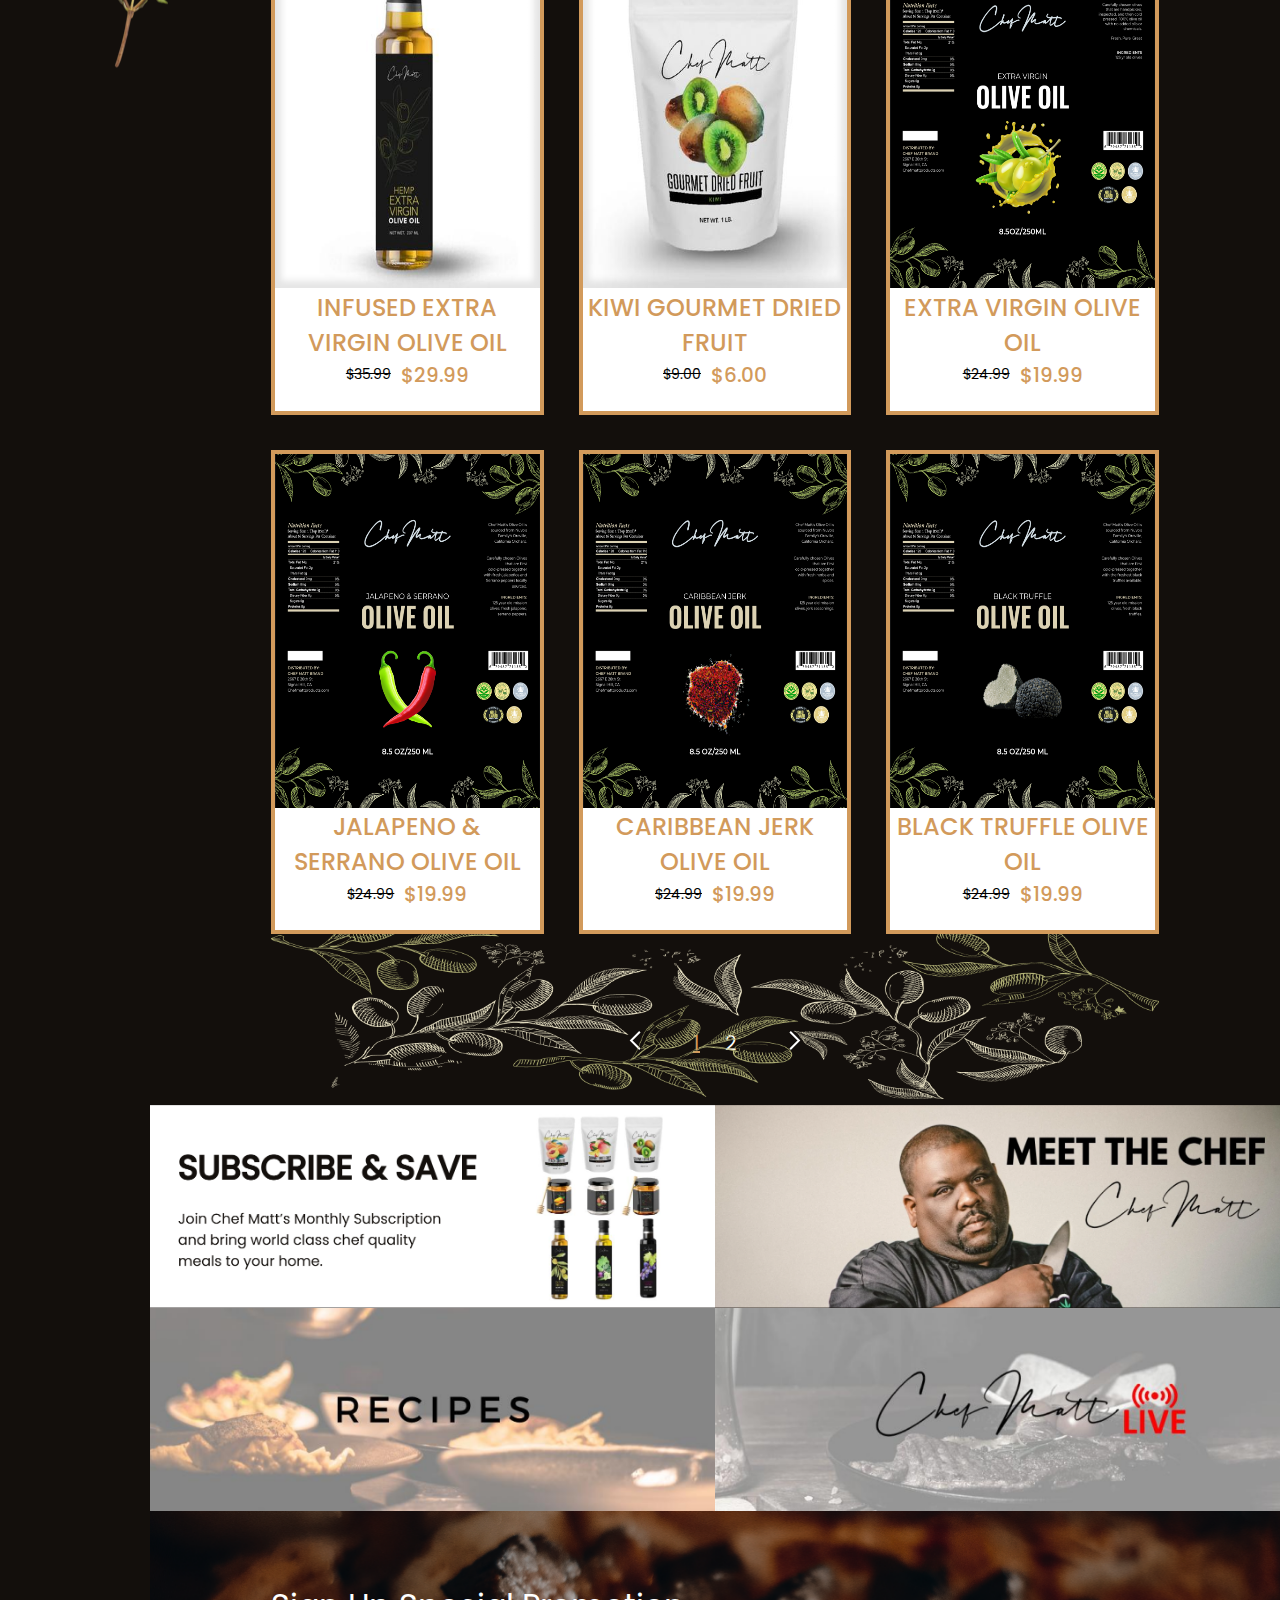
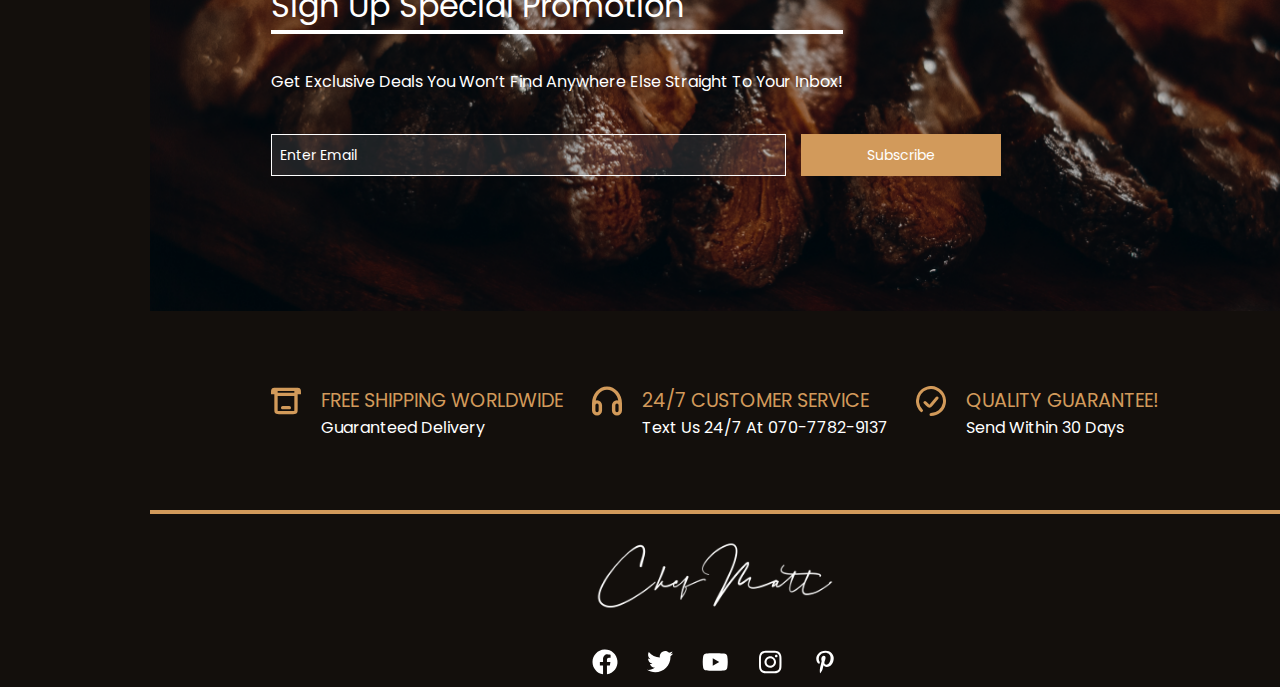
==== commit 379b2f48: "feat : project done" ====
--- a/product.html
+++ b/product.html
@@ -134,39 +134,6 @@
                         </div>
                     </div>
                 </div>
-                <!-- <div class="filter-section">
-                    <div class="filter-section-wrapper">
-                        <div class="filter-opotion">
-                            <button class="drop-down filter">
-                                filter
-                                <img src="/images/Arrow_drop_down.png" alt="arrow" class="down-arrow" />
-                            </button>
-                            <ul id="filter-opt" class="filter-opt">
-                                <li><a href="">filter 1</a></li>
-                                <li><a href="">filter 2</a></li>
-                                <li><a href="">filter 3</a></li>
-                                <li><a href="">filter 4</a></li>
-                                <li><a href="">filter 5</a></li>
-                            </ul>
-                        </div>
-                        <div class="verticle-line"></div> -->
-                <!-- feature section -->
-                <!-- <div class="feature-opotion">
-                    <button class="drop-down feature">
-                        feature
-                        <img src="/images/Arrow_drop_down.png" alt="arrow" class="down-arrow" />
-                    </button>
-                    <ul id="feature-opt" class="filter-opt ">
-                        <li><a href="">feature 1</a></li>
-                        <li><a href="">feature 2</a></li>
-                        <li><a href="">feature 3</a></li>
-                        <li><a href="">feature 4</a></li>
-                        <li><a href="">feature 5</a></li>
-                </div> -->
-
-            </div>
-            </div>
-            </div>
             </div>
         </section>
         <!-- product card section -->
@@ -637,7 +604,7 @@
                         </div>
                     </div>
                     <div class="form-field">
-                        <input type="text" class="input-field" placeholder="Enter Email" />
+                        <input type="text" class="input-field promotion-input" placeholder="Enter Email" />
                         <button class="btn subscribe-btn">subscribe</button>
                     </div>
                 </div>
--- a/style.css
+++ b/style.css
@@ -567,7 +567,8 @@
   border: 1px solid #fff;
   background: rgba(255, 255, 255, 0.1);
 }
-.form-field.input-field:focus {
+
+.promotion-input:focus {
   border: 1px solid var(--clr-secondary-1);
   outline: none;
 }
@@ -670,6 +671,9 @@
 .footer-icons a {
   width: 10%;
   margin: 0;
+  display: flex;
+  align-items: center;
+  justify-content: center;
 }
 
 /* 
@@ -1670,7 +1674,7 @@
     display: none;
   }
   .title {
-    font-size: 1.2rem;
+    font-size: 1.6rem;
   }
   .section-description {
     font-size: 0.875rem;
@@ -1726,4 +1730,7 @@
   .page-title {
     font-size: 1.2rem;
   }
-}
+  .title {
+    font-size: 1.2rem;
+  }
+}
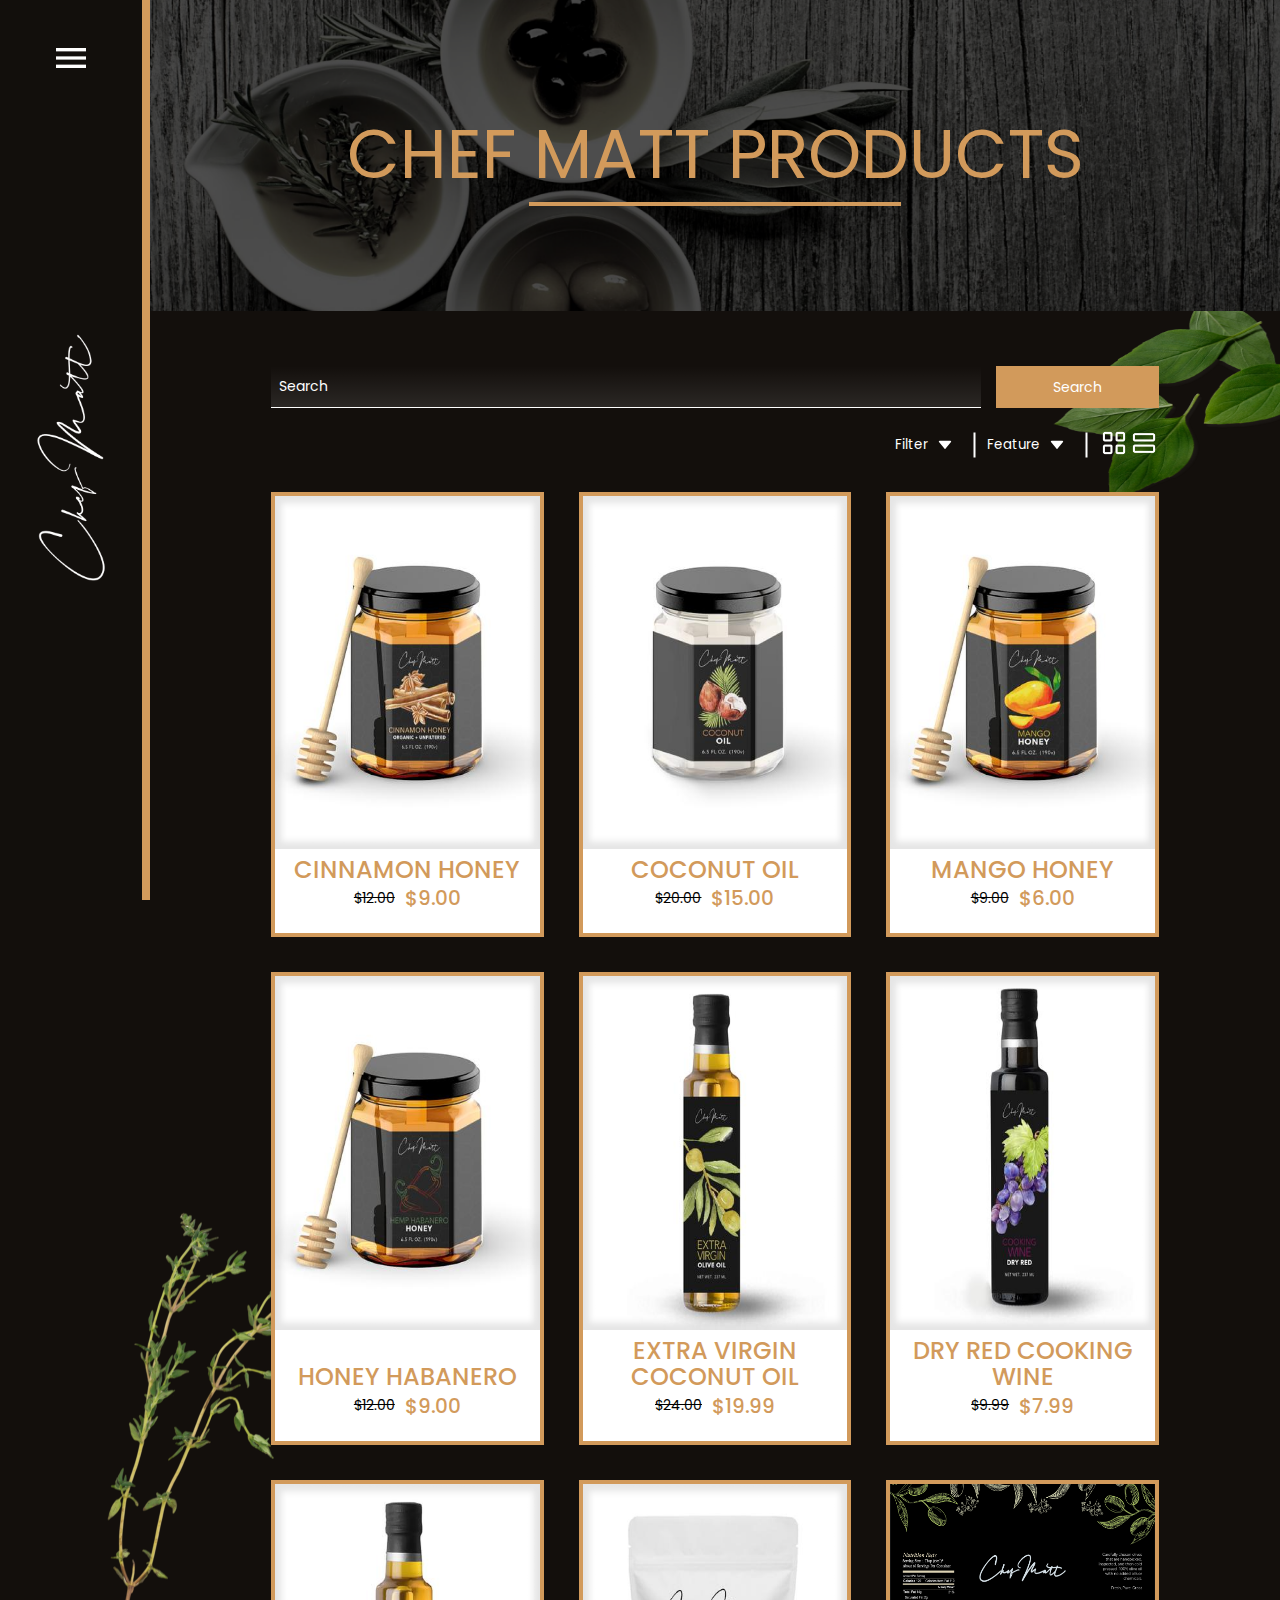
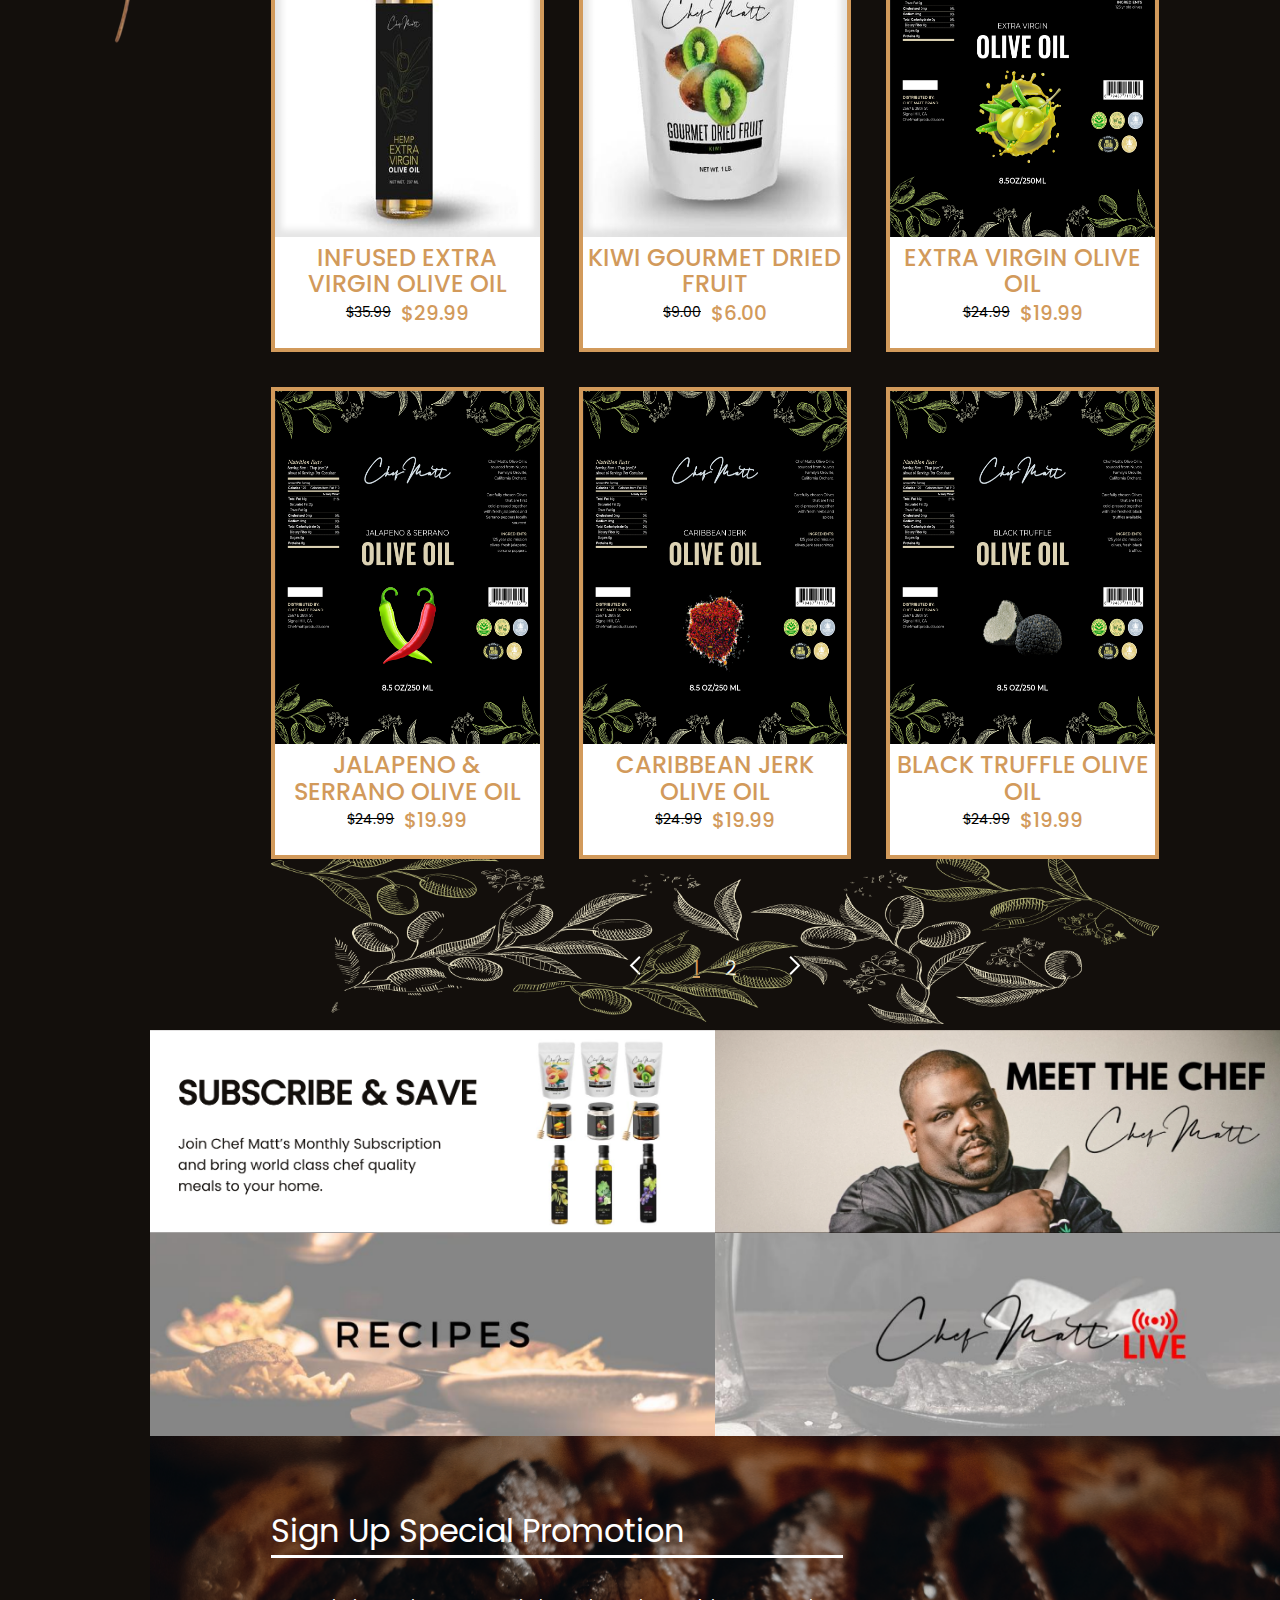
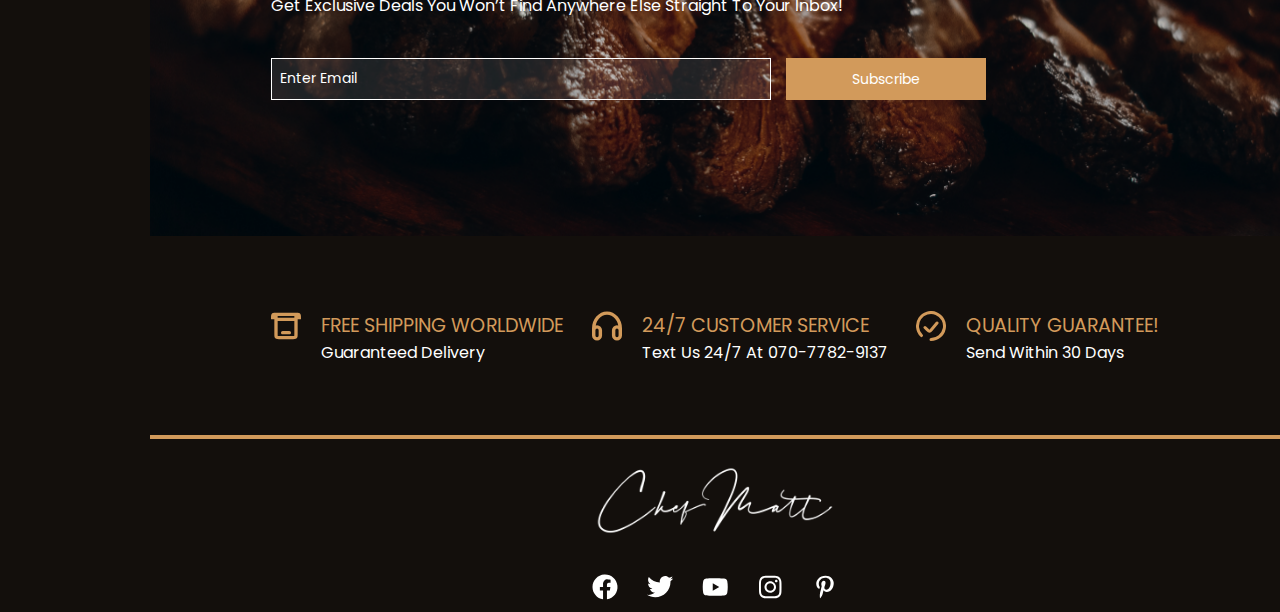
==== commit 92d5aa37: "feat: commit changes" ====
--- a/product.html
+++ b/product.html
@@ -707,7 +707,7 @@
                             </div>
                         </div>
                         <div class="product-details">
-                            <h3 class="modal-product-title">CINNAMON HONEY</h3>
+                            <h3 class="modal-product-title title">CINNAMON HONEY</h3>
                             <p class="modal-price">$12.00 <span>$9.00</span></p>
                             <p class="product-description">Product Description</p>
                             <div class="add-cart-wrapper">
--- a/style.css
+++ b/style.css
@@ -285,7 +285,12 @@
   font-style: normal;
   font-weight: 400;
   line-height: normal;
-  border-bottom: 4px solid var(--clr-secondary-1);
+}
+
+.title::after {
+  content: "";
+  display: block;
+  border-bottom: solid var(--clr-secondary-1);
 }
 
 .section-description {
@@ -543,7 +548,13 @@
 }
 .prom-title {
   color: var(--clr-white);
-  border-bottom: 4px solid var(--clr-white);
+  border-bottom: 0px solid var(--clr-white);
+}
+
+.prom-title::after {
+  content: "";
+  display: block;
+  border-bottom: solid var(--clr-white);
 }
 
 .promotion-section .heading-wrapper {
@@ -563,14 +574,17 @@
   align-items: center;
   margin-right: 15px;
   color: var(--clr-white);
-  width: 515px;
   border: 1px solid #fff;
   background: rgba(255, 255, 255, 0.1);
+  width: 100%;
 }
 
 .promotion-input:focus {
   border: 1px solid var(--clr-secondary-1);
   outline: none;
+}
+.promotion-input {
+  max-width: 500px;
 }
 .promotion {
   width: 515px;
@@ -880,6 +894,7 @@
   color: var(--clr-white);
   text-transform: capitalize;
   font-family: var(--ff-primary);
+  cursor: pointer;
 }
 .drop-down::after {
   content: "";
@@ -965,6 +980,8 @@
   position: relative;
   border: 4px solid var(--clr-secondary-1);
   background: var(--clr-white);
+  display: flex;
+  flex-direction: column;
 }
 .product-hover {
   position: absolute;
@@ -1013,11 +1030,12 @@
 }
 
 .product-card-bottom {
+  margin-top: auto;
   padding-bottom: 20px;
   display: flex;
-  height: 123px;
   justify-content: center;
   align-items: center;
+  padding-top: 0.5rem;
 }
 .product-card-bottom-wrapper {
   padding-top: auto;
@@ -1029,7 +1047,7 @@
   font-size: 1.5rem;
   font-style: normal;
   font-weight: 500;
-  line-height: normal;
+  line-height: 110%;
   max-width: 260px;
   margin: auto;
 }
@@ -1140,6 +1158,7 @@
   display: flex;
   gap: 40px;
   padding: 5%;
+  align-items: center;
 }
 .product-share-title {
   color: var(--clr-white);
@@ -1148,7 +1167,8 @@
   font-style: normal;
   font-weight: 400;
   line-height: normal;
-  margin-top: 50px;
+  margin-top: 30px;
+  text-transform: capitalize;
 }
 .social-icons {
   display: flex;
@@ -1158,15 +1178,11 @@
   margin-top: 15px;
 }
 .product-details {
-  width: 68%;
+  max-width: 535px;
+  width: 100%;
 }
 .modal-product-title {
   color: var(--clr-white);
-  font-family: var(--ff-primary);
-  font-size: 2.375rem;
-  font-style: normal;
-  font-weight: 400;
-  line-height: normal;
 }
 .modal-product-title::after {
   content: "";
@@ -1601,7 +1617,6 @@
     margin-top: 10px;
   }
   .product-details {
-    width: 70%;
     margin: 10px auto;
   }
   .promotion-wrapper {
